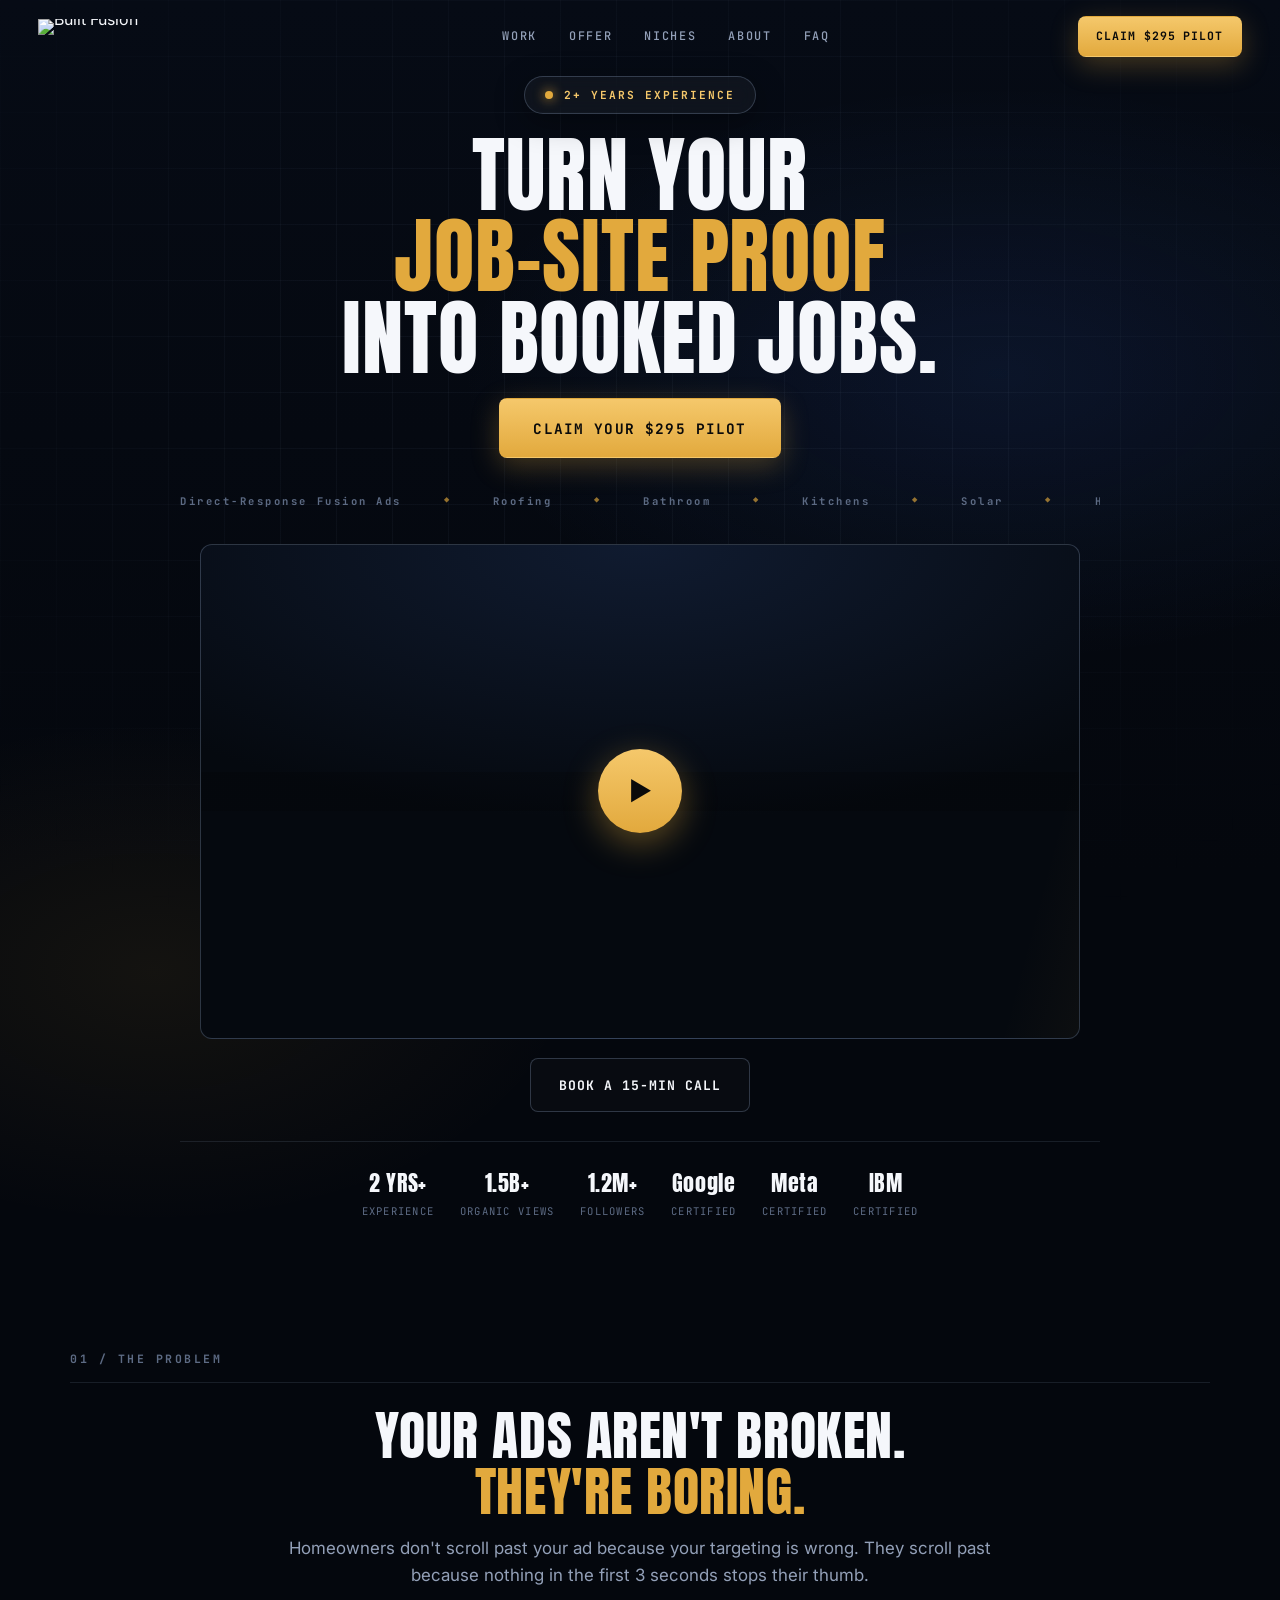
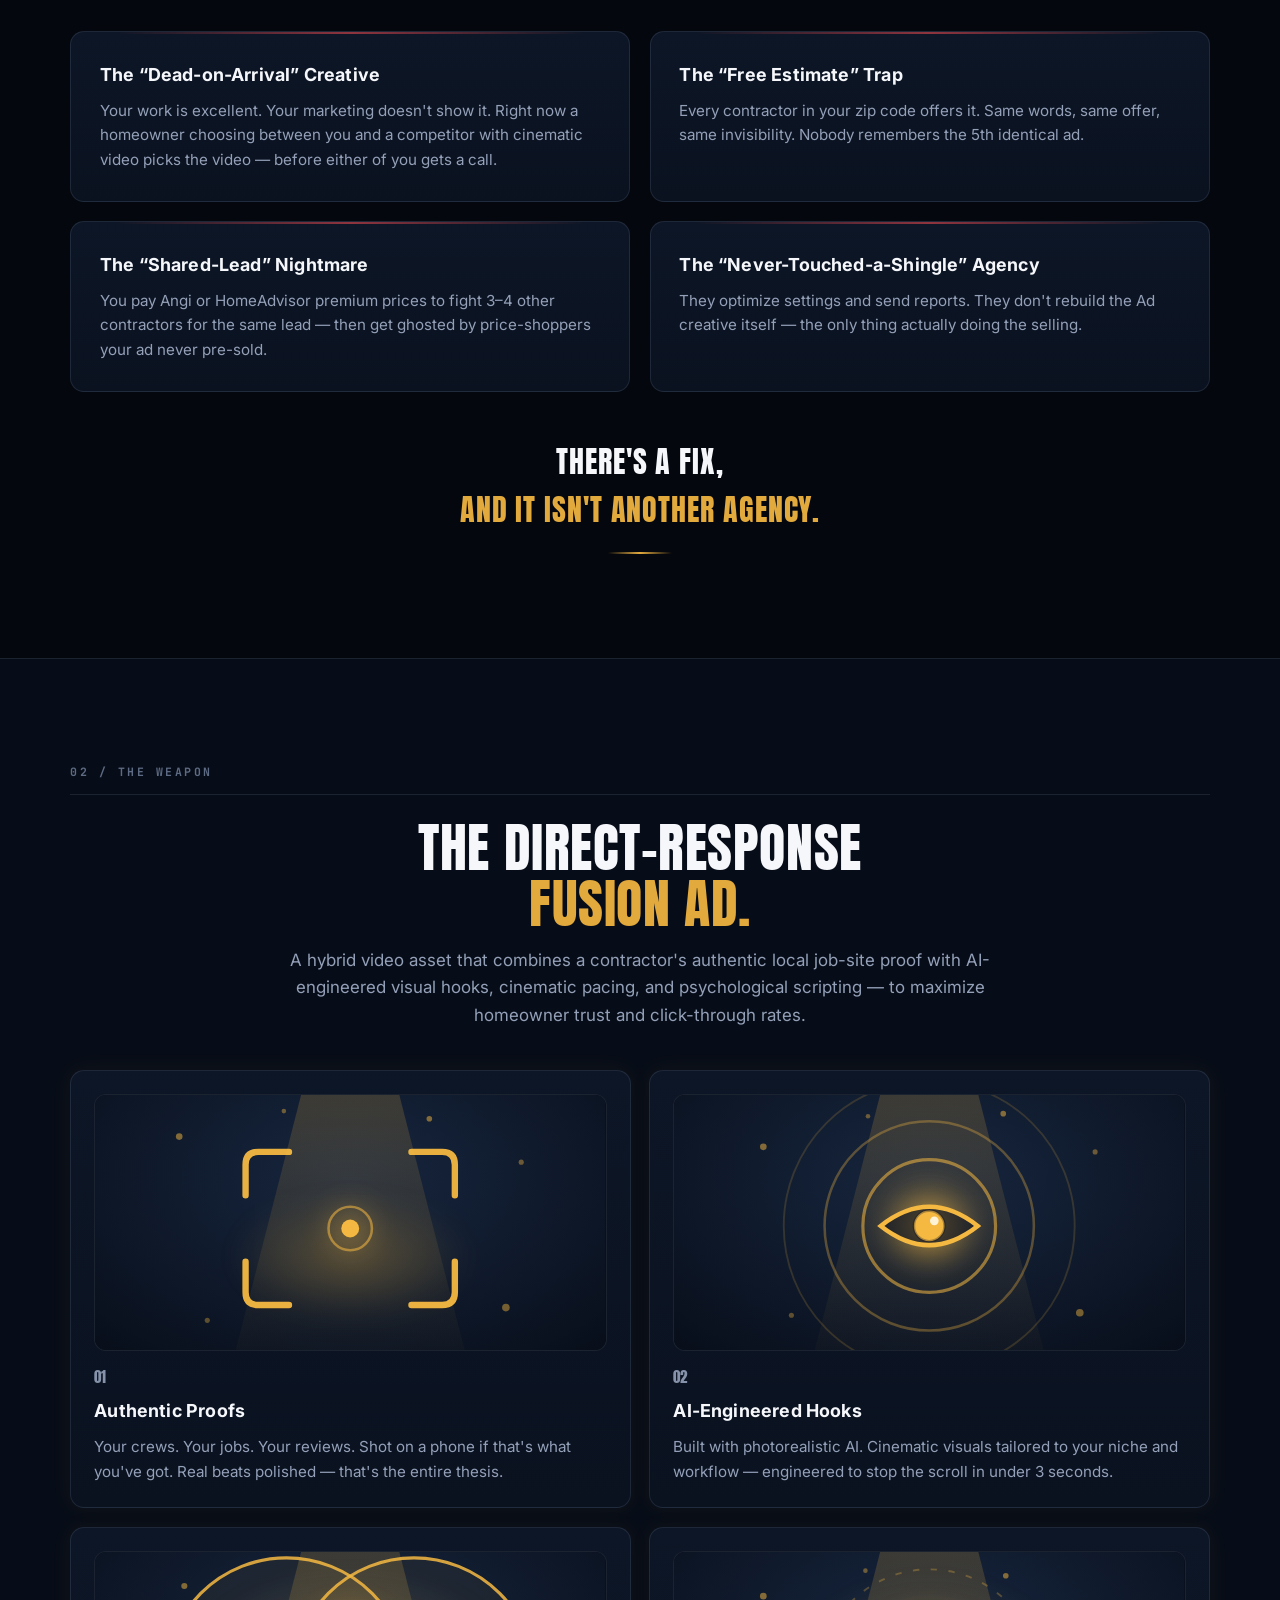
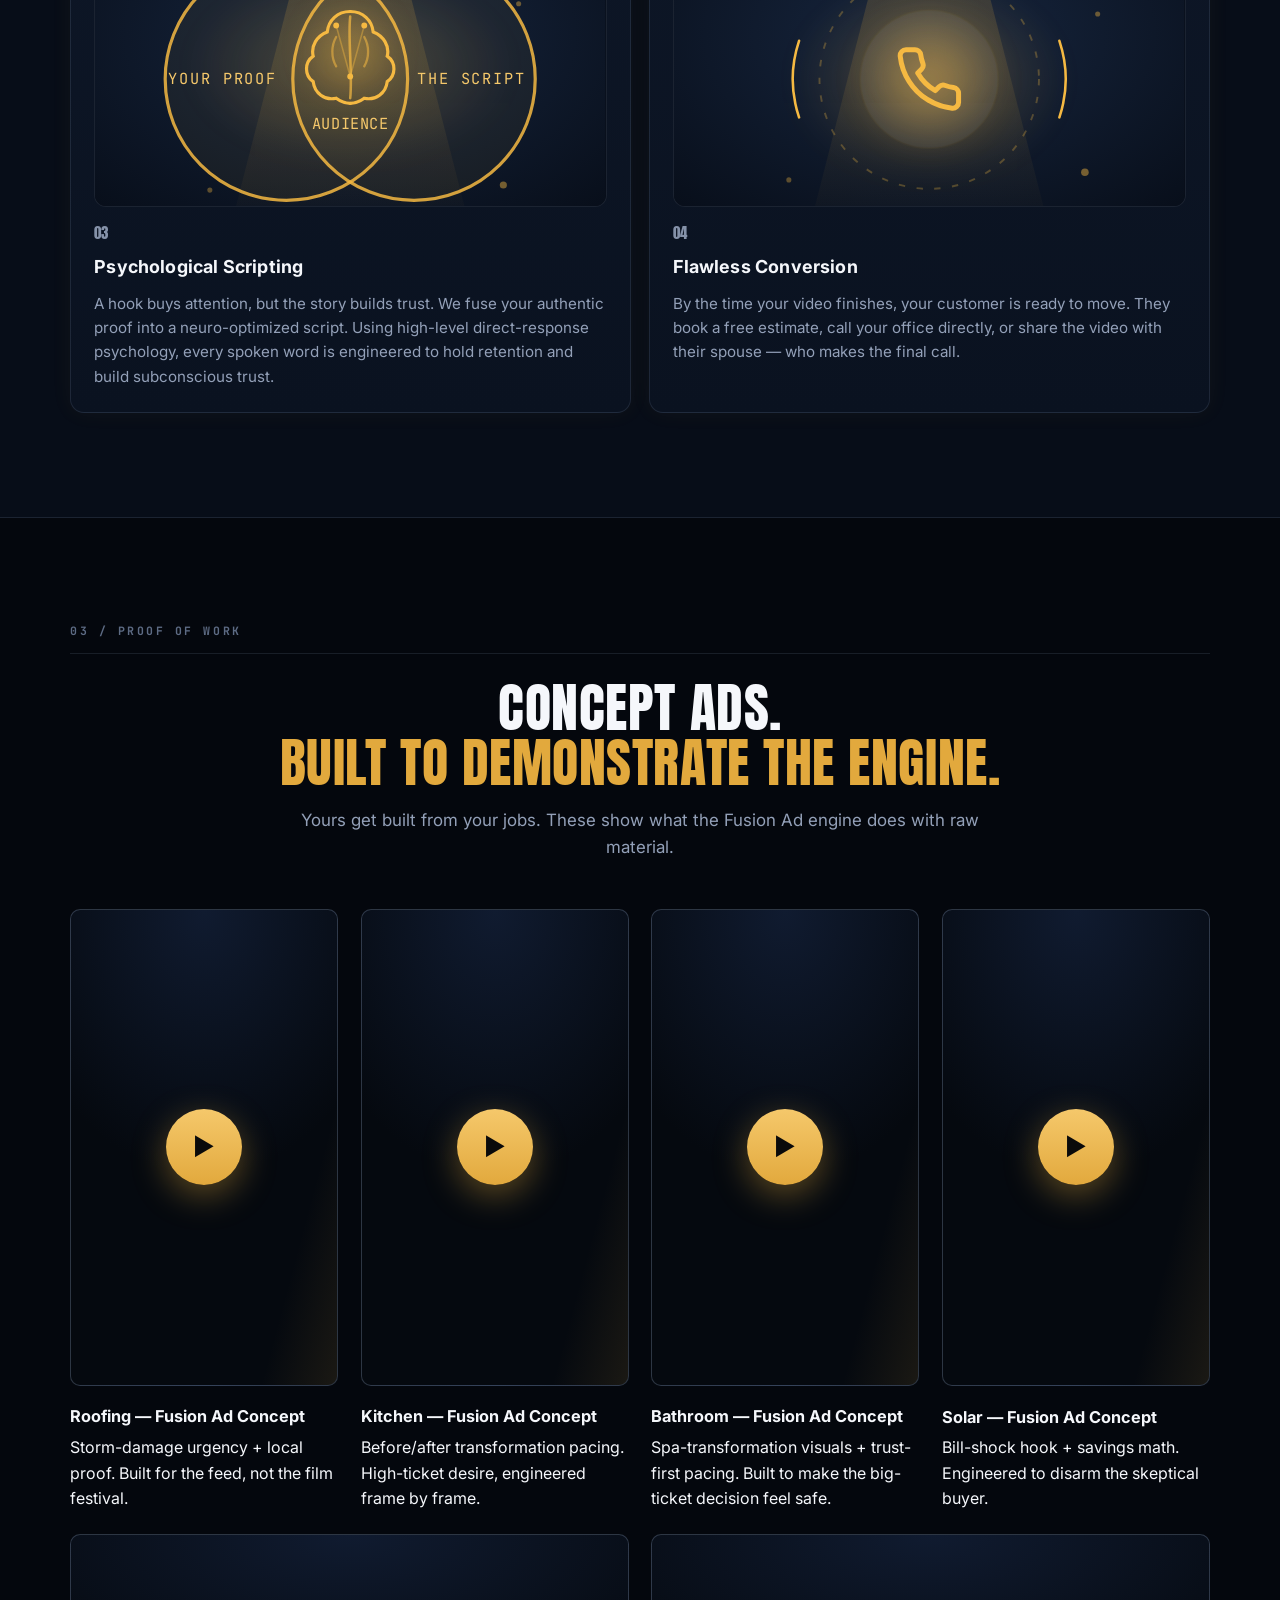
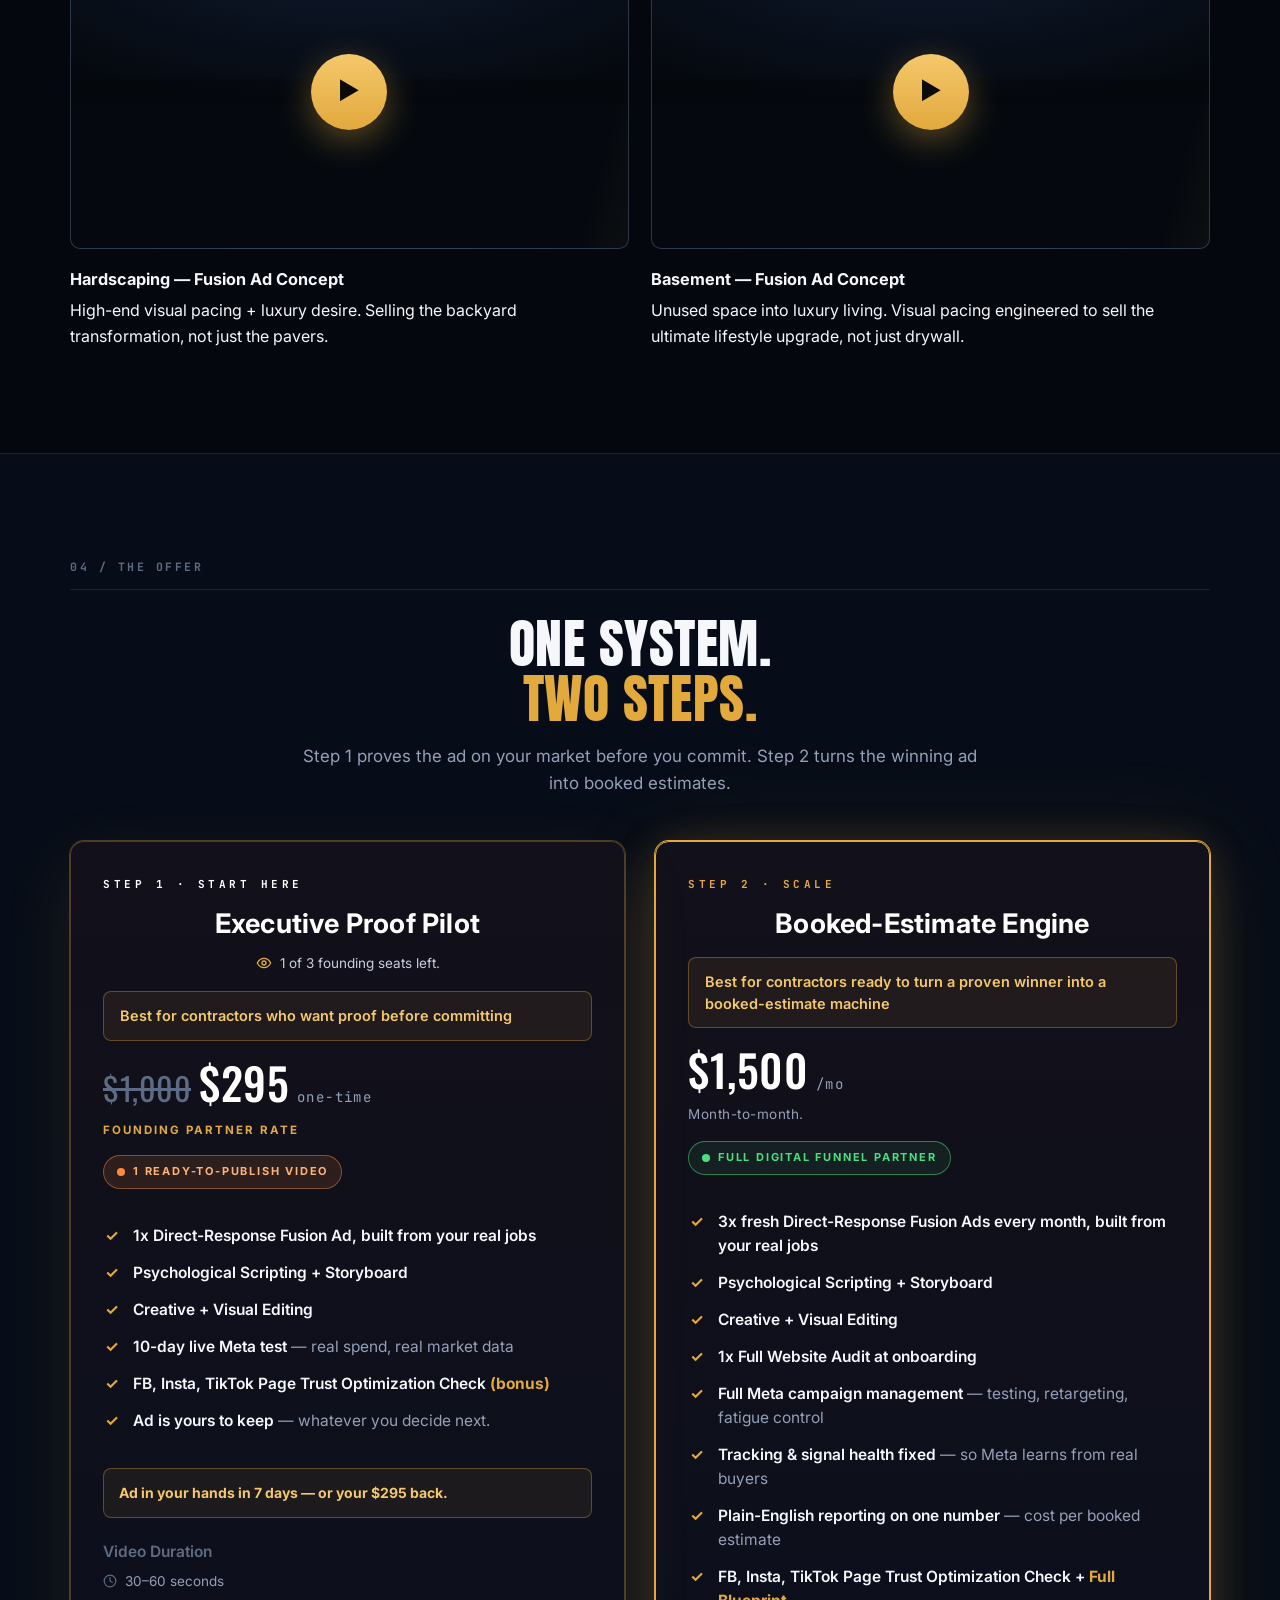
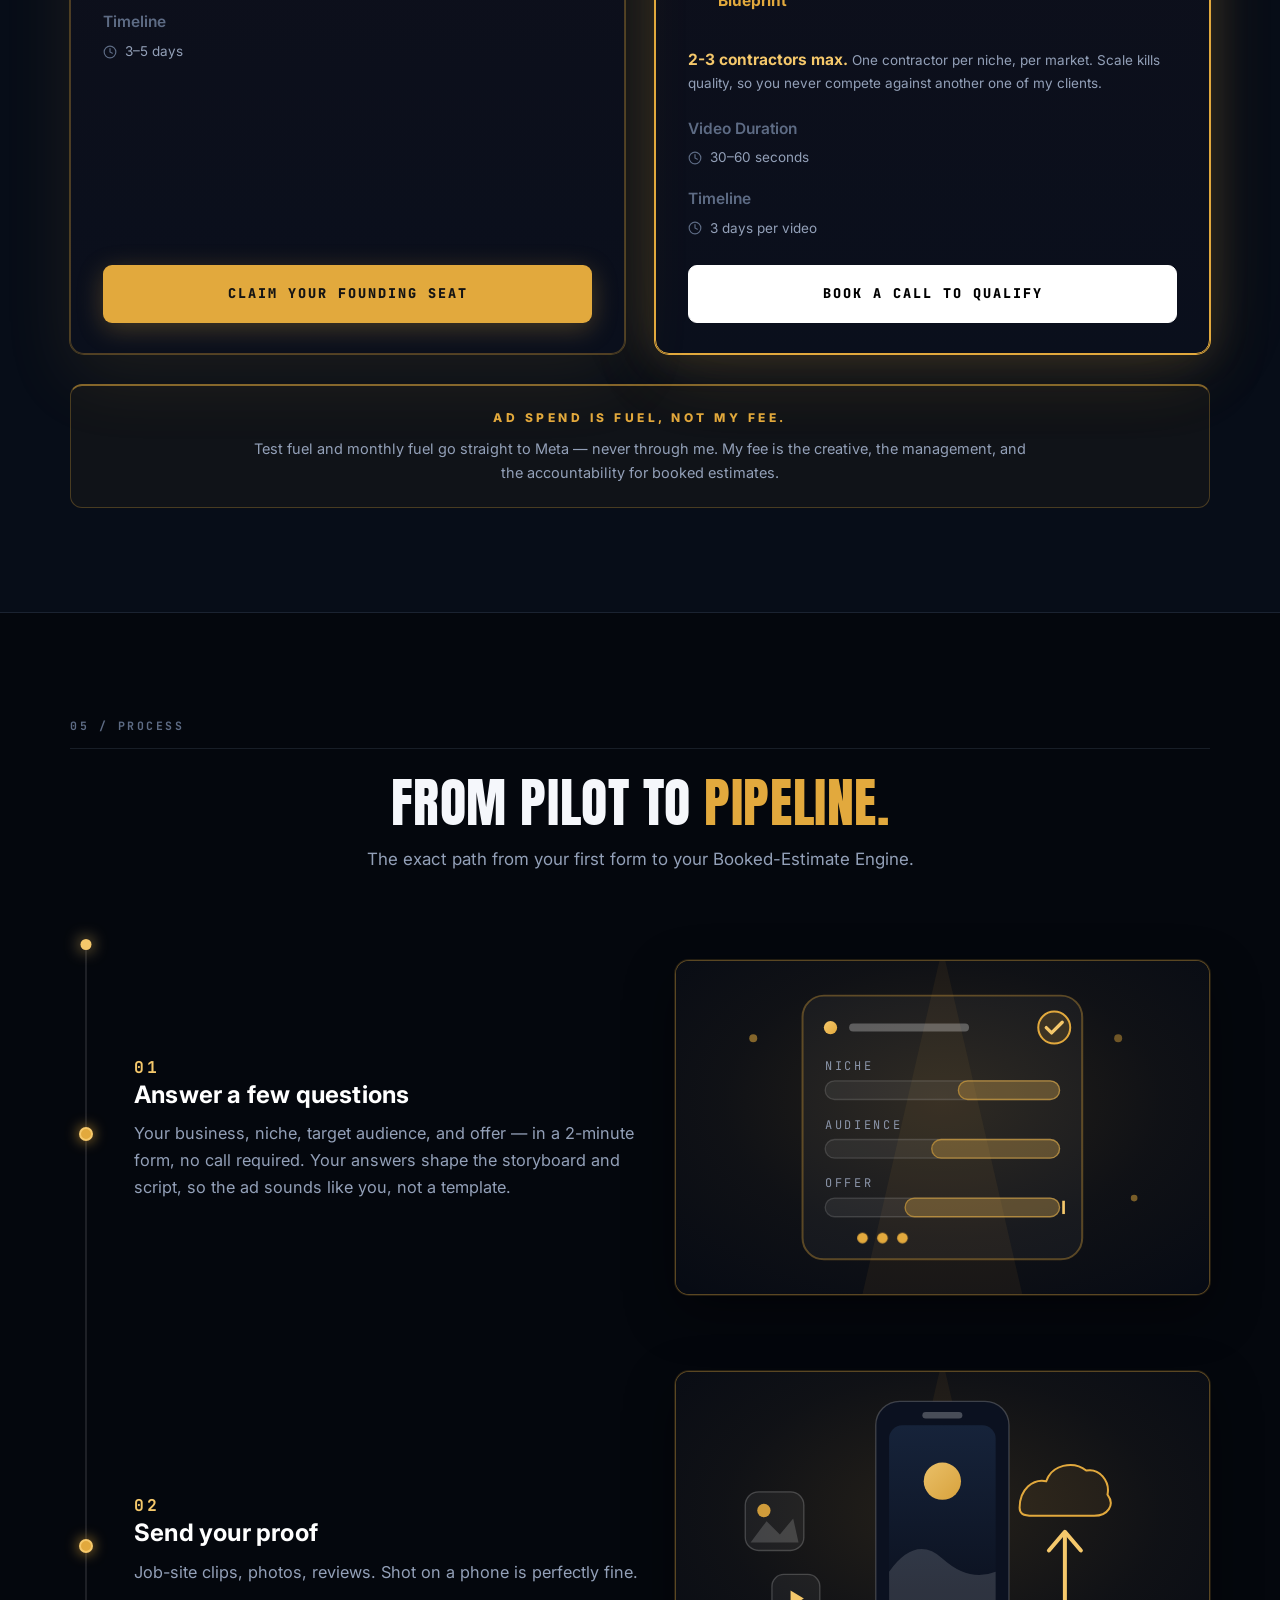
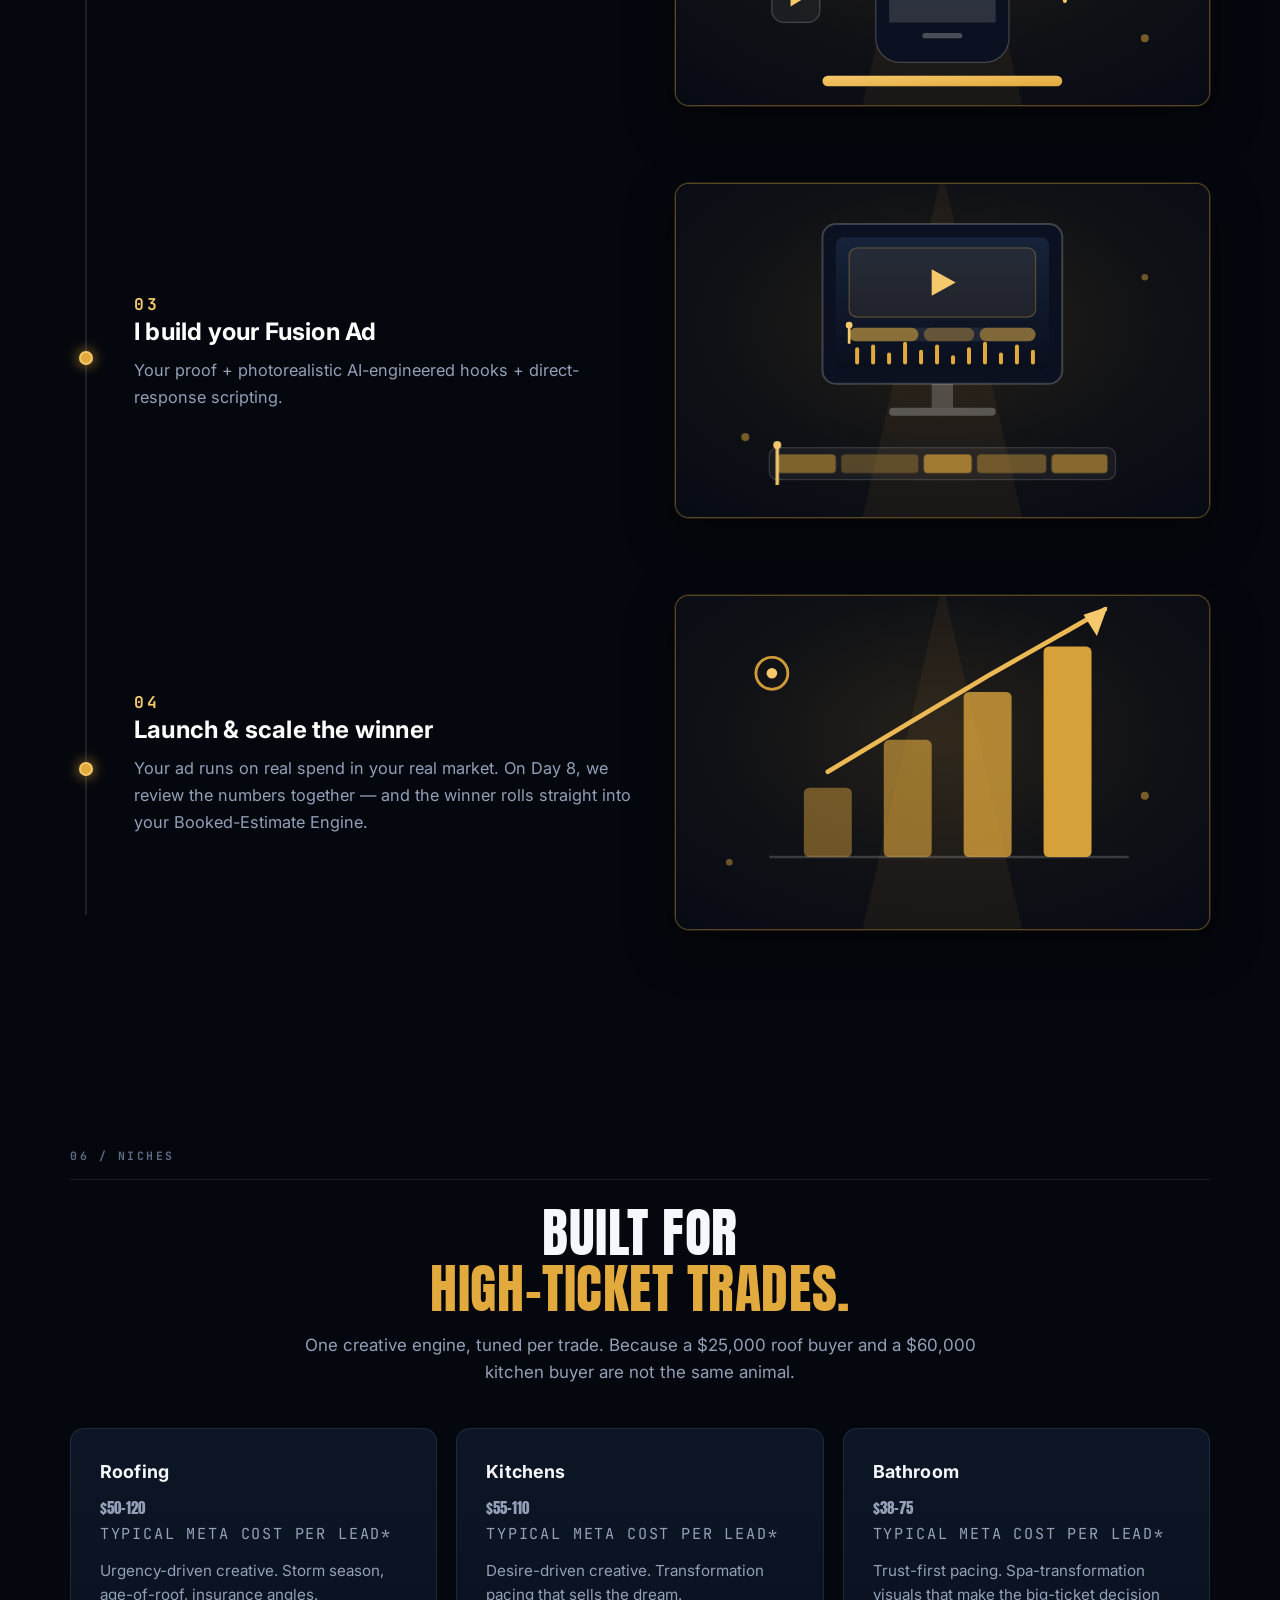
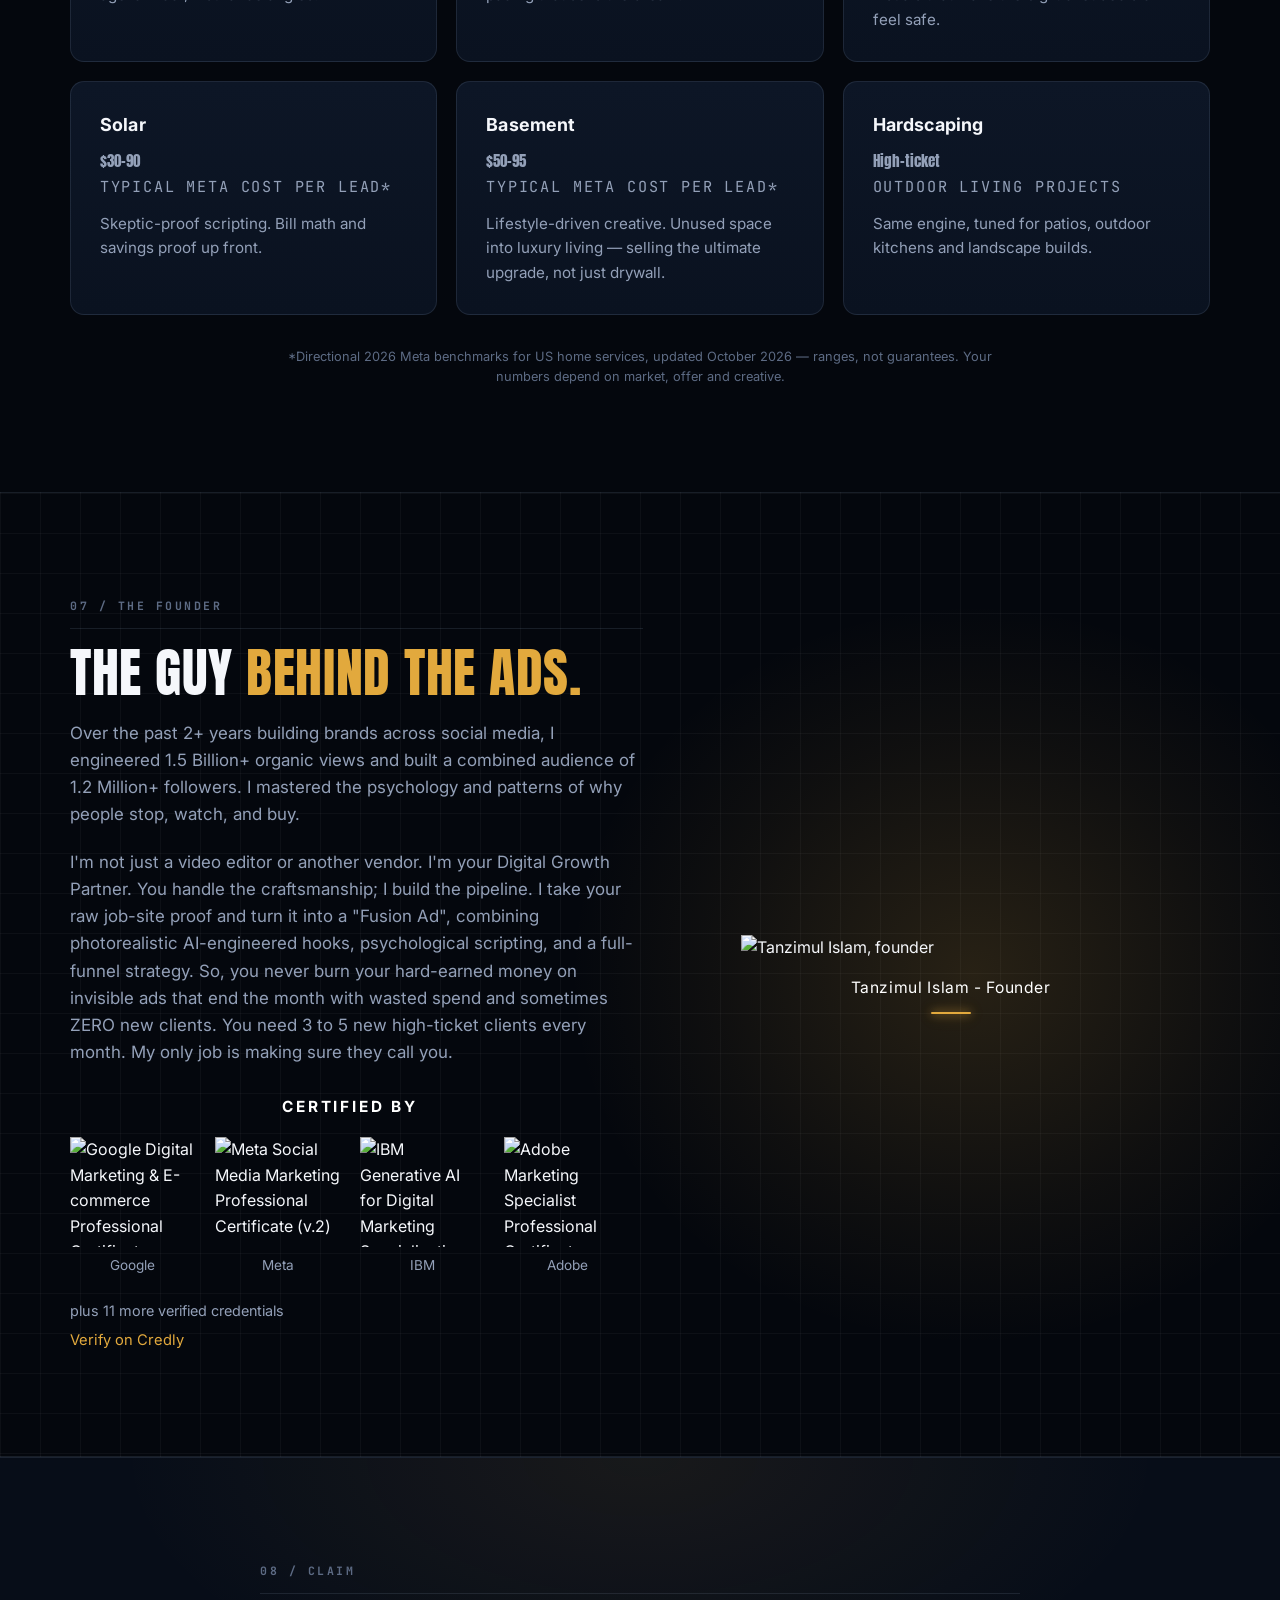
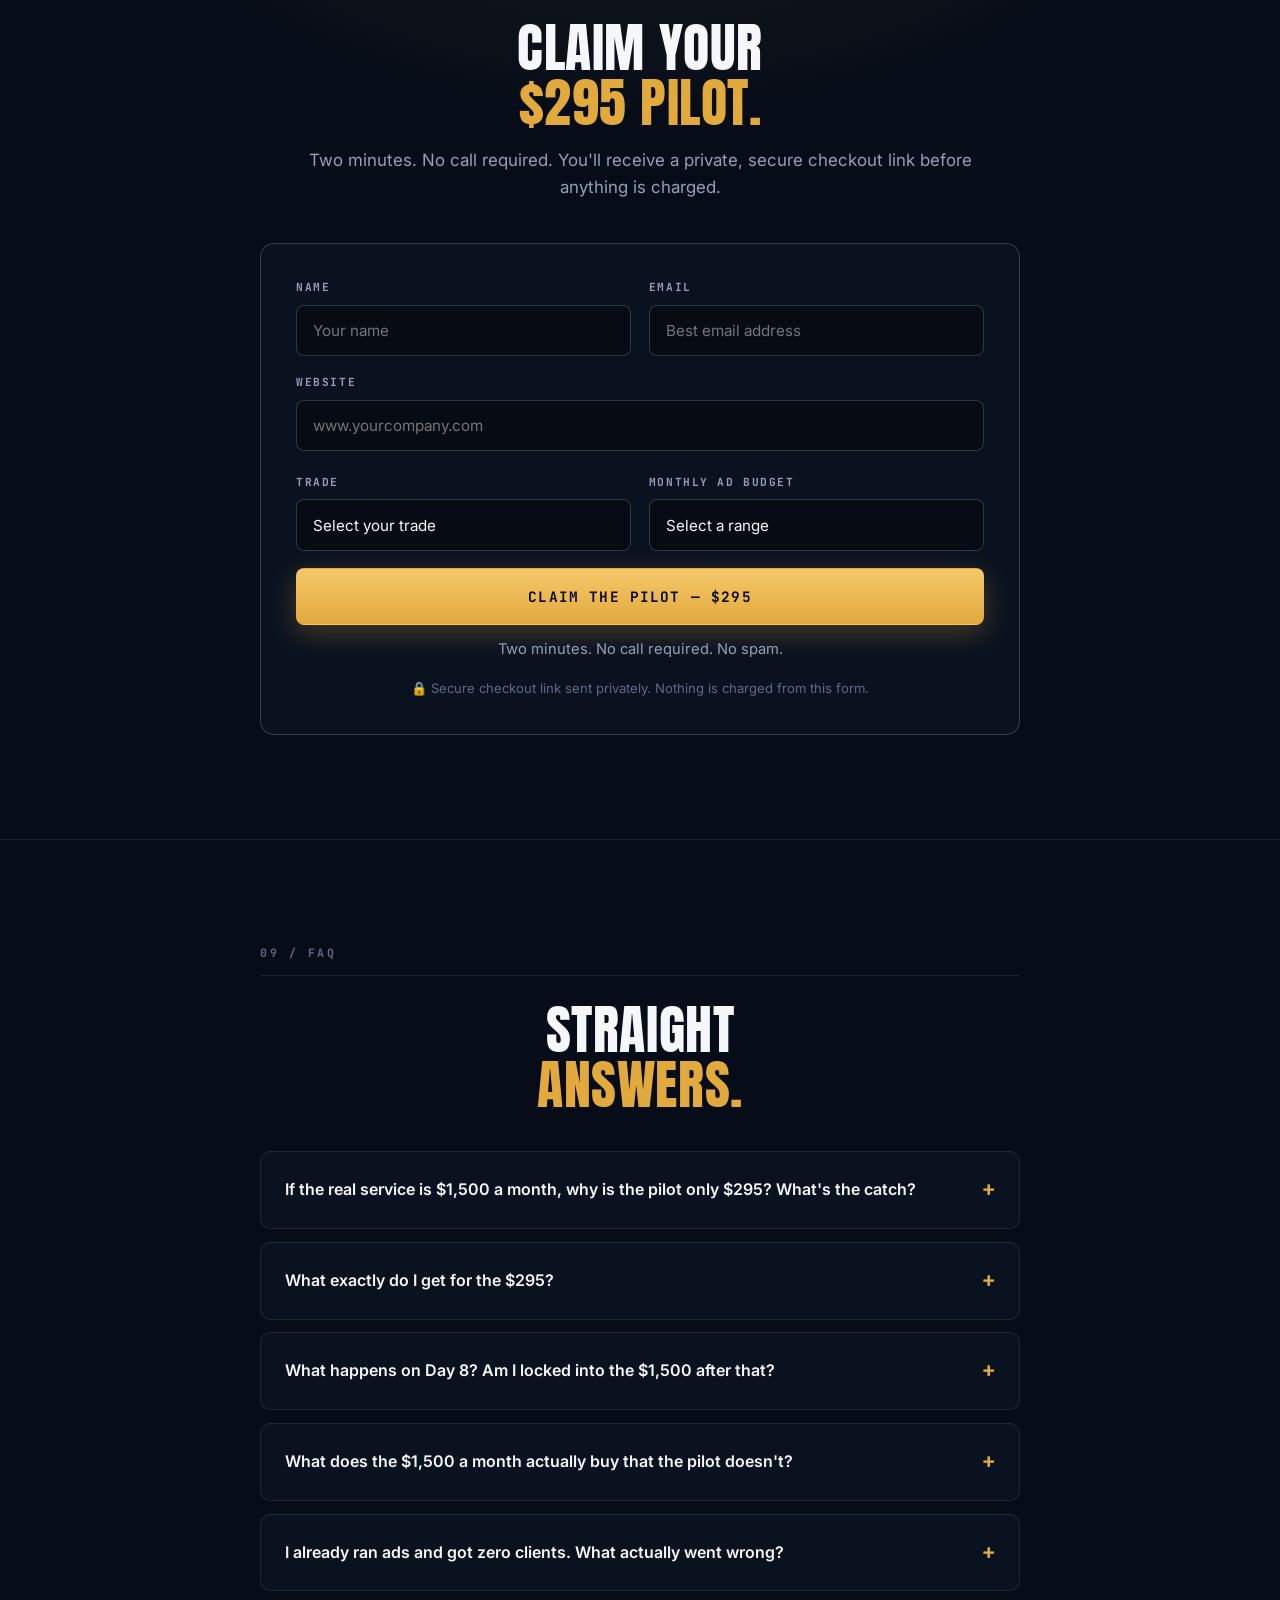
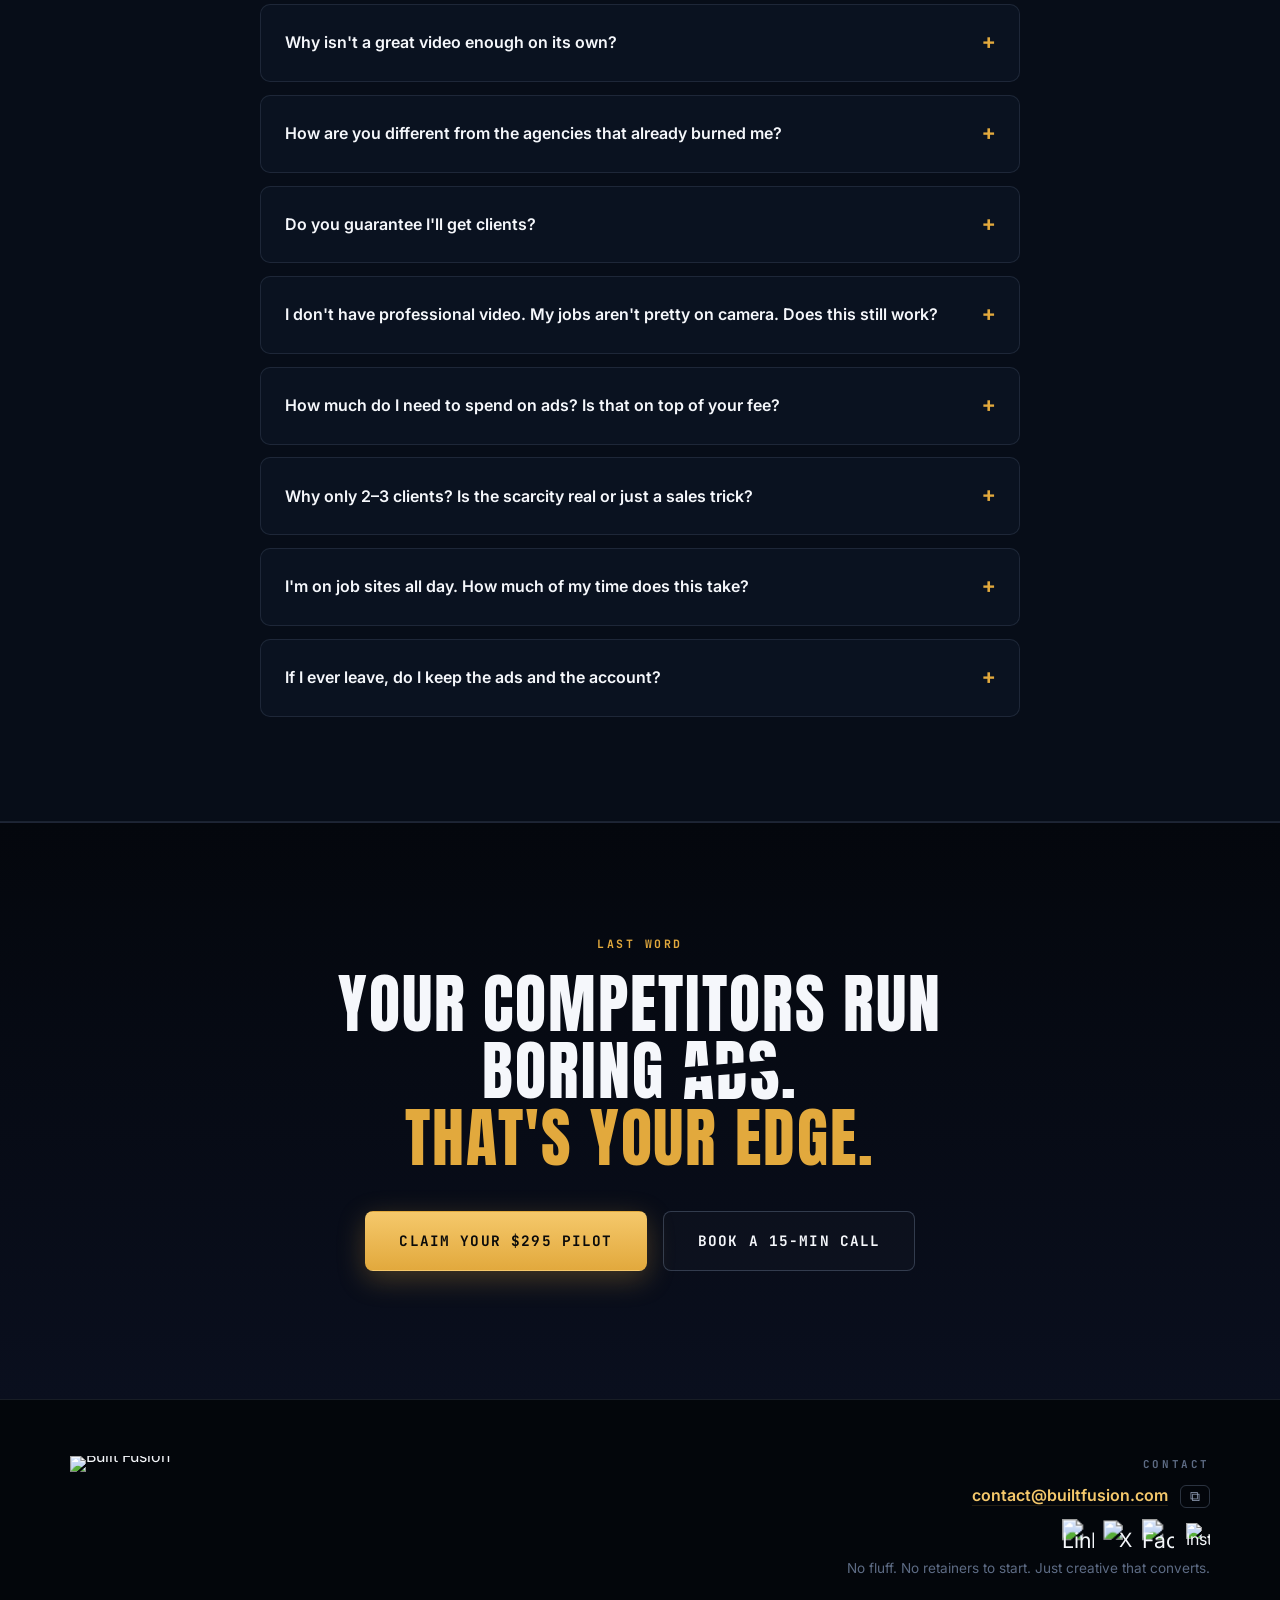
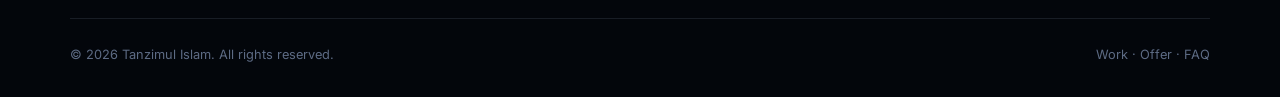
==== index.html @ 3ecbd436 "Add files via upload" ====
<!DOCTYPE html>
<html lang="en">
<head>
<meta charset="UTF-8">
<meta name="viewport" content="width=device-width, initial-scale=1.0">
<meta name="theme-color" content="#04070d">
<title>Built Fusion | Growth Partner for US Remodeling Contractors</title>
<meta name="description" content="We turn authentic job-site proof into booked estimates. Built Fusion is the exclusive digital growth partner for high-ticket US remodeling contractors.">
<meta property="og:title" content="Built Fusion | Growth Partner for US Remodeling Contractors">
<meta property="og:description" content="We turn authentic job-site proof into booked estimates. Built Fusion is the exclusive digital growth partner for high-ticket US remodeling contractors.">
<meta property="og:type" content="website">
<link rel="icon" type="image/png" href="assets/favicon.png">
<link rel="preconnect" href="https://fonts.googleapis.com">
<link rel="preconnect" href="https://fonts.gstatic.com" crossorigin>
<link href="https://fonts.googleapis.com/css2?family=Anton&family=Inter:wght@400;500;600;700&family=JetBrains+Mono:wght@400;500;700&family=Oswald:wght@500&display=swap" rel="stylesheet">
<link rel="stylesheet" href="styles.css">
</head>
<body>

<!-- ============ NAV ============ -->
<header class="nav" id="nav">
  <div class="nav-inner">
    <a href="#top" class="site-logo site-logo--header" aria-label="Built Fusion — home"><img src="assets/builtfusion-logo.svg" alt="Built Fusion" width="1151" height="192"></a>
    <nav class="nav-links" id="navLinks" aria-label="Primary">
      <a href="#work">Work</a>
      <a href="#offer">Offer</a>
      <a href="#niches">Niches</a>
      <a href="#about">About</a>
      <a href="#faq">FAQ</a>
    </nav>
    <div class="nav-cta">
      <a href="#pilot" class="btn btn-gold btn-sm">Claim $295 Pilot</a>
      <button class="nav-toggle" id="navToggle" aria-label="Open menu" aria-expanded="false">
        <span></span><span></span><span></span>
      </button>
    </div>
  </div>
  <div class="nav-mobile" id="navMobile">
    <a href="#work">Work</a>
    <a href="#offer">Offer</a>
    <a href="#niches">Niches</a>
    <a href="#about">About</a>
    <a href="#faq">FAQ</a>
    <a href="#pilot" class="btn btn-gold">Claim $295 Pilot</a>
  </div>
</header>

<main id="top">

<!-- ============ HERO V3 (competitor-rhythm rebuild) ============ -->
<section class="hero hero-v2">
  <div class="hero-bg" aria-hidden="true"></div>
  <div class="container hero-v2-inner">
    <p class="trust-pill" aria-label="Credentials">
      <span class="trust-dot" aria-hidden="true"></span>
      <span class="trust-pill-window" aria-hidden="true">
        <span class="trust-pill-track">
          <span>2+ Years Experience</span>
          <span>1.5B+ Organic Views</span>
          <span>1.2M+ Followers</span>
          <span>Google Certified</span>
          <span>Meta Certified</span>
          <span>2 YT Play Buttons</span>
        </span>
      </span>
      <span class="sr-only">2+ Years Experience, 1.5B+ Organic Views, 1.2M+ Followers, Google Certified, Meta Certified, 2 YouTube Play Buttons</span>
    </p>
    <h1 class="display display-v2">TURN YOUR<br><span class="gold">JOB-SITE PROOF</span><br>INTO BOOKED JOBS.</h1>
    <a href="#pilot" class="btn btn-gold btn-lg">Claim Your $295 Pilot</a>
    <div class="ticker ticker-hero" aria-hidden="true">
      <div class="ticker-track">
        <span>Direct-Response Fusion Ads</span><i>◆</i><span>Roofing</span><i>◆</i><span>Bathroom</span><i>◆</i><span>Kitchens</span><i>◆</i><span>Solar</span><i>◆</i><span>Hardscaping</span><i>◆</i><span>Basement Remodeling</span><i>◆</i>
        <span>Direct-Response Fusion Ads</span><i>◆</i><span>Roofing</span><i>◆</i><span>Bathroom</span><i>◆</i><span>Kitchens</span><i>◆</i><span>Solar</span><i>◆</i><span>Hardscaping</span><i>◆</i><span>Basement Remodeling</span><i>◆</i>
      </div>
    </div>
    <!-- HERO VSL — WISTIA -->
    <div class="video-frame hero-vsl" data-wistia="rzjz0b93ac" role="button" tabindex="0" aria-label="Play showreel">
      <span class="video-play" aria-hidden="true">▶</span>
      <span class="video-scan" aria-hidden="true"></span>
    </div>
    <a href="#pilot" class="btn btn-ghost">Book a 15-Min Call</a>
    <dl class="cred-strip cred-strip-center">
      <div><dt>2 YRS+</dt><dd>Experience</dd></div>
      <div><dt>1.5B+</dt><dd>Organic Views</dd></div>
      <div><dt>1.2M+</dt><dd>Followers</dd></div>
      <div><a href="https://www.credly.com/badges/3eb7378c-e826-47c8-8035-2d70ed73112c" target="_blank" rel="noopener"><dt>Google</dt></a><dd>Certified</dd></div>
      <div><a href="https://www.credly.com/badges/68cf8cee-ca7a-4096-86c7-1336a90ebb02" target="_blank" rel="noopener"><dt>Meta</dt></a><dd>Certified</dd></div>
      <div><a href="https://www.credly.com/badges/b26d3e7d-765d-4eda-b7af-c090bc86a1f5" target="_blank" rel="noopener"><dt>IBM</dt></a><dd>Certified</dd></div>
    </dl>
  </div>
</section>

<!-- ============ 01 PROBLEM ============ -->
<section class="section" id="problem">
  <div class="container">
    <p class="section-no">01 / THE PROBLEM</p>
    <h2 class="h2">YOUR ADS AREN'T BROKEN.<br><span class="gold">THEY'RE BORING.</span></h2>
        <p class="section-sub">Homeowners don't scroll past your ad because your targeting is wrong. They scroll past because nothing in the first 3 seconds stops their thumb.</p>
    <div class="grid-2 problem-grid">
      <article class="card problem-card">
        <h3>The &ldquo;Dead-on-Arrival&rdquo; Creative</h3>
        <p>Your work is excellent. Your marketing doesn't show it. Right now a homeowner choosing between you and a competitor with cinematic video picks the video &mdash; before either of you gets a call.</p>
      </article>
      <article class="card problem-card">
        <h3>The &ldquo;Free Estimate&rdquo; Trap</h3>
        <p>Every contractor in your zip code offers it. Same words, same offer, same invisibility. Nobody remembers the 5th identical ad.</p>
      </article>
      <article class="card problem-card">
        <h3>The &ldquo;Shared-Lead&rdquo; Nightmare</h3>
        <p>You pay Angi or HomeAdvisor premium prices to fight 3&ndash;4 other contractors for the same lead &mdash; then get ghosted by price-shoppers your ad never pre-sold.</p>
      </article>
      <article class="card problem-card">
        <h3>The &ldquo;Never-Touched-a-Shingle&rdquo; Agency</h3>
        <p>They optimize settings and send reports. They don't rebuild the Ad creative itself &mdash; the only thing actually doing the selling.</p>
      </article>
    </div>
    <p class="problem-bridge">There's a fix,<br><span class="gold">and it isn't another agency.</span></p>

  </div>
</section>

<!-- ============ 02 METHOD ============ -->
<section class="section section-alt" id="method">
  <div class="container">
    <p class="section-no">02 / THE WEAPON</p>
    <h2 class="h2">THE DIRECT-RESPONSE<br><span class="gold">FUSION AD.</span></h2>
    <p class="section-sub">A hybrid video asset that combines a contractor's authentic local job-site proof with AI-engineered visual hooks, cinematic pacing, and psychological scripting — to maximize homeowner trust and click-through rates.</p>
        <div class="weapon-grid">
      <article class="card pillar weapon-card">
        <div class="weapon-visual" aria-hidden="true">
          <svg viewBox="0 0 400 250" preserveAspectRatio="xMidYMid slice" role="img" aria-label="Authentic proof">
            <defs>
              <radialGradient id="w1v" cx="50%" cy="36%" r="78%">
                <stop offset="0%" stop-color="#17263f"/><stop offset="100%" stop-color="#070d18"/>
              </radialGradient>
              <linearGradient id="w1b" x1="0" y1="0" x2="0" y2="1">
                <stop offset="0%" stop-color="#f5b942" stop-opacity=".55"/><stop offset="100%" stop-color="#f5b942" stop-opacity="0"/>
              </linearGradient>
              <radialGradient id="w1g" cx="50%" cy="50%" r="50%">
                <stop offset="0%" stop-color="#f5b942" stop-opacity=".85"/><stop offset="100%" stop-color="#f5b942" stop-opacity="0"/>
              </radialGradient>
              <filter id="w1f" x="-60%" y="-60%" width="220%" height="220%"><feGaussianBlur stdDeviation="12"/></filter>
            </defs>
            <rect width="400" height="250" fill="url(#w1v)"/>
            <polygon points="168,0 232,0 296,250 104,250" fill="url(#w1b)" opacity=".38" class="w-beam"/>
            <ellipse cx="200" cy="152" rx="95" ry="48" fill="url(#w1g)" opacity=".3" filter="url(#w1f)"/>
            <g class="w-brackets" stroke="#f5b942" stroke-width="5" stroke-linecap="round" fill="none" opacity=".95">
              <path d="M118 104 V80 Q118 70 128 70 H152"/>
              <path d="M282 104 V80 Q282 70 272 70 H248"/>
              <path d="M118 156 V180 Q118 190 128 190 H152"/>
              <path d="M282 156 V180 Q282 190 272 190 H248"/>
            </g>
            <g class="w-focus">
              <circle cx="200" cy="130" r="17" fill="none" stroke="#f5b942" stroke-opacity=".55" stroke-width="2"/>
              <circle cx="200" cy="130" r="7" fill="#f5b942"/>
              <circle cx="200" cy="130" r="20" fill="url(#w1g)" opacity=".7" filter="url(#w1f)"/>
            </g>
            <g fill="#f5b942">
              <circle cx="66" cy="58" r="2.6" opacity=".5" class="w-particle"/><circle cx="334" cy="78" r="2" opacity=".4" class="w-particle"/>
              <circle cx="88" cy="202" r="2" opacity=".35" class="w-particle"/><circle cx="322" cy="192" r="3" opacity=".45" class="w-particle"/>
              <circle cx="148" cy="38" r="1.8" opacity=".4" class="w-particle"/><circle cx="262" cy="44" r="2.2" opacity=".5" class="w-particle"/>
            </g>
          </svg>
        </div>
        <p class="pillar-no">01</p>
        <h3>Authentic Proofs</h3>
        <p>Your crews. Your jobs. Your reviews. Shot on a phone if that's what you've got. Real beats polished — that's the entire thesis.</p>
      </article>
      <article class="card pillar weapon-card">
        <div class="weapon-visual" aria-hidden="true">
          <svg viewBox="0 0 400 250" preserveAspectRatio="xMidYMid slice" role="img" aria-label="AI-engineered hooks">
            <defs>
              <radialGradient id="w2v" cx="50%" cy="36%" r="78%">
                <stop offset="0%" stop-color="#17263f"/><stop offset="100%" stop-color="#070d18"/>
              </radialGradient>
              <linearGradient id="w2b" x1="0" y1="0" x2="0" y2="1">
                <stop offset="0%" stop-color="#f5b942" stop-opacity=".55"/><stop offset="100%" stop-color="#f5b942" stop-opacity="0"/>
              </linearGradient>
              <radialGradient id="w2g" cx="50%" cy="50%" r="50%">
                <stop offset="0%" stop-color="#f5b942" stop-opacity=".9"/><stop offset="100%" stop-color="#f5b942" stop-opacity="0"/>
              </radialGradient>
              <filter id="w2f" x="-60%" y="-60%" width="220%" height="220%"><feGaussianBlur stdDeviation="12"/></filter>
            </defs>
            <rect width="400" height="250" fill="url(#w2v)"/>
            <polygon points="168,0 232,0 296,250 104,250" fill="url(#w2b)" opacity=".38" class="w-beam"/>
            <circle cx="200" cy="128" r="34" fill="url(#w2g)" opacity=".75" filter="url(#w2f)"/>
            <g fill="none" stroke="#f5b942">
              <circle cx="200" cy="128" r="52" stroke-width="2.5" stroke-opacity=".55"/>
              <circle cx="200" cy="128" r="82" stroke-width="2" stroke-opacity=".32"/>
              <circle cx="200" cy="128" r="114" stroke-width="1.5" stroke-opacity=".16"/>
            </g>
            <g class="w-eye">
              <ellipse cx="200" cy="128" rx="42" ry="30" fill="url(#w2g)" opacity=".55" filter="url(#w2f)"/>
              <path d="M162 128 Q200 98 238 128 Q200 158 162 128 Z" fill="#0a1220" fill-opacity=".6" stroke="#f5b942" stroke-width="3.5"/>
              <circle cx="200" cy="128" r="12" fill="#f5b942"/>
              <circle cx="200" cy="128" r="12" fill="none" stroke="#0a0f1e" stroke-width="2" opacity=".3"/>
              <circle cx="204" cy="124" r="3.4" fill="#fff6df" opacity=".95"/>
            </g>
            <g fill="#f5b942">
              <circle cx="70" cy="66" r="2.6" opacity=".5" class="w-particle"/><circle cx="330" cy="70" r="2" opacity=".4" class="w-particle"/>
              <circle cx="92" cy="198" r="2" opacity=".35" class="w-particle"/><circle cx="318" cy="196" r="3" opacity=".45" class="w-particle"/>
              <circle cx="152" cy="42" r="1.8" opacity=".4" class="w-particle"/><circle cx="258" cy="40" r="2.2" opacity=".5" class="w-particle"/>
            </g>
          </svg>
        </div>
        <p class="pillar-no">02</p>
        <h3>AI-Engineered Hooks</h3>
        <p>Built with photorealistic AI. Cinematic visuals tailored to your niche and workflow — engineered to stop the scroll in under 3 seconds.</p>
      </article>
      <article class="card pillar weapon-card">
        <div class="weapon-visual" aria-hidden="true">
          <svg viewBox="0 0 400 250" preserveAspectRatio="xMidYMid slice" role="img" aria-label="Psychological scripting">
            <defs>
              <radialGradient id="w3v" cx="50%" cy="36%" r="78%">
                <stop offset="0%" stop-color="#17263f"/><stop offset="100%" stop-color="#070d18"/>
              </radialGradient>
              <linearGradient id="w3b" x1="0" y1="0" x2="0" y2="1">
                <stop offset="0%" stop-color="#f5b942" stop-opacity=".55"/><stop offset="100%" stop-color="#f5b942" stop-opacity="0"/>
              </linearGradient>
              <linearGradient id="w3bar" x1="0" y1="0" x2="0" y2="1">
                <stop offset="0%" stop-color="#ffd97a"/><stop offset="100%" stop-color="#c98a1f"/>
              </linearGradient>
              <radialGradient id="w3g" cx="50%" cy="50%" r="50%">
                <stop offset="0%" stop-color="#f5b942" stop-opacity=".8"/><stop offset="100%" stop-color="#f5b942" stop-opacity="0"/>
              </radialGradient>
              <filter id="w3f" x="-60%" y="-60%" width="220%" height="220%"><feGaussianBlur stdDeviation="12"/></filter>
            </defs>
            <rect width="400" height="250" fill="url(#w3v)"/>
            <polygon points="168,0 232,0 296,250 104,250" fill="url(#w3b)" opacity=".38" class="w-beam"/>
                                    <ellipse cx="200" cy="115" rx="130" ry="75" fill="url(#w3g)" opacity=".28" filter="url(#w3f)"/>
            <circle cx="150" cy="125" r="95" fill="#f5b942" opacity=".05"/>
            <circle cx="250" cy="125" r="95" fill="#f5b942" opacity=".05"/>
            <g fill="none" stroke="#f5b942">
              <circle cx="150" cy="125" r="95" stroke-width="2.5" stroke-opacity=".85"/>
              <circle cx="250" cy="125" r="95" stroke-width="2.5" stroke-opacity=".85"/>
            </g>
            <text x="100" y="129" text-anchor="middle" font-family="'JetBrains Mono', monospace" font-size="12" letter-spacing="1.5" fill="#f5c86b">YOUR PROOF</text>
            <text x="295" y="129" text-anchor="middle" font-family="'JetBrains Mono', monospace" font-size="12" letter-spacing="1.5" fill="#f5c86b">THE SCRIPT</text>
            <g class="w-brain" stroke="#f5b942" fill="none" stroke-linecap="round">
              <ellipse cx="200" cy="102" rx="38" ry="40" fill="url(#w3g)" opacity=".5" filter="url(#w3f)" stroke="none"/>
              <path d="M200 72 C190 72 183 79 182 88 C174 91 169 99 171 107 C164 112 164 122 171 127 C172 136 180 142 189 140 C193 143 197 144 200 144" stroke-width="2.5"/>
              <path d="M200 72 C210 72 217 79 218 88 C226 91 231 99 229 107 C236 112 236 122 229 127 C228 136 220 142 211 140 C207 143 203 144 200 144" stroke-width="2.5"/>
              <path d="M200 76 C198 94 202 120 200 140" stroke-width="2" stroke-opacity=".7"/>
              <path d="M189 92 C185 99 185 108 189 115" stroke-width="1.8" stroke-opacity=".55"/>
              <path d="M211 92 C215 99 215 108 211 115" stroke-width="1.8" stroke-opacity=".55"/>
              <path d="M189 83 L200 123 L211 83" stroke-width="1.2" stroke-opacity=".4"/>
              <circle cx="189" cy="83" r="2.3" fill="#f5b942" stroke="none"/>
              <circle cx="211" cy="83" r="2.3" fill="#f5b942" stroke="none"/>
              <circle cx="200" cy="123" r="2.3" fill="#f5b942" stroke="none"/>
            </g>
            <text x="200" y="164" text-anchor="middle" font-family="'JetBrains Mono', monospace" font-size="12" letter-spacing="0.5" fill="#f5c86b">AUDIENCE</text>
            <g fill="#f5b942">
              <circle cx="70" cy="52" r="2.4" opacity=".5" class="w-particle"/><circle cx="332" cy="66" r="2" opacity=".4" class="w-particle"/>
              <circle cx="90" cy="212" r="2" opacity=".35" class="w-particle"/><circle cx="320" cy="208" r="2.8" opacity=".45" class="w-particle"/>
            </g>
          </svg>
        </div>
        <p class="pillar-no">03</p>
        <h3>Psychological Scripting</h3>
        <p>A hook buys attention, but the story builds trust. We fuse your authentic proof into a neuro-optimized script. Using high-level direct-response psychology, every spoken word is engineered to hold retention and build subconscious trust.</p>
      </article>
      <article class="card pillar weapon-card">
        <div class="weapon-visual" aria-hidden="true">
          <svg viewBox="0 0 400 250" preserveAspectRatio="xMidYMid slice" role="img" aria-label="Flawless conversion">
            <defs>
              <radialGradient id="w4v" cx="50%" cy="36%" r="78%">
                <stop offset="0%" stop-color="#17263f"/><stop offset="100%" stop-color="#070d18"/>
              </radialGradient>
              <linearGradient id="w4b" x1="0" y1="0" x2="0" y2="1">
                <stop offset="0%" stop-color="#f5b942" stop-opacity=".55"/><stop offset="100%" stop-color="#f5b942" stop-opacity="0"/>
              </linearGradient>
              <radialGradient id="w4g" cx="50%" cy="50%" r="50%">
                <stop offset="0%" stop-color="#f5b942" stop-opacity=".85"/><stop offset="100%" stop-color="#f5b942" stop-opacity="0"/>
              </radialGradient>
              <filter id="w4f" x="-60%" y="-60%" width="220%" height="220%"><feGaussianBlur stdDeviation="12"/></filter>
            </defs>
            <rect width="400" height="250" fill="url(#w4v)"/>
            <polygon points="168,0 232,0 296,250 104,250" fill="url(#w4b)" opacity=".38" class="w-beam"/>
                        <ellipse cx="200" cy="125" rx="110" ry="80" fill="url(#w4g)" opacity=".3" filter="url(#w4f)"/>
            <g class="w-ringwaves" fill="none" stroke="#f5b942" stroke-linecap="round">
              <path d="M98 95 Q88 125 98 155" stroke-width="2"/>
              <path d="M302 95 Q312 125 302 155" stroke-width="2"/>
            </g>
            <circle cx="200" cy="125" r="86" fill="none" stroke="#f5b942" stroke-opacity=".28" stroke-width="1.5" stroke-dasharray="5 9"/>
            <circle cx="200" cy="125" r="58" fill="url(#w4g)" opacity=".5" filter="url(#w4f)"/>
            <circle cx="200" cy="125" r="54" fill="#ffffff" opacity=".06" stroke="#f5b942" stroke-opacity=".55" stroke-width="1.5"/>
            <g transform="translate(200,125) scale(2.3) translate(-12,-12)">
              <g class="w-phone" fill="none" stroke="#f5b942" stroke-width="1.7" stroke-linecap="round" stroke-linejoin="round">
                <path d="M22 16.92v3a2 2 0 0 1-2.18 2 19.79 19.79 0 0 1-8.63-3.07 19.5 19.5 0 0 1-6-6 19.79 19.79 0 0 1-3.07-8.67A2 2 0 0 1 4.11 2h3a2 2 0 0 1 2 1.72 12.84 12.84 0 0 0 .7 2.81 2 2 0 0 1-.45 2.11L8.09 9.91a16 16 0 0 0 6 6l1.27-1.27a2 2 0 0 1 2.11-.45 12.84 12.84 0 0 0 2.81.7A2 2 0 0 1 22 16.92z"/>
              </g>
            </g>
            <g fill="#f5b942">
              <circle cx="70" cy="60" r="2.6" opacity=".5" class="w-particle"/><circle cx="332" cy="74" r="2" opacity=".4" class="w-particle"/>
              <circle cx="90" cy="204" r="2" opacity=".35" class="w-particle"/><circle cx="322" cy="198" r="3" opacity=".45" class="w-particle"/>
              <circle cx="150" cy="40" r="1.8" opacity=".4" class="w-particle"/><circle cx="260" cy="44" r="2.2" opacity=".5" class="w-particle"/>
            </g>
          </svg>
        </div>
        <p class="pillar-no">04</p>
        <h3>Flawless Conversion</h3>
        <p>By the time your video finishes, your customer is ready to move. They book a free estimate, call your office directly, or share the video with their spouse — who makes the final call.</p>
      </article>
    </div>

  </div>
</section>

<!-- ============ 03 WORK ============ -->
<section class="section" id="work">
  <div class="container">
    <p class="section-no">03 / PROOF OF WORK</p>
    <h2 class="h2">CONCEPT ADS.<br><span class="gold">BUILT TO DEMONSTRATE THE ENGINE.</span></h2>
    <p class="section-sub">Yours get built from your jobs. These show what the Fusion Ad engine does with raw material.</p>
    <div class="proof-grid">

      <!-- VERTICAL 1 — Roofing / 9:16 -->
      <article class="video-card proof-v" data-wistia="" data-orientation="vertical">
        <div class="video-frame" role="button" tabindex="0" aria-label="Play Roofing Fusion Ad concept">
          <span class="video-play" aria-hidden="true">▶</span>
          <span class="video-scan" aria-hidden="true"></span>
        </div>
        <h3><span class="title-full">Roofing — Fusion Ad Concept</span><span class="title-short">Roofing</span></h3>
        <p>Storm-damage urgency + local proof. Built for the feed, not the film festival.</p>
      </article>

      <!-- VERTICAL 2 — Kitchen / 9:16 — WISTIA -->
      <article class="video-card proof-v" data-wistia="kp5bpqs1z4" data-orientation="vertical">
        <div class="video-frame" role="button" tabindex="0" aria-label="Play Kitchen Fusion Ad concept">
          <span class="video-play" aria-hidden="true">▶</span>
          <span class="video-scan" aria-hidden="true"></span>
        </div>
        <h3><span class="title-full">Kitchen — Fusion Ad Concept</span><span class="title-short">Kitchen</span></h3>
        <p>Before/after transformation pacing. High-ticket desire, engineered frame by frame.</p>
      </article>

      <!-- VERTICAL 3 — Bathroom / 9:16 -->
      <article class="video-card proof-v" data-wistia="" data-orientation="vertical">
        <div class="video-frame" role="button" tabindex="0" aria-label="Play Bathroom Fusion Ad concept">
          <span class="video-play" aria-hidden="true">▶</span>
          <span class="video-scan" aria-hidden="true"></span>
        </div>
        <h3><span class="title-full">Bathroom — Fusion Ad Concept</span><span class="title-short">Bathroom</span></h3>
        <p>Spa-transformation visuals + trust-first pacing. Built to make the big-ticket decision feel safe.</p>
      </article>

      <!-- VERTICAL 4 — Solar / 9:16 -->
      <article class="video-card proof-v" data-wistia="" data-orientation="vertical">
        <div class="video-frame" role="button" tabindex="0" aria-label="Play Solar Fusion Ad concept">
          <span class="video-play" aria-hidden="true">▶</span>
          <span class="video-scan" aria-hidden="true"></span>
        </div>
        <h3><span class="title-full">Solar — Fusion Ad Concept</span><span class="title-short">Solar</span></h3>
        <p>Bill-shock hook + savings math. Engineered to disarm the skeptical buyer.</p>
      </article>

      <!-- LANDSCAPE 5 — Hardscaping / 16:9 -->
      <article class="video-card proof-l" data-wistia="" data-orientation="landscape">
        <div class="video-frame" role="button" tabindex="0" aria-label="Play Hardscaping Fusion Ad concept">
          <span class="video-play" aria-hidden="true">▶</span>
          <span class="video-scan" aria-hidden="true"></span>
        </div>
        <h3><span class="title-full">Hardscaping — Fusion Ad Concept</span><span class="title-short">Hardscaping</span></h3>
        <p>High-end visual pacing + luxury desire. Selling the backyard transformation, not just the pavers.</p>
      </article>

      <!-- LANDSCAPE 6 — Basement / 16:9 — WISTIA -->
      <article class="video-card proof-l" data-wistia="4zbppuax5t" data-orientation="landscape">
        <div class="video-frame" role="button" tabindex="0" aria-label="Play Basement Fusion Ad concept">
          <span class="video-play" aria-hidden="true">▶</span>
          <span class="video-scan" aria-hidden="true"></span>
        </div>
        <h3><span class="title-full">Basement — Fusion Ad Concept</span><span class="title-short">Basement</span></h3>
        <p>Unused space into luxury living. Visual pacing engineered to sell the ultimate lifestyle upgrade, not just drywall.</p>
      </article>

    </div>
  </div>
</section>
<!-- ============ 04 OFFER (v9 font-size & color corrections, Section 04 only) ============ -->
<section class="section section-alt" id="offer">
  <div class="container">
    <p class="section-no">04 / THE OFFER</p>
    <h2 class="h2" style="text-align:center">ONE SYSTEM.<br><span class="gold">TWO STEPS.</span></h2>
    <p class="section-sub" style="text-align:center;margin-left:auto;margin-right:auto">Step 1 proves the ad on your market before you commit. Step 2 turns the winning ad into booked estimates.</p>
    <div id="offer-v5">
    <style>
#offer-v5 * { margin: 0; padding: 0; box-sizing: border-box; }
#offer-v5 .cards { display: flex; gap: 30px; margin-top: 44px; position: relative; align-items: stretch; }
#offer-v5 .card { flex: 1; background: #0a0f1c; border: 1px solid #232c3d; border-radius: 14px; padding: 34px 32px 30px; display: flex; flex-direction: column; }
#offer-v5 .card.hero, #offer-v5 .card.plain { background: linear-gradient(180deg,#12101a,#0a0f1c); }
/* Step 1 is deliberately de-elevated: its whole frame — border AND
   1px outline — is muted to rgba(226,169,61,.3), a soft bronze-gold
   whisper. Drop shadow and background are unchanged. */
#offer-v5 .card.hero { border: 1px solid rgba(226,169,61,.3); box-shadow: 0 0 0 1px rgba(226,169,61,.3), 0 24px 70px rgba(226,169,61,.10); }
/* Step 2 aura — static only, zero animation. Step 2 keeps the full
   bright frame (1px solid gold border + 1px gold outline + the same
   0 24px 70px drop shadow as Step 1) and adds two soft golden glow
   layers on top, so the core $1,500 offer radiates a subtle,
   expensive aura and silently outranks the muted Step 1. Same glow
   on all sizes. */
#offer-v5 .card.plain { border: 1px solid #e2a93d; box-shadow: 0 0 0 1px #e2a93d, 0 24px 70px rgba(226,169,61,.10), 0 0 40px rgba(226,169,61,.15), 0 0 100px rgba(226,169,61,.08); }
#offer-v5 .head { text-align: left; }
#offer-v5 .eyebrow { font-family: "JetBrains Mono", monospace; font-size: 11px; letter-spacing: 3.5px; font-weight: 700; text-transform: uppercase; text-align: left; }
#offer-v5 .eyebrow.white { color: #ffffff; }
#offer-v5 .eyebrow.yellow { color: #e2a93d; }
#offer-v5 .card h2 { font-size: 27px; margin: 14px 0 0; color: #fff; letter-spacing: .2px; line-height: 1.15; text-align: center; }
#offer-v5 .top-scarcity { display: flex; justify-content: center; align-items: center; gap: 8px; margin-top: 14px; font-size: 13.5px; color: #c7d0de; line-height: 1.5; }
#offer-v5 .top-scarcity svg { flex-shrink: 0; color: #e2a93d; transform-box: fill-box; transform-origin: center; animation: blink 1s infinite; }
@keyframes blink { 0%, 90%, 100% { transform: scaleY(1); } 95% { transform: scaleY(0.1); } }
#offer-v5 .target-inset { margin-top: 18px; background: rgba(226,169,61,.08); border: 1px solid rgba(226,169,61,.35); border-radius: 8px; padding: 13px 16px; font-size: 14.5px; font-weight: 600; color: #f5c86b; line-height: 1.5; }
#offer-v5 .price { margin: 20px 0 2px; display: flex; align-items: baseline; flex-wrap: wrap; gap: 8px; }
#offer-v5 .price .anchor { color: var(--dim); text-decoration: line-through; font-size: 32px; font-weight: 400; font-family: Oswald, "Arial Narrow", Arial, sans-serif; letter-spacing: .5px; }
#offer-v5 .price .now { font-family: Oswald, "Arial Narrow", Arial, sans-serif; font-weight: 500; font-size: 44px; color: #fff; letter-spacing: .5px; line-height: 1; }
#offer-v5 .price .per { color: #93a0b8; font-size: 14px; }
#offer-v5 .rate { font-size: 11.5px; letter-spacing: 2px; color: #e2a93d; text-transform: uppercase; margin: 6px 0 14px; font-weight: 700; }
#offer-v5 .rate.dim { color: #93a0b8; font-weight: 400; letter-spacing: .5px; text-transform: none; font-size: 13.5px; }
#offer-v5 .badge { display: inline-flex; align-items: center; gap: 8px; align-self: flex-start; font-size: 11px; letter-spacing: 1.8px; font-weight: 700; text-transform: uppercase; border-radius: 999px; padding: 7px 13px; margin: 2px 0 22px; }
#offer-v5 .badge-orange { color: #ffb27a; background: rgba(255,138,61,.12); border: 1px solid rgba(255,138,61,.45); }
#offer-v5 .badge-green { color: #4ade80; background: rgba(74,222,128,.08); border: 1px solid rgba(74,222,128,.50); }
#offer-v5 .dot-orange { width: 8px; height: 8px; border-radius: 50%; background: #ff8a3d; flex-shrink: 0; animation: ov5pulse-orange 1.8s infinite; }
@keyframes ov5pulse-orange { 0% { box-shadow: 0 0 0 0 rgba(255,138,61,.55); } 70% { box-shadow: 0 0 0 7px rgba(255,138,61,0); } 100% { box-shadow: 0 0 0 0 rgba(255,138,61,0); } }
#offer-v5 .live-dot { width: 8px; height: 8px; border-radius: 50%; background: #4ade80; flex-shrink: 0; animation: ov5pulse 1.8s infinite; }
@keyframes ov5pulse { 0% { box-shadow: 0 0 0 0 rgba(74,222,128,.55); } 70% { box-shadow: 0 0 0 7px rgba(74,222,128,0); } 100% { box-shadow: 0 0 0 0 rgba(74,222,128,0); } }
#offer-v5 .stack { list-style: none; }
#offer-v5 .stack li { font-size: 15.5px; font-weight: 600; color: #f5f7fb; line-height: 1.55; margin: 13px 0; padding-left: 30px; position: relative; }
#offer-v5 .stack li::before { content: "✓"; color: #e2a93d; font-weight: 700; position: absolute; left: 2px; top: 0; }
#offer-v5 .stack li span { font-weight: 400; color: #93a0b8; }
#offer-v5 .stack li .bonus { color: #e2a93d; font-weight: 700; }
#offer-v5 .stack li .hl { color: #e2a93d; font-size: 15.5px; font-weight: 700; }
#offer-v5 .guarantee { margin-top: 22px; background: rgba(226,169,61,.08); border: 1px solid rgba(226,169,61,.35); border-radius: 8px; padding: 13px 15px; font-size: 14px; color: #f5c86b; line-height: 1.55; font-weight: 700; }
#offer-v5 .scarcity-block { margin-top: 22px; font-size: 13.5px; color: #93a0b8; line-height: 1.6; }
#offer-v5 .scarcity-block b { color: #f5c86b; font-size: 15.5px; font-weight: 700; }
#offer-v5 .meta { margin-top: 22px; display: flex; flex-direction: column; gap: 18px; }
#offer-v5 .meta-label { font-size: 15.5px; font-weight: 600; color: #5d6b84; }
#offer-v5 .meta-value { display: flex; align-items: center; gap: 8px; margin-top: 6px; font-size: 13.5px; color: #93a0b8; }
#offer-v5 .meta-value svg { flex-shrink: 0; color: #5d6b84; }
#offer-v5 .cta { margin-top: auto; padding-top: 26px; }
#offer-v5 .btn { display: block; text-align: center; text-decoration: none; font-weight: 800; letter-spacing: 2px; font-size: 13.5px; text-transform: uppercase; border-radius: 9px; padding: 17px 12px; }
#offer-v5 .btn.gold { background: #e2a93d; color: #141414; box-shadow: 0 6px 26px rgba(226,169,61,.28); }
#offer-v5 .btn.ghost { border: 1px solid #3a465c; color: #f5f7fb; background: rgba(255,255,255,.02); }
/* Step 2 CTA ONLY — pure white premium button. Scoped to .card.plain
   so Step 1's gold button and every other ghost button on the site
   stay untouched. Border set to #ffffff (not removed) so the edge
   stays clean white with zero size shift; weight stays 800 from
   #offer-v5 .btn. Hover is a gentle tactile lift — scale 1.02 plus
   a soft white shadow, smoothed by the global .btn transition. */
#offer-v5 .card.plain .btn.ghost { background: #ffffff; color: #000000; border-color: #ffffff; }
#offer-v5 .card.plain .btn.ghost:hover { transform: scale(1.02); box-shadow: 0 10px 28px rgba(255,255,255,.22); }
#offer-v5 .fuel { margin-top: 30px; border: 1px solid rgba(226,169,61,.28); border-top: 2px solid rgba(226,169,61,.55); background: rgba(226,169,61,.045); border-radius: 12px; padding: 22px 30px; text-align: center; }
#offer-v5 .fuel .label { font-size: 12px; letter-spacing: 3.5px; color: #e2a93d; font-weight: 800; text-transform: uppercase; margin-bottom: 10px; }
#offer-v5 .fuel p { font-size: 14.5px; color: #93a0b8; line-height: 1.65; max-width: 780px; margin: 0 auto; }
@media (max-width: 880px) {#offer-v5 .cards { flex-direction: column; gap: 28px; }
#offer-v5 .card { padding: 28px 24px; }
#offer-v5 .price .now { font-size: 38px; }
#offer-v5 .price .anchor { font-size: 28px; }}
    </style>
    <div class="cards">

    <div class="card hero">
      <div class="head">
        <div class="eyebrow white">Step 1 · Start Here</div>
        <h2>Executive Proof Pilot</h2>
        <div class="top-scarcity"><svg width="16" height="16" viewBox="0 0 24 24" fill="none" stroke="currentColor" stroke-width="2" stroke-linecap="round" stroke-linejoin="round" aria-hidden="true"><path d="M2 12s3.5-7 10-7 10 7 10 7-3.5 7-10 7-10-7-10-7Z"/><circle cx="12" cy="12" r="3"/></svg><span>1 of 3 founding seats left.</span></div>
      </div>
      <div class="target-inset">Best for contractors who want proof before committing</div>
      <div class="price"><span class="anchor">$1,000</span><span class="now">$295</span> <span class="per">one-time</span></div>
      <div class="rate">Founding Partner Rate</div>
      <span class="badge badge-orange"><span class="dot-orange" aria-hidden="true"></span>1 Ready-to-Publish Video</span>
      <ul class="stack">
        <li>1x Direct-Response Fusion Ad, built from your real jobs</li>
        <li>Psychological Scripting + Storyboard</li>
        <li>Creative + Visual Editing</li>
        <li>10-day live Meta test <span>— real spend, real market data</span></li>
        <li>FB, Insta, TikTok Page Trust Optimization Check <span class="bonus">(bonus)</span></li>
        <li>Ad is yours to keep <span>— whatever you decide next.</span></li>
      </ul>
      <div class="guarantee">Ad in your hands in 7 days — or your $295 back.</div>
      <div class="meta">
        <div><div class="meta-label">Video Duration</div><div class="meta-value"><svg width="14" height="14" viewBox="0 0 24 24" fill="none" stroke="currentColor" stroke-width="2" stroke-linecap="round" stroke-linejoin="round" aria-hidden="true"><circle cx="12" cy="12" r="10"/><path d="M12 6v6l4 2"/></svg><span>30–60 seconds</span></div></div>
        <div><div class="meta-label">Timeline</div><div class="meta-value"><svg width="14" height="14" viewBox="0 0 24 24" fill="none" stroke="currentColor" stroke-width="2" stroke-linecap="round" stroke-linejoin="round" aria-hidden="true"><circle cx="12" cy="12" r="10"/><path d="M12 6v6l4 2"/></svg><span>3–5 days</span></div></div>
      </div>
      <div class="cta"><a class="btn gold" href="#pilot">Claim Your Founding Seat</a></div>
    </div>

    <div class="card plain">
      <div class="head">
        <div class="eyebrow yellow">Step 2 · Scale</div>
        <h2>Booked-Estimate Engine</h2>
      </div>
      <div class="target-inset">Best for contractors ready to turn a proven winner into a booked-estimate machine</div>
      <div class="price"><span class="now">$1,500</span><span class="per">/mo</span></div>
      <div class="rate dim">Month-to-month.</div>
      <span class="badge badge-green"><span class="live-dot" aria-hidden="true"></span>Full Digital Funnel Partner</span>
      <ul class="stack">
        <li>3x fresh Direct-Response Fusion Ads every month, built from your real jobs</li>
        <li>Psychological Scripting + Storyboard</li>
        <li>Creative + Visual Editing</li>
        <li>1x Full Website Audit at onboarding</li>
        <li>Full Meta campaign management <span>— testing, retargeting, fatigue control</span></li>
        <li>Tracking &amp; signal health fixed <span>— so Meta learns from real buyers</span></li>
        <li>Plain-English reporting on one number <span>— cost per booked estimate</span></li>
        <li>FB, Insta, TikTok Page Trust Optimization Check + <span class="hl">Full Blueprint</span></li>
      </ul>
      <div class="scarcity-block"><b>2-3 contractors max.</b> One contractor per niche, per market. Scale kills quality, so you never compete against another one of my clients.</div>
      <div class="meta">
        <div><div class="meta-label">Video Duration</div><div class="meta-value"><svg width="14" height="14" viewBox="0 0 24 24" fill="none" stroke="currentColor" stroke-width="2" stroke-linecap="round" stroke-linejoin="round" aria-hidden="true"><circle cx="12" cy="12" r="10"/><path d="M12 6v6l4 2"/></svg><span>30–60 seconds</span></div></div>
        <div><div class="meta-label">Timeline</div><div class="meta-value"><svg width="14" height="14" viewBox="0 0 24 24" fill="none" stroke="currentColor" stroke-width="2" stroke-linecap="round" stroke-linejoin="round" aria-hidden="true"><circle cx="12" cy="12" r="10"/><path d="M12 6v6l4 2"/></svg><span>3 days per video</span></div></div>
      </div>
      <div class="cta"><a class="btn ghost" href="#pilot">Book a Call to Qualify</a></div>
    </div>
  </div>

  <div class="fuel">
    <div class="label">Ad Spend Is Fuel, Not My Fee.</div>
    <p>Test fuel and monthly fuel go straight to Meta — never through me. My fee is the creative, the management, and the accountability for booked estimates.</p>
  </div>
    </div>
  </div>
</section>

<!-- ============ 05 PROCESS ============ -->
<section class="section" id="process">
  <div class="container">
    <p class="section-no">05 / PROCESS</p>
    <h2 class="h2">FROM PILOT TO <span class="gold">PIPELINE.</span></h2>
    <p class="section-sub" style="margin-bottom:0">The exact path from your first form to your Booked-Estimate Engine.</p>
    <div class="tl" id="processTl">
      <div class="tl-track" aria-hidden="true"><div class="tl-fill"></div></div>

      <!-- STEP 01 : FORM / Q&A -->
      <article class="tl-step">
        <span class="tl-node" aria-hidden="true"></span>
        <div class="tl-text">
          <p class="tl-no">01</p>
          <h3>Answer a few questions</h3>
          <p>Your business, niche, target audience, and offer — in a 2-minute form, no call required. Your answers shape the storyboard and script, so the ad sounds like you, not a template.</p>
        </div>
        <div class="tl-visual">
          <svg viewBox="0 0 400 250" preserveAspectRatio="xMidYMid slice" role="img" aria-label="Questionnaire form illustration">
            <defs>
              <radialGradient id="tl1vig" cx="50%" cy="42%" r="75%">
                <stop offset="0%" stop-color="#e2a93d" stop-opacity=".14"/>
                <stop offset="55%" stop-color="#e2a93d" stop-opacity=".04"/>
                <stop offset="100%" stop-color="#e2a93d" stop-opacity="0"/>
              </radialGradient>
              <linearGradient id="tl1gold" x1="0" y1="0" x2="1" y2="1">
                <stop offset="0%" stop-color="#f5c86b"/><stop offset="100%" stop-color="#e2a93d"/>
              </linearGradient>
            </defs>
            <rect width="400" height="250" fill="#070b14"/>
            <polygon points="200,-10 140,250 260,250" fill="#e2a93d" opacity=".06"/>
            <rect width="400" height="250" fill="url(#tl1vig)"/>
            <circle class="tl-float" cx="58" cy="58" r="3" fill="#e2a93d" opacity=".55"/>
            <circle class="tl-float" cx="344" cy="178" r="2.5" fill="#e2a93d" opacity=".5" style="animation-delay:1.4s"/>
            <circle class="tl-float" cx="332" cy="58" r="3" fill="#e2a93d" opacity=".45" style="animation-delay:2.2s"/>
            <rect x="95" y="26" width="210" height="198" rx="16" fill="rgba(255,255,255,.04)" stroke="rgba(226,169,61,.35)" stroke-width="1.5"/>
            <circle cx="116" cy="50" r="5" fill="url(#tl1gold)"/>
            <rect x="130" y="47" width="90" height="6" rx="3" fill="rgba(255,255,255,.28)"/>
            <g class="tl-node-blink">
              <circle cx="284" cy="50" r="12" fill="rgba(226,169,61,.15)" stroke="#e2a93d" stroke-width="1.5"/>
              <path d="M278 50 l4 4 l8 -8" fill="none" stroke="#f5c86b" stroke-width="2.5" stroke-linecap="round" stroke-linejoin="round"/>
            </g>
            <g class="tl-row d1">
              <text x="112" y="82" font-family="JetBrains Mono, monospace" font-size="9" letter-spacing="2" fill="#8a94a8">NICHE</text>
              <rect x="112" y="90" width="176" height="14" rx="7" fill="rgba(255,255,255,.06)" stroke="rgba(255,255,255,.14)"/>
              <rect x="212" y="90" width="76" height="14" rx="7" fill="rgba(226,169,61,.28)" stroke="rgba(226,169,61,.6)"/>
            </g>
            <g class="tl-row d2">
              <text x="112" y="126" font-family="JetBrains Mono, monospace" font-size="9" letter-spacing="2" fill="#8a94a8">AUDIENCE</text>
              <rect x="112" y="134" width="176" height="14" rx="7" fill="rgba(255,255,255,.06)" stroke="rgba(255,255,255,.14)"/>
              <rect x="192" y="134" width="96" height="14" rx="7" fill="rgba(226,169,61,.28)" stroke="rgba(226,169,61,.6)"/>
            </g>
            <g class="tl-row d3">
              <text x="112" y="170" font-family="JetBrains Mono, monospace" font-size="9" letter-spacing="2" fill="#8a94a8">OFFER</text>
              <rect x="112" y="178" width="176" height="14" rx="7" fill="rgba(255,255,255,.06)" stroke="rgba(255,255,255,.14)"/>
              <rect x="172" y="178" width="116" height="14" rx="7" fill="rgba(226,169,61,.28)" stroke="rgba(226,169,61,.6)"/>
              <rect class="tl-blink" x="290" y="180" width="2" height="10" fill="#f5c86b"/>
            </g>
            <circle class="tl-bounce" cx="140" cy="208" r="4" fill="#e2a93d"/>
            <circle class="tl-bounce" cx="155" cy="208" r="4" fill="#e2a93d" style="animation-delay:.15s"/>
            <circle class="tl-bounce" cx="170" cy="208" r="4" fill="#e2a93d" style="animation-delay:.3s"/>
          </svg>
        </div>
      </article>

      <!-- STEP 02 : UPLOADING PROOF -->
      <article class="tl-step">
        <span class="tl-node" aria-hidden="true"></span>
        <div class="tl-text">
          <p class="tl-no">02</p>
          <h3>Send your proof</h3>
          <p>Job-site clips, photos, reviews. Shot on a phone is perfectly fine.</p>
        </div>
        <div class="tl-visual">
          <svg viewBox="0 0 400 250" preserveAspectRatio="xMidYMid slice" role="img" aria-label="Uploading job-site proof illustration">
            <defs>
              <radialGradient id="tl2vig" cx="50%" cy="42%" r="75%">
                <stop offset="0%" stop-color="#e2a93d" stop-opacity=".14"/>
                <stop offset="55%" stop-color="#e2a93d" stop-opacity=".04"/>
                <stop offset="100%" stop-color="#e2a93d" stop-opacity="0"/>
              </radialGradient>
              <linearGradient id="tl2gold" x1="0" y1="0" x2="1" y2="1">
                <stop offset="0%" stop-color="#f5c86b"/><stop offset="100%" stop-color="#e2a93d"/>
              </linearGradient>
              <linearGradient id="tl2scr" x1="0" y1="0" x2="0" y2="1">
                <stop offset="0%" stop-color="#16233a"/><stop offset="100%" stop-color="#0a0f1c"/>
              </linearGradient>
            </defs>
            <rect width="400" height="250" fill="#070b14"/>
            <polygon points="200,-10 140,250 260,250" fill="#e2a93d" opacity=".06"/>
            <rect width="400" height="250" fill="url(#tl2vig)"/>
            <g class="tl-float" style="animation-delay:.4s">
              <rect x="52" y="90" width="44" height="44" rx="10" fill="rgba(255,255,255,.05)" stroke="rgba(255,255,255,.2)"/>
              <circle cx="66" cy="104" r="5" fill="#e2a93d" opacity=".9"/>
              <path d="M56 128 L68 112 L78 122 L88 110 L92 128 Z" fill="rgba(255,255,255,.16)"/>
            </g>
            <g class="tl-float" style="animation-delay:1.3s">
              <rect x="72" y="152" width="36" height="36" rx="9" fill="rgba(255,255,255,.05)" stroke="rgba(255,255,255,.2)"/>
              <path d="M86 164 l10 6 -10 6 z" fill="#f5c86b"/>
            </g>
            <rect x="150" y="22" width="100" height="196" rx="18" fill="#0b1120" stroke="rgba(255,255,255,.2)"/>
            <rect x="185" y="30" width="30" height="5" rx="2.5" fill="rgba(255,255,255,.25)"/>
            <rect x="160" y="40" width="80" height="148" rx="10" fill="url(#tl2scr)"/>
            <circle cx="200" cy="82" r="14" fill="url(#tl2gold)" opacity=".95"/>
            <path d="M160 150 Q180 122 200 140 T240 150 V188 H160 Z" fill="rgba(255,255,255,.14)"/>
            <rect x="185" y="196" width="30" height="4" rx="2" fill="rgba(255,255,255,.25)"/>
            <g fill="none" stroke="#e2a93d" stroke-width="1.5">
              <path d="M 258 102 C 258 88 268 80 278 82 C 282 70 298 66 308 74 C 318 72 326 82 324 92 C 330 100 324 108 314 108 L 268 108 C 260 108 258 106 258 102 Z" fill="rgba(226,169,61,.08)"/>
            </g>
            <g class="tl-rise" stroke="#f5c86b" stroke-width="3" stroke-linecap="round" stroke-linejoin="round" fill="none">
              <line x1="292" y1="172" x2="292" y2="122"/>
              <polyline points="280,134 292,120 304,134"/>
            </g>
            <rect x="110" y="228" width="180" height="8" rx="4" fill="rgba(255,255,255,.08)"/>
            <rect class="tl-bar" x="110" y="228" width="180" height="8" rx="4" fill="url(#tl2gold)"/>
            <circle class="tl-float" cx="352" cy="200" r="3" fill="#e2a93d" opacity=".5" style="animation-delay:2s"/>
          </svg>
        </div>
      </article>

      <!-- STEP 03 : AI / BRAIN EDITING -->
      <article class="tl-step">
        <span class="tl-node" aria-hidden="true"></span>
        <div class="tl-text">
          <p class="tl-no">03</p>
          <h3>I build your Fusion Ad</h3>
          <p>Your proof + photorealistic AI-engineered hooks + direct-response scripting.</p>
        </div>
        <div class="tl-visual">
          <svg viewBox="0 0 400 250" preserveAspectRatio="xMidYMid slice" role="img" aria-label="AI editing brain illustration">
            <defs>
              <radialGradient id="tl3vig" cx="50%" cy="42%" r="75%">
                <stop offset="0%" stop-color="#e2a93d" stop-opacity=".14"/>
                <stop offset="55%" stop-color="#e2a93d" stop-opacity=".04"/>
                <stop offset="100%" stop-color="#e2a93d" stop-opacity="0"/>
              </radialGradient>
              <linearGradient id="tl3gold" x1="0" y1="0" x2="1" y2="1">
                <stop offset="0%" stop-color="#f5c86b"/><stop offset="100%" stop-color="#e2a93d"/>
              </linearGradient>
              <linearGradient id="tl3scr" x1="0" y1="0" x2="0" y2="1">
                <stop offset="0%" stop-color="#16233a"/><stop offset="100%" stop-color="#0a0f1c"/>
              </linearGradient>
            </defs>
            <rect width="400" height="250" fill="#070b14"/>
            <polygon points="200,-10 140,250 260,250" fill="#e2a93d" opacity=".06"/>
            <rect width="400" height="250" fill="url(#tl3vig)"/>
            <g>
              <rect x="192" y="150" width="16" height="18" fill="rgba(255,255,255,.2)"/>
              <rect x="160" y="168" width="80" height="6" rx="3" fill="rgba(255,255,255,.25)"/>
              <rect x="110" y="30" width="180" height="120" rx="10" fill="#0b1120" stroke="rgba(255,255,255,.2)" stroke-width="1.5"/>
              <rect x="120" y="40" width="160" height="100" rx="6" fill="url(#tl3scr)"/>
              <rect x="130" y="48" width="140" height="52" rx="6" fill="rgba(226,169,61,.08)" stroke="rgba(226,169,61,.3)"/>
              <path d="M 192 64 L 210 74 L 192 84 Z" fill="#f5c86b"/>
              <rect x="130" y="108" width="140" height="10" rx="5" fill="rgba(255,255,255,.08)"/>
              <rect x="130" y="108" width="52" height="10" rx="5" fill="rgba(226,169,61,.55)"/>
              <rect x="186" y="108" width="38" height="10" rx="5" fill="rgba(226,169,61,.35)"/>
              <rect x="228" y="108" width="42" height="10" rx="5" fill="rgba(226,169,61,.5)"/>
              <g class="tl-sweep-sm">
                <line x1="130" y1="106" x2="130" y2="120" stroke="#f5c86b" stroke-width="2"/>
                <circle cx="130" cy="106" r="2.5" fill="#f5c86b"/>
              </g>
              <g stroke="#e2a93d" stroke-width="3" stroke-linecap="round">
                <line class="tl-eq" x1="136" y1="134" x2="136" y2="124"/>
                <line class="tl-eq" x1="148" y1="134" x2="148" y2="122" style="animation-delay:.15s"/>
                <line class="tl-eq" x1="160" y1="134" x2="160" y2="128" style="animation-delay:.3s"/>
                <line class="tl-eq" x1="172" y1="134" x2="172" y2="120" style="animation-delay:.45s"/>
                <line class="tl-eq" x1="184" y1="134" x2="184" y2="126" style="animation-delay:.6s"/>
                <line class="tl-eq" x1="196" y1="134" x2="196" y2="122" style="animation-delay:.75s"/>
                <line class="tl-eq" x1="208" y1="134" x2="208" y2="130" style="animation-delay:.9s"/>
                <line class="tl-eq" x1="220" y1="134" x2="220" y2="124" style="animation-delay:1.05s"/>
                <line class="tl-eq" x1="232" y1="134" x2="232" y2="120" style="animation-delay:1.2s"/>
                <line class="tl-eq" x1="244" y1="134" x2="244" y2="128" style="animation-delay:.3s"/>
                <line class="tl-eq" x1="256" y1="134" x2="256" y2="122" style="animation-delay:.6s"/>
                <line class="tl-eq" x1="268" y1="134" x2="268" y2="126" style="animation-delay:.9s"/>
              </g>
            </g>
            <rect x="70" y="198" width="260" height="24" rx="6" fill="rgba(255,255,255,.05)" stroke="rgba(255,255,255,.14)"/>
            <g class="tl-row d1">
              <rect x="76" y="203" width="44" height="14" rx="3" fill="rgba(226,169,61,.5)"/>
              <rect x="124" y="203" width="58" height="14" rx="3" fill="rgba(226,169,61,.3)"/>
              <rect x="186" y="203" width="36" height="14" rx="3" fill="rgba(226,169,61,.65)"/>
              <rect x="226" y="203" width="52" height="14" rx="3" fill="rgba(226,169,61,.4)"/>
              <rect x="282" y="203" width="42" height="14" rx="3" fill="rgba(226,169,61,.55)"/>
            </g>
            <g class="tl-sweep">
              <line x1="76" y1="196" x2="76" y2="226" stroke="#f5c86b" stroke-width="2.5"/>
              <circle cx="76" cy="196" r="3" fill="#f5c86b"/>
            </g>
            <circle class="tl-float" cx="52" cy="190" r="3" fill="#e2a93d" opacity=".5" style="animation-delay:.8s"/>
            <circle class="tl-float" cx="352" cy="70" r="2.5" fill="#e2a93d" opacity=".45" style="animation-delay:1.8s"/>
          </svg>
        </div>
      </article>

      <!-- STEP 04 : SCALING / ENGINE -->
      <article class="tl-step">
        <span class="tl-node" aria-hidden="true"></span>
        <div class="tl-text">
          <p class="tl-no">04</p>
          <h3>Launch &amp; scale the winner</h3>
          <p>Your ad runs on real spend in your real market. On Day 8, we review the numbers together — and the winner rolls straight into your Booked-Estimate Engine.</p>
        </div>
        <div class="tl-visual">
          <svg viewBox="0 0 400 250" preserveAspectRatio="xMidYMid slice" role="img" aria-label="Scaling growth chart illustration">
            <defs>
              <radialGradient id="tl4vig" cx="50%" cy="42%" r="75%">
                <stop offset="0%" stop-color="#e2a93d" stop-opacity=".14"/>
                <stop offset="55%" stop-color="#e2a93d" stop-opacity=".04"/>
                <stop offset="100%" stop-color="#e2a93d" stop-opacity="0"/>
              </radialGradient>
              <linearGradient id="tl4gold" x1="0" y1="0" x2="1" y2="1">
                <stop offset="0%" stop-color="#f5c86b"/><stop offset="100%" stop-color="#e2a93d"/>
              </linearGradient>
            </defs>
            <rect width="400" height="250" fill="#070b14"/>
            <polygon points="200,-10 140,250 260,250" fill="#e2a93d" opacity=".06"/>
            <rect width="400" height="250" fill="url(#tl4vig)"/>
            <g class="tl-ping">
              <circle cx="72" cy="58" r="12" fill="none" stroke="rgba(226,169,61,.7)" stroke-width="2"/>
            </g>
            <g class="tl-ping" style="animation-delay:1.2s">
              <circle cx="72" cy="58" r="12" fill="none" stroke="rgba(226,169,61,.7)" stroke-width="2"/>
            </g>
            <circle cx="72" cy="58" r="4" fill="#f5c86b"/>
            <line x1="70" y1="196" x2="340" y2="196" stroke="rgba(255,255,255,.18)" stroke-width="2"/>
            <rect class="tl-grow" x="96" y="144" width="36" height="52" rx="4" fill="rgba(226,169,61,.45)"/>
            <rect class="tl-grow" x="156" y="108" width="36" height="88" rx="4" fill="rgba(226,169,61,.6)" style="animation-delay:.3s"/>
            <rect class="tl-grow" x="216" y="72" width="36" height="124" rx="4" fill="rgba(226,169,61,.75)" style="animation-delay:.6s"/>
            <rect class="tl-grow" x="276" y="38" width="36" height="158" rx="4" fill="rgba(226,169,61,.95)" style="animation-delay:.9s"/>
            <path class="tl-draw" d="M114 132 L174 96 L234 60 L294 26 L322 10" fill="none" stroke="url(#tl4gold)" stroke-width="3.5" stroke-linecap="round" stroke-linejoin="round"/>
            <polygon points="324,8 306,14 316,30" fill="#f5c86b"/>
            <circle class="tl-float" cx="352" cy="150" r="3" fill="#e2a93d" opacity=".5" style="animation-delay:.6s"/>
            <circle class="tl-float" cx="40" cy="200" r="2.5" fill="#e2a93d" opacity=".45" style="animation-delay:1.6s"/>
          </svg>
        </div>
      </article>
    </div>
    <style>
      #process .tl{position:relative;margin-top:3rem}
      #process .tl-track{position:absolute;left:15px;top:24px;bottom:24px;width:2px;background:rgba(255,255,255,.10);border-radius:2px;pointer-events:none}
      #process .tl-fill{position:absolute;left:0;top:0;width:100%;height:0%;background:linear-gradient(180deg,#f5c86b,#e2a93d);box-shadow:0 0 12px rgba(226,169,61,.55);border-radius:2px}
      #process .tl-fill::after{content:"";position:absolute;left:50%;bottom:-5px;width:11px;height:11px;transform:translateX(-50%);border-radius:50%;background:#f5c86b;box-shadow:0 0 16px rgba(245,200,107,.9)}
      #process .tl-step{position:relative;display:grid;grid-template-columns:32px minmax(0,1fr) minmax(0,1.05fr);gap:1.4rem 2rem;align-items:center;padding:2.4rem 0}
      #process .tl-step:first-child{padding-top:.6rem}
      #process .tl-step:last-child{padding-bottom:.6rem}
      #process .tl-node{width:14px;height:14px;border-radius:50%;background:#0a0f1c;border:2px solid rgba(255,255,255,.30);justify-self:center;margin-top:14px;flex-shrink:0;transition:background .5s ease,border-color .5s ease,box-shadow .5s ease}
      #process .tl-step.in .tl-node{background:#e2a93d;border-color:#f5c86b;box-shadow:0 0 14px rgba(226,169,61,.85)}
      #process .tl-no{font-family:"JetBrains Mono",monospace;font-size:11px;letter-spacing:3px;font-weight:700;color:#8a94a8;margin:0 0 10px;transition:color .5s ease}
      #process .tl-step.in .tl-no{color:#f5c86b}
      #process .tl-text h3{font-size:1.5rem;line-height:1.2;color:#fff;margin:0 0 .65rem;letter-spacing:.2px}
      #process .tl-text p{color:var(--muted);line-height:1.65;font-size:1.02rem;margin:0}
      #process .tl-visual{border:1px solid var(--line);border-radius:var(--radius);overflow:hidden;background:#070b14;transition:border-color .6s ease,box-shadow .6s ease}
      #process .tl-step.in .tl-visual{border-color:rgba(226,169,61,.38);box-shadow:0 0 0 1px rgba(226,169,61,.14),0 18px 50px rgba(0,0,0,.45)}
      #process .tl-visual svg{display:block;width:100%;height:auto;aspect-ratio:8/5}
      html.tl-js #process .tl-step{opacity:0;transform:translateY(26px);transition:opacity .7s ease,transform .7s ease}
      html.tl-js #process .tl-step.in{opacity:1;transform:none}
      html.tl-js #process .tl-step .tl-row{opacity:0}
      html.tl-js #process .tl-step.in .tl-row{animation:tl-row-in .6s ease forwards}
      html.tl-js #process .tl-step.in .d1{animation-delay:.10s}
      html.tl-js #process .tl-step.in .d2{animation-delay:.25s}
      html.tl-js #process .tl-step.in .d3{animation-delay:.40s}
      @keyframes tl-row-in{from{opacity:0;transform:translateY(8px)}to{opacity:1;transform:none}}
      @keyframes tl-float{0%,100%{transform:translateY(0)}50%{transform:translateY(-8px)}}
      @keyframes tl-bounce{0%,100%{transform:translateY(0);opacity:.55}50%{transform:translateY(-5px);opacity:1}}
      @keyframes tl-blink{0%,100%{opacity:1}50%{opacity:0}}
      @keyframes tl-rise{0%{transform:translateY(6px);opacity:0}30%{opacity:1}100%{transform:translateY(-10px);opacity:0}}
      @keyframes tl-bar{0%{transform:scaleX(0)}55%{transform:scaleX(1)}100%{transform:scaleX(1)}}
      @keyframes tl-node-blink{0%,100%{opacity:.35}50%{opacity:1}}
      @keyframes tl-sweep{0%{transform:translateX(0)}100%{transform:translateX(254px)}}
      @keyframes tl-eq{0%,100%{transform:scaleY(.45)}50%{transform:scaleY(1)}}
      @keyframes tl-sweep-sm{0%{transform:translateX(0)}100%{transform:translateX(140px)}}
      @keyframes tl-grow{0%{transform:scaleY(0)}35%{transform:scaleY(1)}100%{transform:scaleY(1)}}
      @keyframes tl-draw{0%{stroke-dashoffset:340}45%{stroke-dashoffset:0}100%{stroke-dashoffset:0}}
      @keyframes tl-ping{0%{transform:scale(.7);opacity:.8}100%{transform:scale(1.8);opacity:0}}
      #process .tl-float{animation:tl-float 5s ease-in-out infinite}
      #process .tl-bounce{animation:tl-bounce 1.2s ease-in-out infinite}
      #process .tl-blink{animation:tl-blink 1.1s ease-in-out infinite}
      #process .tl-rise{animation:tl-rise 2.2s ease-in-out infinite}
      #process .tl-bar{transform-box:fill-box;transform-origin:left center;animation:tl-bar 4s ease-in-out infinite}
      #process .tl-node-blink{animation:tl-node-blink 2s ease-in-out infinite}
      #process .tl-sweep{animation:tl-sweep 5s linear infinite}
      #process .tl-eq{transform-box:fill-box;transform-origin:center;animation:tl-eq 1.6s ease-in-out infinite}
      #process .tl-sweep-sm{animation:tl-sweep-sm 4s linear infinite}
      #process .tl-grow{transform-box:fill-box;transform-origin:bottom center;animation:tl-grow 6s ease-in-out infinite}
      #process .tl-draw{stroke-dasharray:340;animation:tl-draw 6s ease-in-out infinite}
      #process .tl-ping{transform-box:fill-box;transform-origin:center;animation:tl-ping 2.4s ease-out infinite}
      @media(max-width:760px){
        #process .tl-step{grid-template-columns:28px minmax(0,1fr);gap:1.1rem 1.2rem;padding:1.8rem 0}
        #process .tl-visual{grid-column:2}
        #process .tl-track{left:13px}
        #process .tl-text h3{font-size:1.3rem}
        #process .tl-text p{font-size:.98rem}
      }
      @media (prefers-reduced-motion:reduce){
        html.tl-js #process .tl-step{opacity:1;transform:none;transition:none}
        html.tl-js #process .tl-step .tl-row{opacity:1 !important;animation:none !important}
        #process .tl-float,#process .tl-bounce,#process .tl-blink,#process .tl-rise,#process .tl-bar,#process .tl-node-blink,#process .tl-sweep,#process .tl-sweep-sm,#process .tl-eq,#process .tl-grow,#process .tl-draw,#process .tl-ping{animation:none}
      }
    </style>
  </div>
</section>

<!-- ============ 06 NICHES ============ -->
<section class="section" id="niches">
  <div class="container">
    <p class="section-no">06 / NICHES</p>
    <h2 class="h2">BUILT FOR<br><span class="gold">HIGH-TICKET TRADES.</span></h2>
    <p class="section-sub">One creative engine, tuned per trade. Because a $25,000 roof buyer and a $60,000 kitchen buyer are not the same animal.</p>
    <div class="grid-3">
      <article class="card niche">
        <h3>Roofing</h3>
        <p class="niche-stat">$50–120</p>
        <p class="niche-label">typical Meta cost per lead*</p>
        <p>Urgency-driven creative. Storm season, age-of-roof, insurance angles.</p>
      </article>
      <article class="card niche">
        <h3>Kitchens</h3>
        <p class="niche-stat">$55–110</p>
        <p class="niche-label">typical Meta cost per lead*</p>
        <p>Desire-driven creative. Transformation pacing that sells the dream.</p>
      </article>
      <article class="card niche">
        <h3>Bathroom</h3>
        <p class="niche-stat">$38–75</p>
        <p class="niche-label">typical Meta cost per lead*</p>
        <p>Trust-first pacing. Spa-transformation visuals that make the big-ticket decision feel safe.</p>
      </article>
      <article class="card niche">
        <h3>Solar</h3>
        <p class="niche-stat">$30–90</p>
        <p class="niche-label">typical Meta cost per lead*</p>
        <p>Skeptic-proof scripting. Bill math and savings proof up front.</p>
      </article>
      <article class="card niche">
        <h3>Basement</h3>
        <p class="niche-stat">$50–95</p>
        <p class="niche-label">typical Meta cost per lead*</p>
        <p>Lifestyle-driven creative. Unused space into luxury living — selling the ultimate upgrade, not just drywall.</p>
      </article>
      <article class="card niche">
        <h3>Hardscaping</h3>
        <p class="niche-stat">High-ticket</p>
        <p class="niche-label">outdoor living projects</p>
        <p>Same engine, tuned for patios, outdoor kitchens and landscape builds.</p>
      </article>
    </div>
    <p class="footnote">*Directional 2026 Meta benchmarks for US home services, updated October 2026 — ranges, not guarantees. Your numbers depend on market, offer and creative.</p>
  </div>
</section>

<!-- ============ 07 ABOUT ============ -->
<section class="section section-alt" id="about">
  <style>
    #about{background-color:#04070d;background-image:radial-gradient(ellipse 45% 55% at 76% 50%,rgba(226,169,61,.16) 0%,rgba(226,169,61,.05) 45%,transparent 70%),linear-gradient(rgba(255,255,255,.035) 1px,transparent 1px),linear-gradient(90deg,rgba(255,255,255,.035) 1px,transparent 1px);background-size:auto,40px 40px,40px 40px;background-repeat:no-repeat,repeat,repeat}
    #about .founder-grid{display:grid;grid-template-columns:1.05fr .95fr;gap:0 3rem;align-items:center;text-align:left}
    #about .section-no{grid-column:1;grid-row:1;margin:0 0 1rem;text-align:left}
    #about .h2{grid-column:1;grid-row:2;margin:0 0 1.2rem;text-align:left}
    #about .founder-fig{grid-column:2;grid-row:1/span 7;width:min(420px,100%);margin:0 auto}
    #about .founder-fig img{width:100%;height:auto;display:block}
    #about .founder-fig figcaption{position:relative;color:#fff;font-size:.98rem;letter-spacing:.04em;text-align:center;margin-top:.9rem;padding-bottom:14px}
    #about .founder-fig figcaption::after{content:"";position:absolute;left:50%;bottom:0;transform:translateX(-50%);width:40px;height:2px;background:var(--gold);border-radius:2px;box-shadow:0 0 8px rgba(226,169,61,.8),0 0 16px rgba(226,169,61,.4)}
    #about .founder-copy{grid-column:1;grid-row:3;margin:0 0 1.8rem}
    #about .founder-copy p{color:var(--muted);font-size:1.06rem;margin:0 0 1.3rem;text-align:left}
    #about .founder-copy p:last-child{margin-bottom:0}
    #about .founder-badge-label{grid-column:1;grid-row:4;font-size:.96rem;font-weight:700;letter-spacing:.18em;text-transform:uppercase;color:#fff;margin:0 0 1.1rem;text-align:center;max-width:560px}
    #about .founder-badges{grid-column:1;grid-row:5;display:grid;grid-template-columns:repeat(4,1fr);gap:1.2rem;max-width:560px;margin:0;align-items:center}
    #about .founder-badges a{display:flex;flex-direction:column;align-items:center;justify-content:center;gap:.5rem;text-decoration:none}
    #about .founder-badges img{height:110px;width:auto;max-width:100%;object-fit:contain;transition:transform .25s ease,filter .25s ease}
    #about .founder-badges a:hover img{transform:translateY(-3px);filter:drop-shadow(0 6px 18px rgba(226,169,61,.25))}
    #about .founder-badges a span{color:var(--muted);font-size:.85rem;text-align:center;transition:color .25s ease}
    #about .founder-badges a:hover span{color:#fff}
    #about .founder-cred-note{grid-column:1;grid-row:6;color:var(--muted);font-size:.9rem;margin:1.4rem 0 .4rem;text-align:left}
    #about .founder-cred-link{grid-column:1;grid-row:7;color:var(--gold);font-size:.92rem;text-underline-offset:3px;text-align:left}
    @media (max-width:768px){
      #about{background-image:radial-gradient(ellipse 75% 45% at 50% 22%,rgba(226,169,61,.16) 0%,rgba(226,169,61,.05) 45%,transparent 70%),linear-gradient(rgba(255,255,255,.035) 1px,transparent 1px),linear-gradient(90deg,rgba(255,255,255,.035) 1px,transparent 1px)}
      #about .founder-grid{display:block;text-align:center}
      #about .h2,#about .founder-copy p,#about .founder-badge-label,#about .founder-cred-note,#about .founder-cred-link{text-align:center}
      #about .section-no{text-align:left}
      #about .h2{margin-bottom:1.4rem}
      #about .founder-fig{width:min(340px,82vw);margin:0 auto 2rem}
      #about .founder-copy{margin-bottom:2rem}
      #about .founder-copy p{margin:0 auto 1.3rem}
      #about .founder-badge-label{margin-bottom:1.1rem}
      #about .founder-badges{margin:0 auto}
      #about .founder-cred-note{margin:1.4rem 0 .4rem}
    }
    @media (max-width:600px){
      #about .founder-badges{grid-template-columns:repeat(2,1fr);gap:1rem;max-width:420px}
      #about .founder-badges img{height:96px}
    }
    @media (prefers-reduced-motion:reduce){
      #about .founder-badges img,#about .founder-badges a span{transition:none}
    }
  </style>
  <div class="container founder-grid">
    <p class="section-no">07 / THE FOUNDER</p>
    <h2 class="h2">THE GUY <span class="gold">BEHIND THE ADS.</span></h2>
    <figure class="founder-fig"><img src="assets/founder-tanzim-2.webp" alt="Tanzimul Islam, founder" loading="lazy" decoding="async"><figcaption>Tanzimul Islam - Founder</figcaption></figure>
    <div class="founder-copy">
      <p>Over the past 2+ years building brands across social media, I engineered 1.5 Billion+ organic views and built a combined audience of 1.2 Million+ followers. I mastered the psychology and patterns of why people stop, watch, and buy.</p>
      <p>I'm not just a video editor or another vendor. I'm your Digital Growth Partner. You handle the craftsmanship; I build the pipeline. I take your raw job-site proof and turn it into a "Fusion Ad", combining photorealistic AI-engineered hooks, psychological scripting, and a full-funnel strategy. So, you never burn your hard-earned money on invisible ads that end the month with wasted spend and sometimes ZERO new clients. You need 3 to 5 new high-ticket clients every month. My only job is making sure they call you.</p>
    </div>
    <p class="founder-badge-label">Certified By</p>
    <div class="founder-badges">
      <a href="https://www.credly.com/badges/3eb7378c-e826-47c8-8035-2d70ed73112c" target="_blank" rel="noopener"><img src="assets/badge-google.webp" alt="Google Digital Marketing &amp; E-commerce Professional Certificate" loading="lazy" decoding="async"><span>Google</span></a>
      <a href="https://www.credly.com/badges/68cf8cee-ca7a-4096-86c7-1336a90ebb02" target="_blank" rel="noopener"><img src="assets/badge-meta.webp" alt="Meta Social Media Marketing Professional Certificate (v.2)" loading="lazy" decoding="async"><span>Meta</span></a>
      <a href="https://www.credly.com/badges/b26d3e7d-765d-4eda-b7af-c090bc86a1f5" target="_blank" rel="noopener"><img src="assets/badge-ibm.webp" alt="IBM Generative AI for Digital Marketing Specialization" loading="lazy" decoding="async"><span>IBM</span></a>
      <a href="https://www.credly.com/badges/5990de8f-0e8b-4fc1-a4fe-09ab785ec7e0" target="_blank" rel="noopener"><img src="assets/badge-adobe.webp" alt="Adobe Marketing Specialist Professional Certificate" loading="lazy" decoding="async"><span>Adobe</span></a>
    </div>
    <p class="founder-cred-note">plus 11 more verified credentials</p>
    <a class="founder-cred-link" href="https://www.credly.com/users/tanzim_hq" target="_blank" rel="noopener">Verify on Credly</a>
  </div>
</section>


<!-- ============ 08 PILOT INTAKE ============ -->
<section class="section pilot-section" id="pilot">
  <div class="container narrow">
    <p class="section-no">08 / CLAIM</p>
    <h2 class="h2">CLAIM YOUR<br><span class="gold">$295 PILOT.</span></h2>
    <p class="section-sub">Two minutes. No call required. You'll receive a private, secure checkout link before anything is charged.</p>
    <style>
      #pilot .form-micro{text-align:center;color:var(--muted);font-size:.92rem;margin:.85rem 0 0}
      #pilot .booking-incomplete{background:var(--panel);border:1px solid var(--gold);border-radius:var(--radius);padding:1.4rem 1.6rem;margin-top:1.6rem;text-align:center}
      #pilot .booking-incomplete p{color:var(--ink);margin:0 0 1rem}
      #pilot .success-mark svg{width:34px;height:34px;display:block}
      #pilot .success-wait{color:var(--ink);text-align:center;margin-bottom:1.4rem}
      #pilot .success-linkedin-btn{display:inline-block;background:#ffffff;color:#000000;font-weight:700;padding:.9rem 1.6rem;border-radius:.5rem;text-decoration:none}
    </style>
    <form class="pilot-form" id="pilotForm" novalidate>
      <div class="form-row">
        <label>Name<input type="text" name="name" required autocomplete="name" placeholder="Your name"></label>
        <label>Email<input type="email" name="email" required autocomplete="email" placeholder="Best email address"></label>
      </div>
      <label class="form-full">Website<input type="url" name="website" required autocomplete="url" placeholder="www.yourcompany.com"></label>
      <div class="form-row">
        <label>Trade
          <select name="trade" required>
            <option value="" disabled selected>Select your trade</option>
            <option>Roofing</option><option>Kitchens</option><option>Bathrooms</option><option>Solar</option><option>Basements</option><option>Hardscaping</option><option>Other</option>
          </select>
        </label>
        <label>Monthly ad budget
          <select name="budget" required>
            <option value="" disabled selected>Select a range</option>
            <option>Not running ads yet</option><option>Under $2k/mo</option><option>$2k – $5k/mo</option><option>$5k – $15k/mo</option><option>$15k+/mo</option>
          </select>
        </label>
      </div>
      <!-- PAYMENT PLACEHOLDER: connect your Stripe Payment Link here.
           When ready, replace the form's submit behavior in app.js with a
           redirect to your Stripe/Payment checkout URL. -->
      <!-- Cal element-click embed code begins -->
      <script type="text/javascript">
        (function (C, A, L) { let p = function (a, ar) { a.q.push(ar); }; let d = C.document; C.Cal = C.Cal || function () { let cal = C.Cal; let ar = arguments; if (!cal.loaded) { cal.ns = {}; cal.q = cal.q || []; d.head.appendChild(d.createElement("script")).src = A; cal.loaded = true; } if (ar[0] === L) { const api = function () { p(api, arguments); }; const namespace = ar[1]; api.q = api.q || []; if(typeof namespace === "string"){cal.ns[namespace] = cal.ns[namespace] || api;p(cal.ns[namespace], ar);p(cal, ["initNamespace", namespace]);} else p(cal, ar); return;} p(cal, ar); }; })(window, "https://app.cal.com/embed/embed.js", "init");
      Cal("init", "discovery-call", {origin:"https://app.cal.com"});
      Cal.config = Cal.config || {};
      Cal.config.forwardQueryParams = true;
        Cal.ns["discovery-call"]("ui", {"hideEventTypeDetails":false,"layout":"month_view"});
        </script>
        <!-- Cal element-click embed code ends -->
      <button type="submit" class="btn btn-gold btn-lg btn-block">Claim the Pilot — $295</button>
      <p class="form-micro">Two minutes. No call required. No spam.</p>
      <p class="form-secure">🔒 Secure checkout link sent privately. Nothing is charged from this form.</p>
      <p class="form-error" id="formError" role="alert" hidden>Please fill in your name, email, website, trade and budget.</p>
    </form>
    <div class="booking-incomplete" id="bookingIncomplete" role="alert" hidden>
      <p>Booking incomplete. Your pilot spot is not reserved yet.</p>
      <button type="button" class="btn btn-ghost" id="tryAgainBtn">Try Again</button>
    </div>
    <div class="pilot-success" id="pilotSuccess" hidden>
      <p class="success-mark" aria-hidden="true"><svg viewBox="0 0 24 24" width="34" height="34" fill="none" aria-hidden="true"><path d="M4.5 12.5 10 18 19.5 6.5" stroke="#FFFFFF" stroke-width="3.5" stroke-linecap="round" stroke-linejoin="round"/></svg></p>
      <h3>Application received.</h3>
      <p>Watch your inbox — your private $295 checkout link and delivery date are on the way. Welcome to creative that doesn't look like everyone else's.</p>
      <p class="success-wait">For more queries, wait for our email.</p>
      <a href="https://www.linkedin.com/in/tanzimhq" target="_blank" rel="noopener" class="success-linkedin-btn">Check my LinkedIn ➔</a>
    </div>
  </div>
</section>

<!-- ============ 09 FAQ ============ -->
<section class="section section-alt" id="faq">
  <div class="container narrow">
    <p class="section-no">09 / FAQ</p>
    <h2 class="h2">STRAIGHT<br><span class="gold">ANSWERS.</span></h2>
    <div class="faq">
      <details class="faq-item">
        <summary>If the real service is $1,500 a month, why is the pilot only $295? What's the catch?</summary>
        <p>No catch, but there is a reason, and it's in your favor. The $295 is a founding partner rate, not the real price. I strictly limit my roster to 3 active partners at a time, and I'd rather prove the system on your market than pitch it in a slide deck. The pilot is Step 1 of the system, not a cheap version of it. You get one real Fusion Ad, built from your real proof, launched on real spend in your real market. If it proves itself, Step 2 scales it. If it doesn't impress you, you keep the ad and we part ways. The $295 is a filter: it keeps out owners who aren't serious, and it keeps me honest, because I only earn the partnership if the proof earns it first.</p>
      </details>
      <details class="faq-item">
        <summary>What exactly do I get for the $295?</summary>
        <p>One Fusion Ad, built for your niche and your market, from your job-site proof. It's in your hands in 7 days, or your $295 back. That guarantee covers delivery, and it's the only guarantee I make in writing at this stage (more on that below). The ad launches on real ad spend in your real market, and on Day 8 we review the numbers together. What you don't get: a template, a stock video with your logo pasted on it, or a free trial of management. The pilot is the product. The partnership comes after, and only if the numbers say it should.</p>
      </details>
      <details class="faq-item">
        <summary>What happens on Day 8? Am I locked into the $1,500 after that?</summary>
        <p>No. Day 8 is a Data and Scale Review: you and I look at what your ad actually did in your market, in plain numbers, and decide together. The partnership is month-to-month, with written 90-day expectations so both of us know exactly what "working" means. Expectations, not a contract term. You can still leave any month. You're never locked in, and the pilot ad is yours either way. One more thing, because everyone asks: the $295 isn't deducted from the retainer. It's carried, not credited. The winning ad itself rolls into the partnership. The fee doesn't come off the price. Here's the bridge most agencies never build: the pilot proves the ad, and the partnership scales the winner. You commit to Step 2 with data in hand, not faith. If the data says no, you walk away with a real ad for $295.</p>
      </details>
      <details class="faq-item">
        <summary>What does the $1,500 a month actually buy that the pilot doesn't?</summary>
        <p>The pilot proves one ad. The partnership builds your pipeline. It's $1,500 a month at the founding rate. Every month you get 3 new Fusion Ads, so your best hooks keep getting sharper instead of going stale. I run your full Meta campaigns, because the Fusion Ad is a feed asset. It creates demand where homeowners scroll instead of waiting for them to search. I keep testing: winners get more spend, losers get killed, and the learning compounds. I set up tracking that ties every booked estimate back to the ad that produced it, so you stop guessing what your money did. You get plain-English reporting on one number that matters: cost per booked estimate. And your pages get a full trust optimization pass, because homeowners check your Facebook before they call. The pilot is proof of concept. The partnership is the machine that turns proof into a pipeline.</p>
      </details>
      <details class="faq-item">
        <summary>I already ran ads and got zero clients. What actually went wrong?</summary>
        <p>Usually, nothing was wrong with your work. The sale was lost in the first 5 seconds. It's rarely because of poor craftsmanship or bad service. It's because the ads are boring: zero engaging hooks, weak scripting, and no clear call to action. In today's crowded digital world, attention is everything. If you can't capture it, you simply don't exist. Too many remodeling brands burn their hard-earned money on invisible ads, ending the month with wasted spend and sometimes ZERO new clients.</p>
      </details>
      <details class="faq-item">
        <summary>Why isn't a great video enough on its own?</summary>
        <p>Content is everything today, but one great video alone still isn't enough. It only converts as a system, and the system has three parts. The ad has to stop the scroll. Management has to put it in front of the right homeowners and kill what doesn't work. And the funnel has to finish the job: the homeowner clicks, checks your page and reviews, builds trust, and books. Break any one of the three and the deal dies. That's what a Fusion Ad fixes first. The pilot proves it, and the partnership runs all three.</p>
      </details>
      <details class="faq-item">
        <summary>How are you different from the agencies that already burned me?</summary>
        <p>The stories I hear are always the same: a monthly fee, a 12-page report nobody reads, settings "optimized," and leads that were already sold to 3 or 4 other contractors. Here's the difference, and it's structural. Most agencies never touch the ad itself. They run the same boring video everyone else runs and fiddle with the settings around it. I rebuild the Ad itself from your real proof: your crews, your jobs, your reviews. Your leads come only to you, from your own ad account, in your own market. And I take one contractor per niche, per market, so you never compete against another one of my clients. No shared leads. No hidden markup on your spend. No 12-month lock-in. No jargon report. Just an ad that looks like you, and numbers you can read.</p>
      </details>
      <details class="faq-item">
        <summary>Do you guarantee I'll get clients?</summary>
        <p>No. And you should run from anyone who does. Nobody honest can guarantee booked jobs, because homeowners, markets, and seasons all move. Here's what I do guarantee, in writing: your pilot ad in your hands in 7 days, or your $295 back. That's a delivery guarantee, and it's the honest one. The pilot exists for exactly this reason: instead of buying my promises, you buy proof. You watch your own ad perform in your own market for real money, and then you decide. In the partnership, we put 90-day expectations in writing before we scale, so "is this working" is never a feeling. It's a number we both agreed on.</p>
      </details>
      <details class="faq-item">
        <summary>I don't have professional video. My jobs aren't pretty on camera. Does this still work?</summary>
        <p>Good. Your phone is enough, and pretty is not the point. Homeowners don't hire the contractor with the glossiest video. They hire the one they believe. Real job-site clips, real photos, real reviews: that's the trust material, and it's the entire thesis of the Fusion Ad. The AI handles the hooks, the pacing, and the polish. Reality handles the trust. What I need from you is simple: clips from your jobs, photos of finished work, and your best reviews. Shot on a phone is perfectly fine. If your work is good, the camera already has everything it needs.</p>
      </details>
      <details class="faq-item">
        <summary>How much do I need to spend on ads? Is that on top of your fee?</summary>
        <p>Yes, and I'll say it plainly because agencies hide it: ad spend is fuel, not my fee. Your spend goes straight to Meta, inside your own ad account. I don't take a cut of it. And you'll know the exact pilot test budget before you spend a cent. For these trades, plan on $3,000 to $4,000 a month in ad spend once we're scaling. That's not an arbitrary number. At typical Meta costs for roofing, kitchens, and solar, that's what buys enough real traffic to judge an ad honestly and scale a winner. Less than that and you're guessing, not testing. If that range doesn't fit your budget, say so now, because the pilot can't prove anything on pocket change, and I'd rather turn you away than sell you a test designed to fail.</p>
      </details>
      <details class="faq-item">
        <summary>Why only 2–3 clients? Is the scarcity real or just a sales trick?</summary>
        <p>It's real, and it's the reason the work is good. I build every ad myself. No juniors, no outsourcing, no templates. There are only so many ads one person can build to this standard in a month. And there's a second reason that matters more to you: I take one contractor per niche, per market. If I took your competitor across town, I'd be running your money against your money. Scale kills quality, so seats stay scarce by design. Right now there are 3 founding seats. When they're gone, the founding rate closes with them.</p>
      </details>
      <details class="faq-item">
        <summary>I'm on job sites all day. How much of my time does this take?</summary>
        <p>Almost none, because the system was built for owners in trucks, not owners at desks. You fill out a 2-minute form. You send your proof from your phone. We talk once on Day 8. That's it. No weekly meetings, no homework, no 12-page reports to decode. The one job that stays yours is answering the phone, because booked estimates decay fast: the homeowner who just watched your ad and called is hottest in the first hour. If you won't answer the phone when booked estimates call, don't buy this. I build the pipeline. You close the jobs. That's the whole division of labor.</p>
      </details>
      <details class="faq-item">
        <summary>If I ever leave, do I keep the ads and the account?</summary>
        <p>Yes. All of it. Your ad account is yours. Your Fusion Ads are yours. Your data is yours. The pilot ad is yours from day one, and everything built in the partnership stays with you if you ever walk away. No hostage clauses, no "approval" games, no deleting your ads on the way out. Month-to-month means you can leave any month, and that's deliberate: it means the work has to earn the renewal every single month. A partner who can only keep you with a contract isn't a partner. He's a landlord.</p>
      </details>
    </div>
  </div>
</section>

<!-- ============ FINAL CTA ============ -->
<section class="final-cta">
  <div class="container narrow">
    <p class="eyebrow">LAST WORD</p>
    <h2 class="display display-sm last-word">YOUR COMPETITORS RUN BORING <span class="slice-ads" data-text="ADS">ADS</span>.<br><span class="gold">THAT'S YOUR EDGE.</span></h2>
    <div class="hero-ctas" style="justify-content:center;">
      <a href="#pilot" class="btn btn-gold btn-lg">Claim Your $295 Pilot</a>
      <a href="#pilot" class="btn btn-ghost btn-lg">Book a 15-Min Call</a>
    </div>
  </div>
</section>

</main>

<!-- ============ FOOTER ============ -->
<footer class="footer">
  <div class="container footer-grid">
    <div class="footer-brand">
      <a href="#top" class="site-logo site-logo--footer" aria-label="Built Fusion — home"><img src="assets/builtfusion-logo.svg" alt="Built Fusion" width="1151" height="192"></a>
    </div>
    <div class="footer-contact">
      <p class="footer-label">CONTACT</p>
      <p><a href="mailto:contact@builtfusion.com" class="footer-email">contact@builtfusion.com</a>
      <button class="copy-btn" id="copyEmail" aria-label="Copy email address">⧉</button></p>
      <p class="footer-social">
        <a href="https://www.linkedin.com/in/tanzimhq" target="_blank" rel="noopener" aria-label="LinkedIn"><img class="social-icon social-icon--linkedin" src="assets/social-linkedin.svg" alt="LinkedIn" width="24" height="24"></a>
        <a href="https://x.com/Tanzim_HQ" target="_blank" rel="noopener" aria-label="X"><img class="social-icon social-icon--x" src="assets/social-x.svg" alt="X" width="24" height="24"></a>
        <a href="https://www.facebook.com/people/Tanzimul-Islam/61593958412052/" target="_blank" rel="noopener" aria-label="Facebook"><img class="social-icon social-icon--facebook" src="assets/social-facebook.svg" alt="Facebook" width="24" height="24"></a>
        <a href="https://www.instagram.com/tanzim_hq" target="_blank" rel="noopener" aria-label="Instagram"><img class="social-icon social-icon--instagram" src="assets/social-instagram.svg" alt="Instagram" width="24" height="24"></a>
      </p>
      <p class="footer-note">No fluff. No retainers to start. Just creative that converts.</p>
    </div>
  </div>
  <div class="container footer-base">
    <p>© <span id="year">2026</span> Tanzimul Islam. All rights reserved.</p>
    <p class="footer-links"><a href="#work">Work</a> · <a href="#offer">Offer</a> · <a href="#faq">FAQ</a></p>
  </div>
</footer>

<!-- ============ STICKY MOBILE CTA ============ -->
<div class="sticky-cta" id="stickyCta" aria-hidden="false">
  <div class="sticky-cta-inner">
    <div class="sticky-cta-text"><strong><s style="color:var(--dim); font-weight:400; margin-right:6px;">$1,000</s>$295 Pilot</strong><span>Direct-Response Fusion Ad</span></div>
    <a href="#pilot" class="btn btn-gold btn-sm">Claim Now</a>
  </div>
</div>

<!-- ============ VIDEO MODAL ============ -->
<div class="modal" id="videoModal" hidden role="dialog" aria-modal="true" aria-label="Video preview">
  <div class="modal-box">
    <button class="modal-close" id="modalClose" aria-label="Close">✕</button>
    <div class="modal-frame" id="modalFrame">
      <p class="modal-soon">FULL CONCEPT VIDEO DROPS HERE.</p>
      <p class="modal-hint">Embed slot ready — paste a Wistia ID into <code>data-wistia</code> in the code.</p>
    </div>
  </div>
</div>

<script src="https://fast.wistia.net/assets/external/E-v1.js" async></script>
<script src="app.js"></script>
</body>
</html>
---- styles.css ----
/* ============================================================
   TANZIMUL ISLAM — tanzimulislam.com
   Dark cinematic brutalist-premium. Mobile-first.
   ============================================================ */
:root{
  --bg:#04070d;
  --bg2:#070d18;
  --panel:#0a1220;
  --panel2:#0d1626;
  --ink:#f5f7fb;
  --muted:#93a0b8;
  --dim:#5d6b84;
  --gold:#e2a93d;
  --gold-hi:#f5c86b;
  --gold-dim:rgba(226,169,61,.14);
  --blue:#3d7bff;
  --line:rgba(148,170,200,.14);
  --line-strong:rgba(148,170,200,.28);
  --radius:14px;
  --font-display:'Anton',Impact,sans-serif;
  --font-body:'Inter',system-ui,sans-serif;
  --font-mono:'JetBrains Mono',ui-monospace,monospace;
}
*{margin:0;padding:0;box-sizing:border-box}
html{scroll-behavior:smooth}
section[id],footer[id]{scroll-margin-top:84px}
a:focus-visible,button:focus-visible,summary:focus-visible,.video-frame:focus-visible,[tabindex]:focus-visible{
  outline:2px solid var(--gold);outline-offset:3px;border-radius:4px;
}
body{
  background:var(--bg);
  color:var(--ink);
  font-family:var(--font-body);
  font-size:16px;line-height:1.6;
  -webkit-font-smoothing:antialiased;
  overflow-x:hidden;
}
::selection{background:var(--gold);color:#04070d}
img{max-width:100%;display:block}
a{color:inherit;text-decoration:none}
.container{width:min(1140px,92%);margin:0 auto}
.container.narrow{width:min(760px,92%)}

/* ---------- Typography ---------- */
.display{
  font-family:var(--font-display);
  font-size:clamp(3rem,9vw,6.2rem);
  line-height:.98;letter-spacing:.01em;
  text-transform:uppercase;font-weight:400;
}
.display-sm{font-size:clamp(2.2rem,6vw,4rem)}
.h2{
  font-family:var(--font-display);font-weight:400;
  font-size:clamp(2rem,5.4vw,3.4rem);
  line-height:1.02;text-transform:uppercase;letter-spacing:.01em;
  margin:.6rem 0 1rem;
}
.gold{color:var(--gold)}
.eyebrow{
  font-family:var(--font-mono);font-size:.72rem;font-weight:700;
  letter-spacing:.22em;text-transform:uppercase;color:var(--gold);
  margin-bottom:1.1rem;
}
.section-no{
  font-family:var(--font-mono);font-size:.72rem;font-weight:700;
  letter-spacing:.22em;color:var(--dim);text-transform:uppercase;
  border-bottom:1px solid var(--line);padding-bottom:.8rem;margin-bottom:1.6rem;
}
.section-sub{color:var(--muted);font-size:1.06rem;max-width:44rem;margin:0 auto 2.6rem;text-align:center}
.lede{color:var(--muted);font-size:1.08rem;max-width:36rem}
.lede strong{color:var(--ink)}

/* ---------- Buttons ---------- */
.btn{
  display:inline-flex;align-items:center;justify-content:center;
  font-family:var(--font-mono);font-weight:700;font-size:.82rem;
  letter-spacing:.08em;text-transform:uppercase;
  padding:.95rem 1.7rem;border-radius:8px;border:1px solid transparent;
  cursor:pointer;transition:transform .15s ease,box-shadow .15s ease,background .15s ease;
  white-space:nowrap;
}
.btn:active{transform:translateY(1px)}
.btn-gold{background:linear-gradient(180deg,var(--gold-hi),var(--gold));color:#0a0a0a;box-shadow:0 8px 28px rgba(226,169,61,.28)}
.btn-gold:hover{box-shadow:0 10px 34px rgba(226,169,61,.45);transform:translateY(-1px)}
.btn-ghost{border-color:var(--line-strong);color:var(--ink);background:rgba(255,255,255,.02)}
.btn-ghost:hover{border-color:var(--gold);color:var(--gold-hi)}
.btn-lg{padding:1.1rem 2.1rem;font-size:.9rem}
.btn-sm{padding:.65rem 1.1rem;font-size:.72rem}
.btn-block{width:100%}

/* ---------- Nav ---------- */
.nav{position:fixed;inset:0 0 auto 0;z-index:100;transition:background .25s ease,border-color .25s ease;border-bottom:1px solid transparent}
.nav.scrolled{background:rgba(4,7,13,.88);backdrop-filter:blur(14px);border-bottom-color:var(--line)}
.nav-inner{width:min(1240px,94%);margin:0 auto;display:flex;align-items:center;justify-content:space-between;padding:1rem 0}
.site-logo{display:inline-flex;align-items:center;line-height:0;flex:none}
.site-logo img{display:block;height:2.25rem;width:auto;max-width:100%}
.site-logo--footer img{height:2.5rem}
.nav-links{display:flex;gap:2rem}
.nav-links a{font-family:var(--font-mono);font-size:.74rem;font-weight:500;letter-spacing:.14em;text-transform:uppercase;color:var(--muted);transition:color .15s}
.nav-links a:hover{color:var(--gold-hi)}
.nav-cta{display:flex;align-items:center;gap:1rem}
.nav-toggle{display:none;background:none;border:0;cursor:pointer;flex-direction:column;gap:5px;padding:.5rem}
.nav-toggle span{width:24px;height:2px;background:var(--ink);display:block;transition:.2s}
.nav-mobile{display:none;flex-direction:column;gap:.4rem;padding:1rem 4% 1.4rem;background:rgba(4,7,13,.97);border-bottom:1px solid var(--line)}
.nav-mobile a:not(.btn){font-family:var(--font-mono);font-size:.85rem;letter-spacing:.14em;text-transform:uppercase;color:var(--muted);padding:.7rem 0;border-bottom:1px solid var(--line)}
.nav-mobile.open{display:flex}

/* ---------- Hero ---------- */
.hero{position:relative;padding:9.5rem 0 4.5rem;overflow:hidden}
.hero-bg{
  position:absolute;inset:0;pointer-events:none;
  background:
    radial-gradient(900px 480px at 78% 30%,rgba(61,123,255,.10),transparent 60%),
    radial-gradient(700px 420px at 12% 78%,rgba(226,169,61,.07),transparent 60%),
    linear-gradient(180deg,#060b15 0%,#04070d 70%);
}
.hero-bg::after{
  content:"";position:absolute;inset:0;
  background-image:linear-gradient(rgba(148,170,200,.05) 1px,transparent 1px),linear-gradient(90deg,rgba(148,170,200,.05) 1px,transparent 1px);
  background-size:56px 56px;
  mask-image:radial-gradient(ellipse 90% 70% at 50% 30%,#000 30%,transparent 75%);
}
.hero-grid{position:relative;display:grid;grid-template-columns:1.15fr .85fr;gap:3rem;align-items:center}
.hero-ctas{display:flex;gap:1rem;margin:2rem 0 1rem;flex-wrap:wrap}
.micro-trust{font-family:var(--font-mono);font-size:.74rem;color:var(--dim);letter-spacing:.04em}
.cred-strip{
  display:flex;gap:1.6rem;flex-wrap:wrap;margin-top:2.4rem;
  padding-top:1.6rem;border-top:1px solid var(--line);
}
.cred-strip div{display:flex;flex-direction:column;gap:.15rem}
.cred-strip dt{font-family:var(--font-display);font-size:1.35rem;letter-spacing:.03em;color:var(--ink)}
.cred-strip dd{font-family:var(--font-mono);font-size:.66rem;letter-spacing:.12em;text-transform:uppercase;color:var(--dim);margin:0}
/* Credly links on the certification items: the anchor wraps the <dt>
   (not the whole <div>), so the <div> stays the flex child and the
   strip layout is untouched. Link keeps the existing styling — same
   color, no underline — so the strip reads exactly as before. */
.cred-strip a{display:block;color:inherit;text-decoration:none}
.play-icon{color:var(--gold);font-size:1.1rem}
.hero-portrait{position:relative;display:flex;flex-direction:column;align-items:center}
.portrait-glow{
  position:absolute;inset:8% -6% 0;pointer-events:none;
  background:radial-gradient(ellipse 60% 55% at 50% 42%,rgba(226,169,61,.20),rgba(61,123,255,.10) 55%,transparent 72%);
  filter:blur(10px);
}
.portrait-img{
  position:relative;width:min(380px,80%);aspect-ratio:3/3.6;object-fit:cover;object-position:top center;
  /* seamless cinematic blend into the dark hero */
  -webkit-mask-image:linear-gradient(180deg,#000 62%,transparent 99%);
  mask-image:linear-gradient(180deg,#000 62%,transparent 99%);
  filter:drop-shadow(0 24px 60px rgba(0,0,0,.55)) saturate(1.04);
}
.portrait-caption{font-family:var(--font-mono);font-size:.68rem;letter-spacing:.28em;color:var(--dim);margin-top:.9rem}
.scroll-hint{
  position:absolute;left:50%;bottom:1.1rem;transform:translateX(-50%);
  color:var(--dim);font-size:1.2rem;animation:bob 2.2s ease-in-out infinite;
}
@keyframes bob{0%,100%{transform:translate(-50%,0)}50%{transform:translate(-50%,8px)}}

/* ---------- Ticker ---------- */
.ticker{border-top:1px solid var(--line);border-bottom:1px solid var(--line);background:#050a14;overflow:hidden;padding:.85rem 0}
.ticker-track{display:flex;gap:2.2rem;width:max-content;animation:tick 26s linear infinite;font-family:var(--font-mono);font-size:.74rem;font-weight:700;letter-spacing:.24em;color:var(--dim);white-space:nowrap}
.ticker-track i{color:var(--gold);font-style:normal}
@keyframes tick{to{transform:translateX(-50%)}}

/* ---------- Sections & cards ---------- */
.section{padding:6.5rem 0}
.section-alt{background:var(--bg2);border-top:1px solid var(--line);border-bottom:1px solid var(--line)}
.section .h2,.section .eyebrow{text-align:center}
.section .section-no{text-align:left}
.grid-2{display:grid;grid-template-columns:repeat(2,1fr);gap:1.2rem}
.grid-3{display:grid;grid-template-columns:repeat(3,1fr);gap:1.2rem}
.grid-4{display:grid;grid-template-columns:repeat(4,1fr);gap:1.2rem}
.card{
  background:linear-gradient(180deg,var(--panel2),var(--panel));
  border:1px solid var(--line);border-radius:var(--radius);
  padding:1.8rem;transition:border-color .2s,transform .2s;
}
.card:hover{border-color:var(--line-strong);transform:translateY(-3px)}
.card h3{font-size:1.12rem;font-weight:700;margin-bottom:.6rem;letter-spacing:.01em}
.card p{color:var(--muted);font-size:.95rem}
.pillar{position:relative}
.pillar-no{font-family:var(--font-display);font-size:2.6rem;color:var(--gold);opacity:.9;line-height:1;margin-bottom:.8rem}

/* ---------- Video placeholders ---------- */
.video-card .video-frame{
  position:relative;aspect-ratio:16/9;border-radius:10px;overflow:hidden;cursor:pointer;
  background:
    radial-gradient(120% 90% at 50% 0%,#101b30 0%,#05090f 62%),
    #05090f;
  border:1px solid var(--line-strong);
  display:flex;align-items:center;justify-content:center;
  transition:border-color .2s,box-shadow .2s;
}
.video-card .video-frame:hover,.video-card .video-frame:focus-visible{border-color:var(--gold);box-shadow:0 0 0 1px var(--gold),0 18px 50px rgba(0,0,0,.5);outline:none}
.video-frame::before{ /* letterbox bars for cinematic feel */
  content:"";position:absolute;inset:0;
  background:repeating-linear-gradient(0deg,transparent 0 46%,rgba(0,0,0,.55) 46% 54%,transparent 54% 100%);
  opacity:.35;pointer-events:none;
}
.video-scan{
  position:absolute;inset:0;pointer-events:none;
  background:linear-gradient(105deg,transparent 40%,rgba(226,169,61,.10) 50%,transparent 60%);
  background-size:250% 100%;animation:scan 4.5s ease-in-out infinite;
}
@keyframes scan{0%{background-position:120% 0}55%,100%{background-position:-120% 0}}
/* No text badges on videos: thumbnail + gold play button only. */
.video-thumb{position:absolute;inset:0;width:100%;height:100%;object-fit:cover;object-position:center;display:block;pointer-events:none}
.video-frame.has-thumb::before{display:none}
.video-frame.has-thumb .video-scan{display:none}
.video-frame.has-thumb{background:#05090f}
.video-play{
  position:relative;z-index:2;width:76px;height:76px;border-radius:50%;
  display:flex;align-items:center;justify-content:center;font-size:1.5rem;color:#0a0a0a;
  background:linear-gradient(180deg,var(--gold-hi),var(--gold));
  box-shadow:0 10px 34px rgba(226,169,61,.4);transition:transform .18s;
}
.video-frame:hover .video-play{transform:scale(1.08)}
.video-card h3{margin:1.1rem 0 .35rem;font-size:1.02rem}

/* ============ 03 PROOF — 4+2 hybrid grid (isolated) ============ */
.proof-grid{display:grid;grid-template-columns:repeat(4,1fr);gap:1.4rem;margin-top:3rem}
.proof-v .video-frame{aspect-ratio:9/16}
.proof-v .video-frame::before{display:none} /* no letterbox bars on vertical */
.proof-l{grid-column:span 2}
.proof-grid .title-short{display:none}
@media(max-width:900px){
  .proof-grid{grid-template-columns:repeat(2,1fr)}
  .proof-l{grid-column:span 2}
}
@media(max-width:760px){
  /* Mobile staggered 2-1-2-1 grid, CSS-only reordering (DOM order unchanged,
     so desktop and tablet grids are untouched). Visual order: Roofing,
     Kitchen, Hardscaping, Bathroom, Solar, Basement. */
  .proof-grid{grid-template-columns:1fr 1fr;gap:1rem}
  .proof-grid > :nth-child(1){order:1}
  .proof-grid > :nth-child(2){order:2}
  .proof-grid > :nth-child(5){order:3;grid-column:span 2}
  .proof-grid > :nth-child(3){order:4}
  .proof-grid > :nth-child(4){order:5}
  .proof-grid > :nth-child(6){order:6;grid-column:span 2}
  .proof-v{width:auto;max-width:none;margin-inline:0}
  .proof-l{grid-column:span 2}
  /* Mobile short titles: full title hidden, short title shown. */
  .proof-grid .title-full{display:none}
  .proof-grid .title-short{display:inline}
  /* Mobile description: clamped to 2 lines, click to toggle full text.
     max-height transition fakes a smooth expansion; each card toggles
     independently via the .expanded class in app.js. */
  .proof-grid .video-card > p{display:-webkit-box;-webkit-line-clamp:2;line-clamp:2;-webkit-box-orient:vertical;overflow:hidden;cursor:pointer;max-height:3.2em;transition:max-height .35s ease}
  .proof-grid .video-card > p.expanded{display:block;-webkit-line-clamp:unset;line-clamp:unset;max-height:20em}
}

/* ---------- Offer ---------- */
.offer-grid{align-items:stretch}
.offer-card{display:flex;flex-direction:column}
.offer-card .btn{margin-top:auto}
.offer-tag{font-family:var(--font-mono);font-size:.66rem;font-weight:700;letter-spacing:.24em;color:var(--dim);margin-bottom:.7rem}
.offer-primary{border:1px solid var(--gold);box-shadow:0 0 0 1px var(--gold),0 24px 70px rgba(226,169,61,.10);background:linear-gradient(180deg,#12101a,#0a0f1c)}
.offer-primary .offer-tag{color:var(--gold-hi)}
.price{font-family:var(--font-display);font-size:3rem;letter-spacing:.02em;margin:.4rem 0 1.1rem}
.price span{font-family:var(--font-mono);font-size:.78rem;color:var(--dim);letter-spacing:.1em}
.offer-list{list-style:none;margin-bottom:1.2rem;display:flex;flex-direction:column;gap:.65rem}
.offer-list li{position:relative;padding-left:1.6rem;color:var(--muted);font-size:.95rem}
.offer-list li::before{content:"✓";position:absolute;left:0;color:var(--gold);font-weight:700}
.offer-note{font-size:.85rem;color:var(--dim);border-top:1px solid var(--line);padding-top:1rem;margin-bottom:1.4rem}
.offer-note strong{color:var(--gold-hi)}

/* ---------- Niches ---------- */
.niche-stat{font-family:var(--font-display);font-size:2rem;color:var(--gold);margin:.5rem 0 .1rem}
.niche-label{font-family:var(--font-mono);font-size:.66rem;letter-spacing:.12em;text-transform:uppercase;color:var(--dim);margin-bottom:.8rem}
.footnote{margin-top:2rem;text-align:center;color:var(--dim);font-size:.8rem;max-width:46rem;margin-left:auto;margin-right:auto}

/* ---------- About ---------- */
.about-grid{display:grid;grid-template-columns:1fr 1fr;gap:3.5rem;align-items:start}
.about-grid .h2,.about-grid .eyebrow{text-align:left}
.cred-list{list-style:none;display:flex;flex-direction:column;gap:1rem}
.cred-list li{
  display:flex;gap:1rem;align-items:flex-start;
  background:linear-gradient(180deg,var(--panel2),var(--panel));
  border:1px solid var(--line);border-radius:10px;padding:1.1rem 1.3rem;
}
.cred-check{
  flex:none;width:30px;height:30px;border-radius:50%;
  background:var(--gold-dim);border:1px solid var(--gold);color:var(--gold-hi);
  display:flex;align-items:center;justify-content:center;font-weight:700;
}
.cred-list strong{display:block;font-size:.98rem}
.cred-list span{color:var(--muted);font-size:.86rem}

/* ---------- Steps ---------- */
.step-no{font-family:var(--font-display);font-size:2.4rem;color:transparent;-webkit-text-stroke:1.5px var(--gold);margin-bottom:.7rem}

/* ---------- FAQ ---------- */
.faq{display:flex;flex-direction:column;gap:.8rem;margin-top:2.4rem}
.faq-item{background:var(--panel);border:1px solid var(--line);border-radius:10px;overflow:hidden}
.faq-item summary{
  cursor:pointer;list-style:none;padding:1.25rem 1.5rem;font-weight:600;font-size:1rem;
  display:flex;justify-content:space-between;align-items:center;gap:1rem;
}
.faq-item summary::-webkit-details-marker{display:none}
.faq-item summary::after{content:"+";font-family:var(--font-mono);color:var(--gold);font-size:1.4rem;flex:none;transition:transform .2s}
.faq-item[open] summary::after{transform:rotate(45deg)}
.faq-item p{padding:0 1.5rem 1.4rem;color:var(--muted);font-size:.95rem}

/* ---------- Pilot form ---------- */
.pilot-section{background:radial-gradient(800px 400px at 50% 0%,rgba(226,169,61,.08),transparent 65%),var(--bg2);border-top:1px solid var(--line)}
.pilot-form{background:var(--panel);border:1px solid var(--line-strong);border-radius:var(--radius);padding:2.2rem;margin-top:2.4rem}
.form-row{display:grid;grid-template-columns:1fr 1fr;gap:1.1rem;margin-bottom:1.1rem}
.pilot-form label{display:flex;flex-direction:column;gap:.5rem;font-family:var(--font-mono);font-size:.7rem;font-weight:700;letter-spacing:.14em;text-transform:uppercase;color:var(--muted)}
.pilot-form input,.pilot-form select,.pilot-form textarea{
  font-family:var(--font-body);font-size:.95rem;color:var(--ink);
  background:#060b14;border:1px solid var(--line-strong);border-radius:8px;
  padding:.95rem 1rem;width:100%;transition:border-color .15s;
}
.pilot-form input:focus,.pilot-form select:focus,.pilot-form textarea:focus{outline:none;border-color:var(--gold)}
.pilot-form select{appearance:none}
.form-full{margin-bottom:1.4rem}
.opt{color:var(--dim);font-weight:400}
.form-secure{text-align:center;font-size:.82rem;color:var(--dim);margin-top:1rem}
.form-error{color:#ff7a7a;font-size:.85rem;margin-top:1rem;text-align:center;font-family:var(--font-body);text-transform:none;letter-spacing:0}
.pilot-success{background:var(--panel);border:1px solid var(--gold);border-radius:var(--radius);padding:3rem 2.2rem;margin-top:2.4rem;text-align:center}
.success-mark{width:64px;height:64px;margin:0 auto 1.2rem;border-radius:50%;background:#22c55e;border:1px solid #22c55e;color:#ffffff;font-size:1.8rem;display:flex;align-items:center;justify-content:center}
.pilot-success h3{font-family:var(--font-display);font-weight:400;font-size:clamp(1.9rem,5vw,2.6rem);line-height:1.05;letter-spacing:.01em;margin-bottom:.8rem;text-transform:uppercase;-webkit-font-smoothing:antialiased;text-rendering:optimizeLegibility}
.pilot-success p{color:var(--muted);max-width:30rem;margin:0 auto 1.6rem}

/* ---------- Final CTA & footer ---------- */
.final-cta{padding:7rem 0;text-align:center;background:linear-gradient(180deg,var(--bg) 0%,#0a0f1e 100%);border-top:1px solid var(--line)}
.final-cta .hero-ctas{margin-top:2.4rem}
.footer{border-top:1px solid var(--line);padding:3.5rem 0 2rem;background:#03060b}
.footer-grid{display:flex;justify-content:space-between;align-items:flex-start;gap:2rem;flex-wrap:wrap;margin-bottom:2.4rem}
.footer-brand{display:flex;align-items:center}
.footer-contact{text-align:right}
.footer-social{display:flex;gap:1rem;justify-content:flex-end;margin-top:.9rem}
.footer-social a,.footer-social-pending{display:inline-flex;line-height:0}
.footer-social img{display:block;height:1.5rem;width:auto}
.footer-social a:hover{opacity:.7}
/* Optical balance: Instagram fills its 24px box; the other three do not.
   Measured at 480px render: Instagram 480px tall, LinkedIn/Facebook 360px,
   X 390px. Scale the smaller three so their visual height matches Instagram. */
.footer-social .social-icon--linkedin{transform:scale(1.33)}
.footer-social .social-icon--facebook{transform:scale(1.33)}
.footer-social .social-icon--x{transform:scale(1.23)}
/* ---------- LAST WORD ---------- */
.final-cta .last-word{font-weight:400;letter-spacing:.03em;line-height:1.05}
/* Negative-space slice: the word itself is split into two clipped halves
   with a diagonal transparent gap between them. No colored line is painted,
   so the section background shows through the cut at any viewport size. */
.slice-ads{position:relative;display:inline-block;white-space:nowrap;color:transparent}
.slice-ads::before,.slice-ads::after{content:attr(data-text);position:absolute;inset:0;color:var(--ink);pointer-events:none}
.slice-ads::before{clip-path:polygon(0 0,100% 0,100% 34%,0 46%);transform:translate(-.015em,-.02em)}
.slice-ads::after{clip-path:polygon(0 58%,100% 46%,100% 100%,0 100%);transform:translate(.015em,.02em)}
.footer-label{font-family:var(--font-mono);font-size:.68rem;font-weight:700;letter-spacing:.24em;color:var(--dim);margin-bottom:.6rem}
.footer-email{font-weight:600;color:var(--gold-hi);border-bottom:1px solid var(--gold-dim)}
.footer-email:hover{border-bottom-color:var(--gold)}
.copy-btn{background:none;border:1px solid var(--line-strong);color:var(--muted);border-radius:6px;padding:.15rem .55rem;cursor:pointer;margin-left:.5rem;font-size:.85rem}
.copy-btn:hover{color:var(--gold-hi);border-color:var(--gold)}
.copy-btn.copied{color:var(--gold-hi);border-color:var(--gold)}
.footer-note{color:var(--dim);font-size:.85rem;margin-top:.7rem}
.footer-base{display:flex;justify-content:space-between;gap:1rem;flex-wrap:wrap;border-top:1px solid var(--line);padding-top:1.6rem;color:var(--dim);font-size:.8rem}
.footer-links a{color:var(--dim)}
.footer-links a:hover{color:var(--gold-hi)}

/* ---------- Sticky mobile CTA ---------- */
.sticky-cta{
  display:none;position:fixed;left:0;right:0;bottom:0;z-index:90;
  transform:translateY(110%);transition:transform .3s ease;
  background:rgba(4,7,13,.94);backdrop-filter:blur(12px);
  border-top:1px solid var(--gold-dim);
  padding:.7rem 4% calc(.7rem + env(safe-area-inset-bottom));
}
.sticky-cta.show{transform:none}
.sticky-cta-inner{display:flex;align-items:center;justify-content:space-between;gap:1rem}
.sticky-cta-text{display:flex;flex-direction:column;line-height:1.3}
.sticky-cta-text strong{font-family:var(--font-display);font-size:1.05rem;letter-spacing:.04em}
.sticky-cta-text span{font-family:var(--font-mono);font-size:.62rem;letter-spacing:.14em;text-transform:uppercase;color:var(--dim)}

/* ---------- Modal ---------- */
.modal{position:fixed;inset:0;z-index:200;background:rgba(2,4,8,.85);backdrop-filter:blur(8px);display:flex;align-items:center;justify-content:center;padding:1.2rem}
.modal[hidden]{display:none}
.modal-box{position:relative;width:min(860px,100%);background:var(--panel2);border:1px solid var(--line-strong);border-radius:var(--radius);overflow:hidden}
.modal-close{position:absolute;top:.7rem;right:.7rem;z-index:2;background:rgba(4,7,13,.7);border:1px solid var(--line-strong);color:var(--ink);width:38px;height:38px;border-radius:50%;cursor:pointer;font-size:1rem}
.modal-close:hover{border-color:var(--gold);color:var(--gold-hi)}
.modal-frame{aspect-ratio:16/9;display:flex;flex-direction:column;align-items:center;justify-content:center;gap:.8rem;background:#04070d;text-align:center;padding:2rem}
.modal-box.modal-vertical{width:min(420px,50vh,92vw)}
.modal-frame.modal-vertical{aspect-ratio:9/16;max-height:90vh}
.modal-frame iframe{width:100%;height:100%;border:0}
/* Wistia cover-fill: zero black borders, vertical AND landscape.
   The modal frame already matches the video aspect (9:16 vertical,
   16:9 landscape), so a 100% x 100% iframe is edge-to-edge in the
   normal case. The .modal-video wrap is inset -1% (102% x 102%) as
   the cover-crop safeguard: it crops ~1% at the edges — invisible
   on a concept ad — instead of ever showing a pillarbox/letterbox
   sliver from rounding or player chrome. object-fit:cover and
   object-position:center are kept on the iframe itself per the
   brief. Padding is removed only while a video is playing, so the
   placeholder text keeps its own spacing. */
.modal-frame{position:relative}
.modal-frame.modal-video{padding:0;background:#000;overflow:hidden}
.modal-frame.modal-video .modal-wistia-wrap{position:absolute;inset:-1%;width:102%;height:102%}
.modal-frame.modal-video .modal-wistia-wrap iframe{width:100%;height:100%;object-fit:cover;object-position:center;display:block;border:0;background:#000}
.modal-soon{font-family:var(--font-display);font-size:clamp(1.4rem,4vw,2.2rem);letter-spacing:.04em}
.modal-hint{color:var(--dim);font-size:.85rem}
.modal-hint code{color:var(--gold-hi);font-family:var(--font-mono);font-size:.8rem}
/* Desktop landscape modal size (2026-11-10): 1100px sweet spot.
   Landscape ONLY — the :not(.modal-vertical) selector leaves the
   vertical Kitchen modal completely untouched. No min()/calc()
   formulas: width 100% with a hard max-width of 1100px, giving a
   neat floating 1100x619 box, flex-centered by .modal with plenty
   of dark backdrop visible around all sides. Applies to video
   modals AND placeholders, so the container size stays consistent.
   Tablet/mobile untouched. */
@media (min-width:992px){
  .modal-box:not(.modal-vertical){width:100%;max-width:1100px}
}

/* ---------- Reveal on scroll ---------- */
.reveal{opacity:0;transform:translateY(26px);transition:opacity .7s ease,transform .7s ease}
.reveal.visible{opacity:1;transform:none}
@media (prefers-reduced-motion:reduce){
  .reveal{opacity:1;transform:none;transition:none}
  .ticker-track,.video-scan,.scroll-hint{animation:none}
  html{scroll-behavior:auto}
}

/* ---------- Responsive ---------- */
@media (max-width:960px){
  .hero-grid{grid-template-columns:1fr;gap:2.4rem}
  .hero{padding-top:7.5rem}
  .hero-portrait{order:2}
  .portrait-img{width:min(320px,74%)}
  .grid-4{grid-template-columns:repeat(2,1fr)}
  .about-grid{grid-template-columns:1fr;gap:2.4rem}
}
@media (max-width:720px){
  .sticky-cta{display:block}
  .nav-links{display:none}
  .nav-toggle{display:flex}
  .nav-cta .btn{display:none}
  .grid-2,.grid-3{grid-template-columns:1fr}
  .section{padding:4.5rem 0}
  .hero-ctas .btn{flex:1 1 100%}
  .form-row{grid-template-columns:1fr}
  .pilot-form{padding:1.5rem}
  .cred-strip{gap:1.1rem}
  .cred-strip dt{font-size:1.15rem}
  .site-logo--header img{height:2rem}
  .site-logo--footer img{height:2.25rem}
  .final-cta .last-word{font-size:clamp(1.7rem,8.5vw,2.4rem);letter-spacing:.02em;line-height:1.12}
  .footer-grid{flex-direction:column;align-items:center;text-align:center}
  .footer-contact{text-align:center}
  .footer-social{justify-content:center}
  .footer-base{justify-content:center;text-align:center}
  /* Niches sticky stack (mobile only): a grid item is trapped inside its own grid row, so position:sticky on .card.niche would do nothing while .grid-3 stays a grid. The niches grid becomes a block stack on mobile; cards then stick at top:100px (just below the ~64px fixed nav) and slide over each other. margin-bottom keeps the 1.2rem grid gap. */
  #niches .grid-3{display:block}
  #niches .card.niche{position:sticky;top:100px;margin-bottom:1.2rem}
}
@media (max-width:520px){
  .grid-4{grid-template-columns:1fr}
  .display{font-size:clamp(2.6rem,13vw,3.4rem)}
}

/* ============ HERO V2 — mobile-first teardown (isolated) ============ */
.hero-v2{min-height:100svh;display:flex;align-items:center;padding:0}
.hero-v2-inner{position:relative;display:flex;flex-direction:column;align-items:center;text-align:center;
  gap:clamp(.55rem,1.6svh,.9rem);width:min(920px,92%);
  padding-top:calc(58px + 2svh);padding-bottom:3svh}
/* Trust flip bar — 6 verified credentials, pure CSS rotation */
.trust-flip{display:inline-flex;align-items:center;gap:.6rem;margin:0;border:1px solid var(--line-strong);
  background:rgba(255,255,255,.03);border-radius:999px;padding:.5rem 1.05rem;
  font-family:var(--font-mono);font-size:.7rem;font-weight:700;letter-spacing:.16em;text-transform:uppercase}
.trust-dot{width:7px;height:7px;border-radius:50%;background:var(--gold);box-shadow:0 0 10px var(--gold);flex:none}
.flip-window{display:inline-block;overflow:hidden;height:1.5em;line-height:1.5em}
.flip-track{display:flex;flex-direction:column;animation:trustflip 18s ease-in-out infinite}
.flip-track>span{height:1.5em;line-height:1.5em;white-space:nowrap;color:var(--gold-hi)}
@keyframes trustflip{
  0%,14%{transform:translateY(0)}
  17%,31%{transform:translateY(-1.5em)}
  34%,48%{transform:translateY(-3em)}
  51%,65%{transform:translateY(-4.5em)}
  68%,82%{transform:translateY(-6em)}
  85%,97%{transform:translateY(-7.5em)}
  100%{transform:translateY(0)}
}
.sr-only{position:absolute;width:1px;height:1px;overflow:hidden;clip:rect(0 0 0 0);white-space:nowrap}
/* Headline — centered, fluid */
.display-v2{font-size:clamp(2.3rem,11vw,5.2rem)}
/* Hero VSL — full-width 16:9 */
.hero-vsl{position:relative;width:100%;max-width:880px;aspect-ratio:16/9;border-radius:12px;overflow:hidden;
  cursor:pointer;border:1px solid var(--line-strong);display:flex;align-items:center;justify-content:center;
  background:radial-gradient(120% 90% at 50% 0%,#101b30 0%,#05090f 62%),#05090f;
  transition:border-color .2s,box-shadow .2s}
.hero-vsl:hover,.hero-vsl:focus-visible{border-color:var(--gold);box-shadow:0 0 0 1px var(--gold),0 18px 50px rgba(0,0,0,.5)}
.hero-vsl .video-play{width:84px;height:84px;font-size:1.6rem}
@media (max-width:720px){
  .hero-v2-inner .btn-lg{width:100%;max-width:420px}
  .display-v2{font-size:clamp(2.3rem,12.5vw,3.2rem)}
}
@media (prefers-reduced-motion:reduce){.flip-track{animation:none}}

/* ============ HERO V3 — competitor-rhythm rebuild (isolated) ============ */
.eyebrow-badge{margin:0;border:1px solid var(--line-strong);border-radius:999px;
  padding:.55rem 1.25rem;background:rgba(255,255,255,.03);text-align:center;
  font-size:.68rem;max-width:100%}
/* Niche marquee inside hero — dim, slow, premium proof-whisper */
.ticker-hero{border:0;background:transparent;padding:.9rem 0;width:100%;overflow:hidden}
.ticker-hero .ticker-track{font-size:.66rem;letter-spacing:.24em;color:var(--dim);
  animation-duration:44s;gap:2.6rem}
.ticker-hero .ticker-track i{color:var(--gold);opacity:.65;font-size:.55rem;font-style:normal}
/* Big trust row — V1 design, centered */
.cred-strip-center{justify-content:center;text-align:center;margin-top:1svh;
  padding-top:1.5rem;border-top:1px solid var(--line);width:100%}
.cred-strip-center>div{align-items:center}
/* Competitor-grade whitespace */
.hero-v2-inner{gap:clamp(.8rem,2.2svh,1.25rem)}

/* ============ HERO V4 — trust pill (isolated) ============ */
.trust-pill{display:inline-flex;align-items:center;gap:.65rem;margin:0;
  border:1px solid var(--line-strong);border-radius:999px;
  background:rgba(255,255,255,.04);backdrop-filter:blur(8px);
  -webkit-backdrop-filter:blur(8px);
  padding:.6rem 1.25rem;box-shadow:0 8px 30px rgba(0,0,0,.35);
  font-family:var(--font-mono);font-size:.7rem;font-weight:700;
  letter-spacing:.18em;text-transform:uppercase;color:var(--ink)}
.trust-pill .trust-dot{width:8px;height:8px;border-radius:50%;background:var(--gold);
  box-shadow:0 0 12px var(--gold);flex:none;animation:trustpulse 2.4s ease-in-out infinite}
@keyframes trustpulse{0%,100%{opacity:1;transform:scale(1)}50%{opacity:.55;transform:scale(.8)}}
.trust-pill-window{display:inline-block;overflow:hidden;height:1.5em;line-height:1.5em}
.trust-pill-track{display:flex;flex-direction:column;animation:trustpillspin 18s ease-in-out infinite}
.trust-pill-track>span{height:1.5em;line-height:1.5em;white-space:nowrap;color:var(--gold-hi)}
@keyframes trustpillspin{
  0%,14%{transform:translateY(0)}
  17%,31%{transform:translateY(-1.5em)}
  34%,48%{transform:translateY(-3em)}
  51%,65%{transform:translateY(-4.5em)}
  68%,82%{transform:translateY(-6em)}
  85%,97%{transform:translateY(-7.5em)}
  100%{transform:translateY(0)}
}
@media (prefers-reduced-motion:reduce){
  .trust-pill-track,.trust-pill .trust-dot{animation:none}
}

/* ============ PROBLEM V2 — error-state accent (isolated) ============ */
.problem-card{position:relative;overflow:hidden}
.problem-card::before{content:"";position:absolute;top:0;left:8%;right:8%;height:2px;
  background:linear-gradient(90deg,transparent,rgba(229,72,77,.6),transparent)}
.problem-card:hover,.problem-card:active{border-color:rgba(229,72,77,.35);
  box-shadow:0 0 44px rgba(229,72,77,.09)}
.problem-bridge{text-align:center;font-family:var(--font-display);
  font-size:clamp(1.3rem,3.4vw,1.9rem);letter-spacing:.03em;text-transform:uppercase;
  margin-top:2.8rem;color:var(--ink)}
.problem-bridge::after{content:"";display:block;width:64px;height:2px;margin:1.1rem auto 0;
  background:linear-gradient(90deg,transparent,var(--gold),transparent)}

/* ============ WEAPON V2 — 2x2 grid + rich visual stages (isolated) ============ */
.weapon-grid{display:grid;grid-template-columns:1fr 1fr;gap:1.15rem;margin-top:2.5rem}
@media(max-width:760px){.weapon-grid{grid-template-columns:1fr}}
.weapon-card{padding:1.45rem;transition:border-color .25s ease,box-shadow .25s ease,transform .2s ease;
  box-shadow:0 0 22px rgba(226,169,61,.05)}
.weapon-card:hover,.weapon-card:active,.weapon-card:focus-visible{border-color:rgba(226,169,61,.45);
  box-shadow:0 0 44px rgba(226,169,61,.14)}
.weapon-visual{border-radius:12px;overflow:hidden;margin-bottom:1.15rem;aspect-ratio:2/1;
  border:1px solid var(--line);position:relative;background:#070d18}
.weapon-visual svg{display:block;width:100%;height:100%}
.weapon-card .w-beam{transition:opacity .5s ease}
.weapon-card:hover .w-beam{opacity:.6}
.w-particle{animation:wfloat 7s ease-in-out infinite}
@keyframes wfloat{0%,100%{transform:translateY(0);opacity:.45}50%{transform:translateY(-9px);opacity:.9}}
.w-eye{transform-box:fill-box;transform-origin:center;animation:wblink 2.4s ease-in-out infinite}
@keyframes wblink{0%{transform:scaleY(1)}3%{transform:scaleY(.07)}6%{transform:scaleY(1)}10%{transform:scaleY(.07)}13%{transform:scaleY(1)}100%{transform:scaleY(1)}}
.w-focus{animation:wfocus 2s ease-in-out infinite}
@keyframes wfocus{0%,47%{filter:blur(3px);opacity:.65}50%,100%{filter:blur(0);opacity:1}}
.w-brackets{animation:wbrackets 2s ease-in-out infinite}
@keyframes wbrackets{0%,47%{opacity:.5}50%,100%{opacity:.95}}
.w-brain{transform-box:fill-box;transform-origin:center;animation:wbreath 3.2s ease-in-out infinite}
@keyframes wbreath{0%,100%{transform:scale(1)}50%{transform:scale(1.09)}}
.w-phone{transform-box:fill-box;transform-origin:center;animation:wbuzz .18s linear infinite}
@keyframes wbuzz{0%{transform:translate(0,0) rotate(0deg)}25%{transform:translate(1.6px,-1px) rotate(2.2deg)}50%{transform:translate(-1.6px,1px) rotate(-2.2deg)}75%{transform:translate(1px,1px) rotate(1.4deg)}100%{transform:translate(-1px,-1px) rotate(-1.4deg)}}
.w-ringwaves path{animation:wwave 1.2s ease-in-out infinite}
.w-ringwaves path:last-child{animation-delay:.4s}
@keyframes wwave{0%,100%{opacity:.12}50%{opacity:.8}}
@media (prefers-reduced-motion:reduce){.w-particle,.w-eye,.w-focus,.w-brackets,.w-brain,.w-phone,.w-ringwaves path{animation:none}}
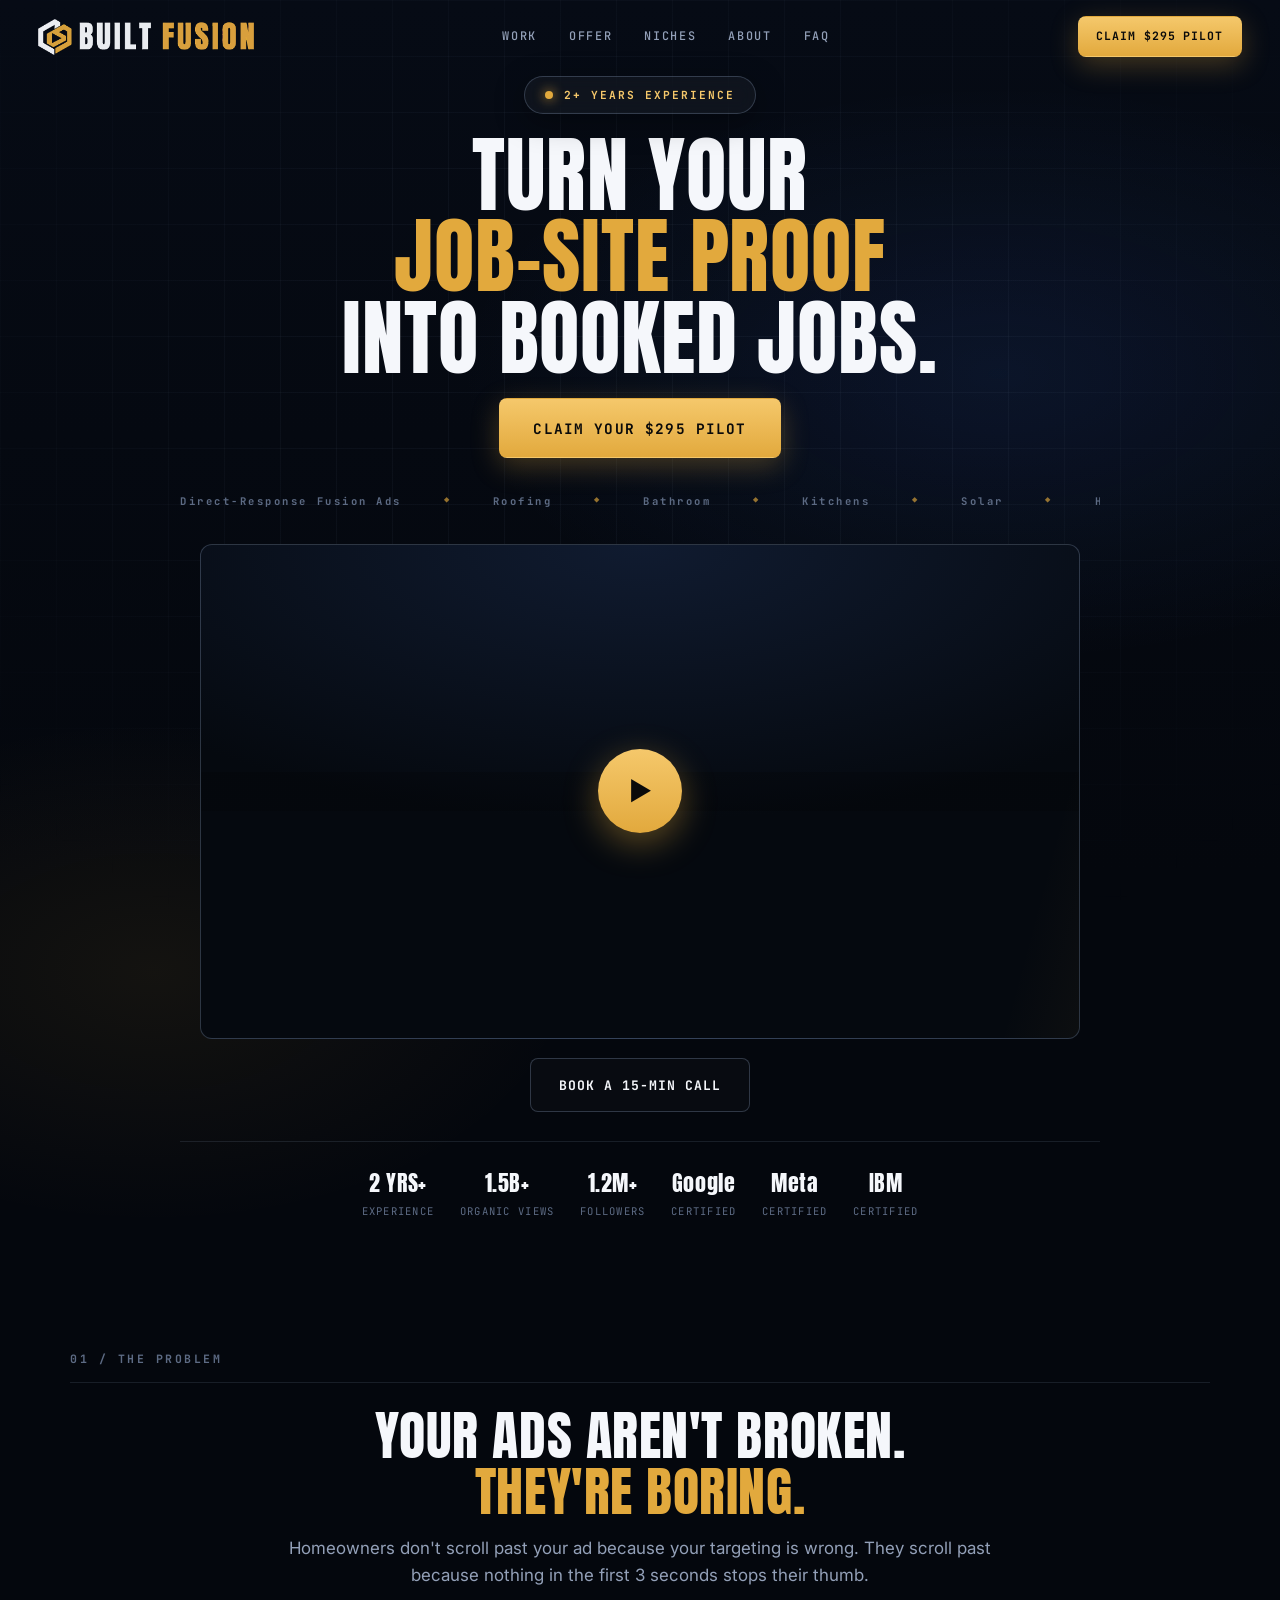
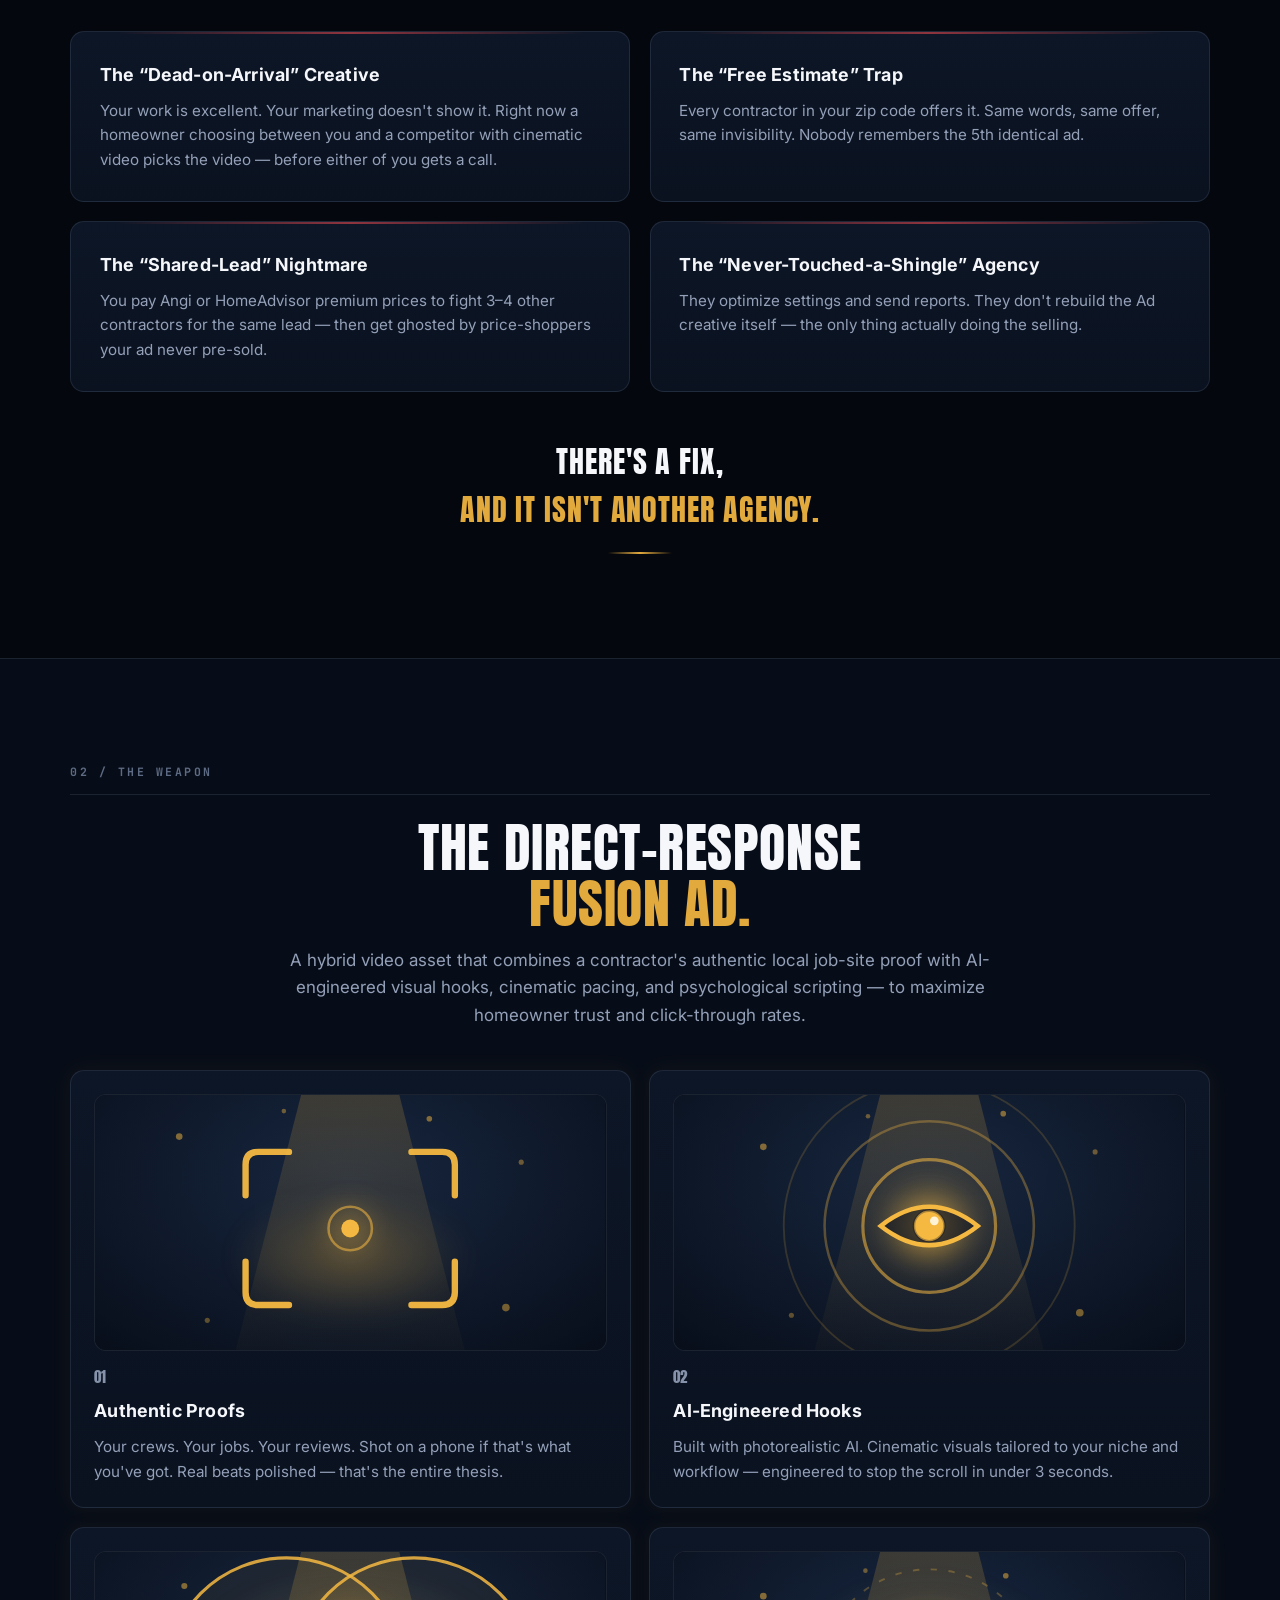
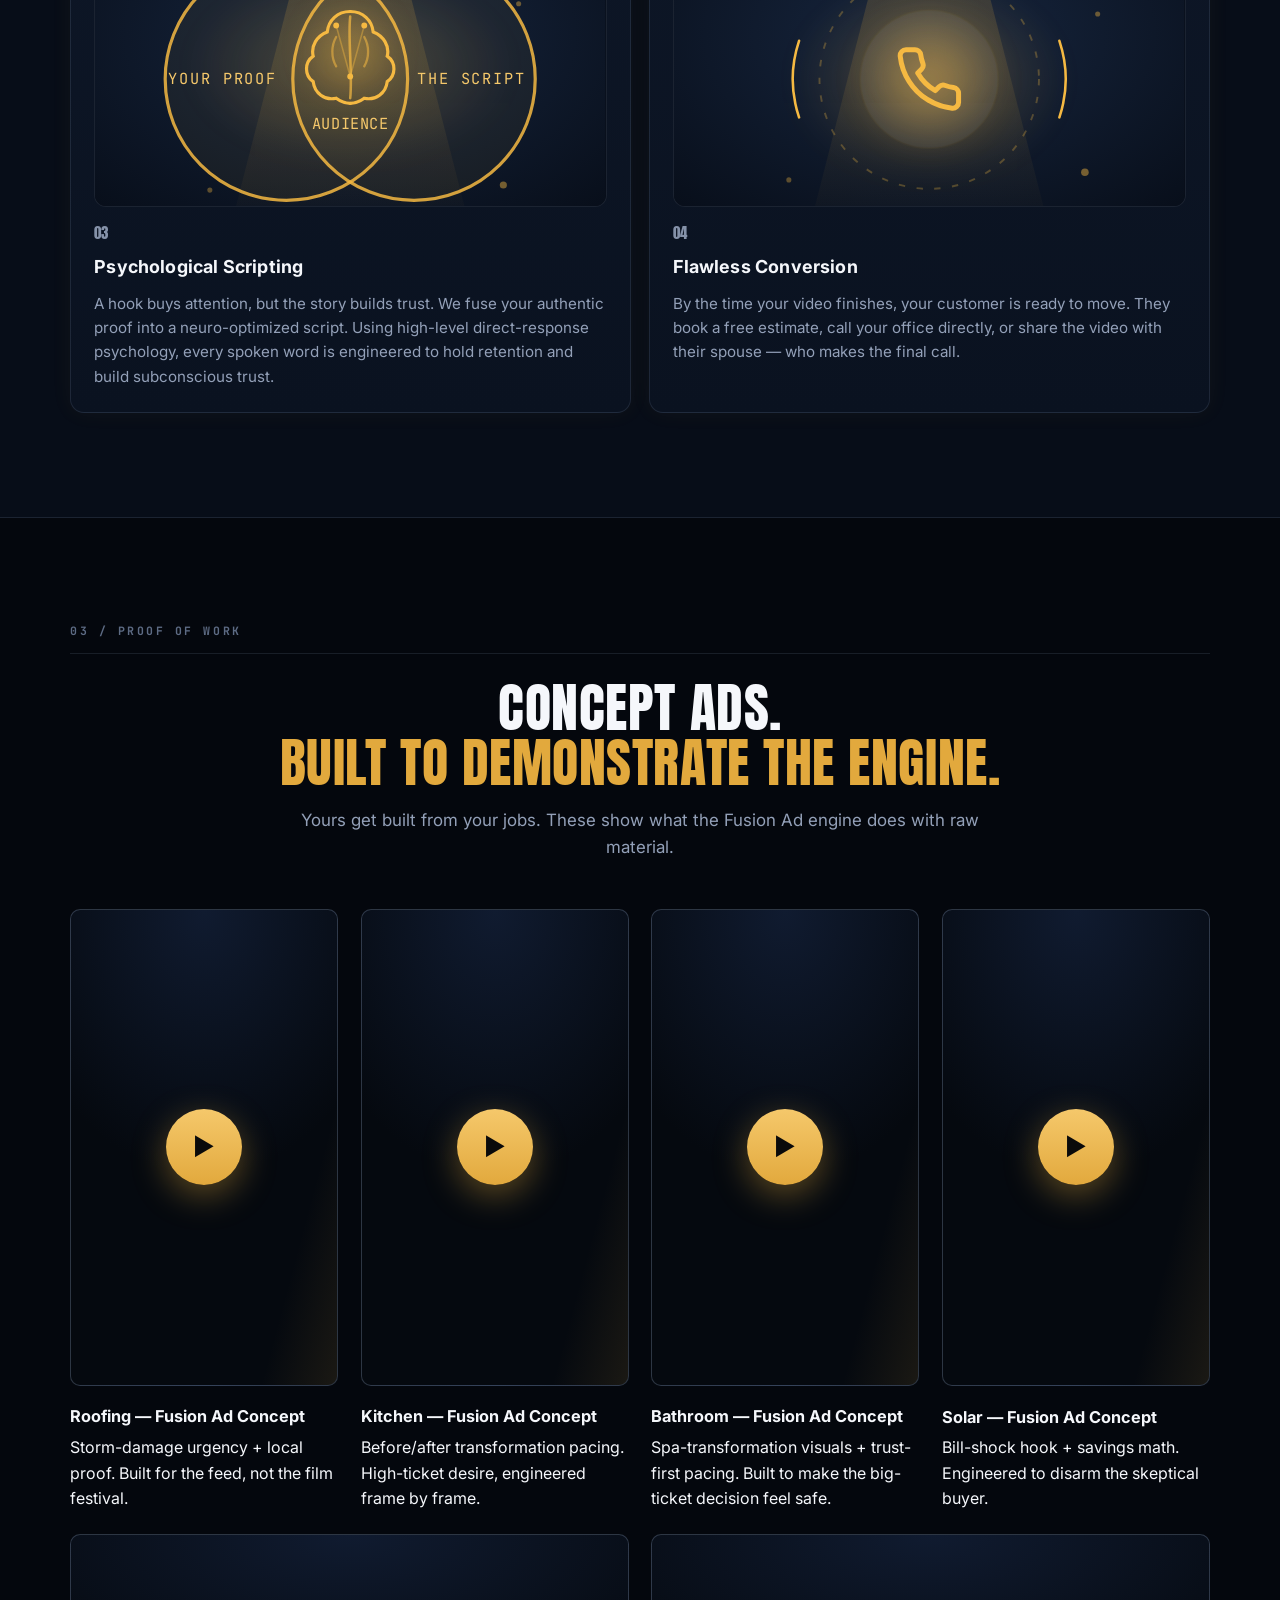
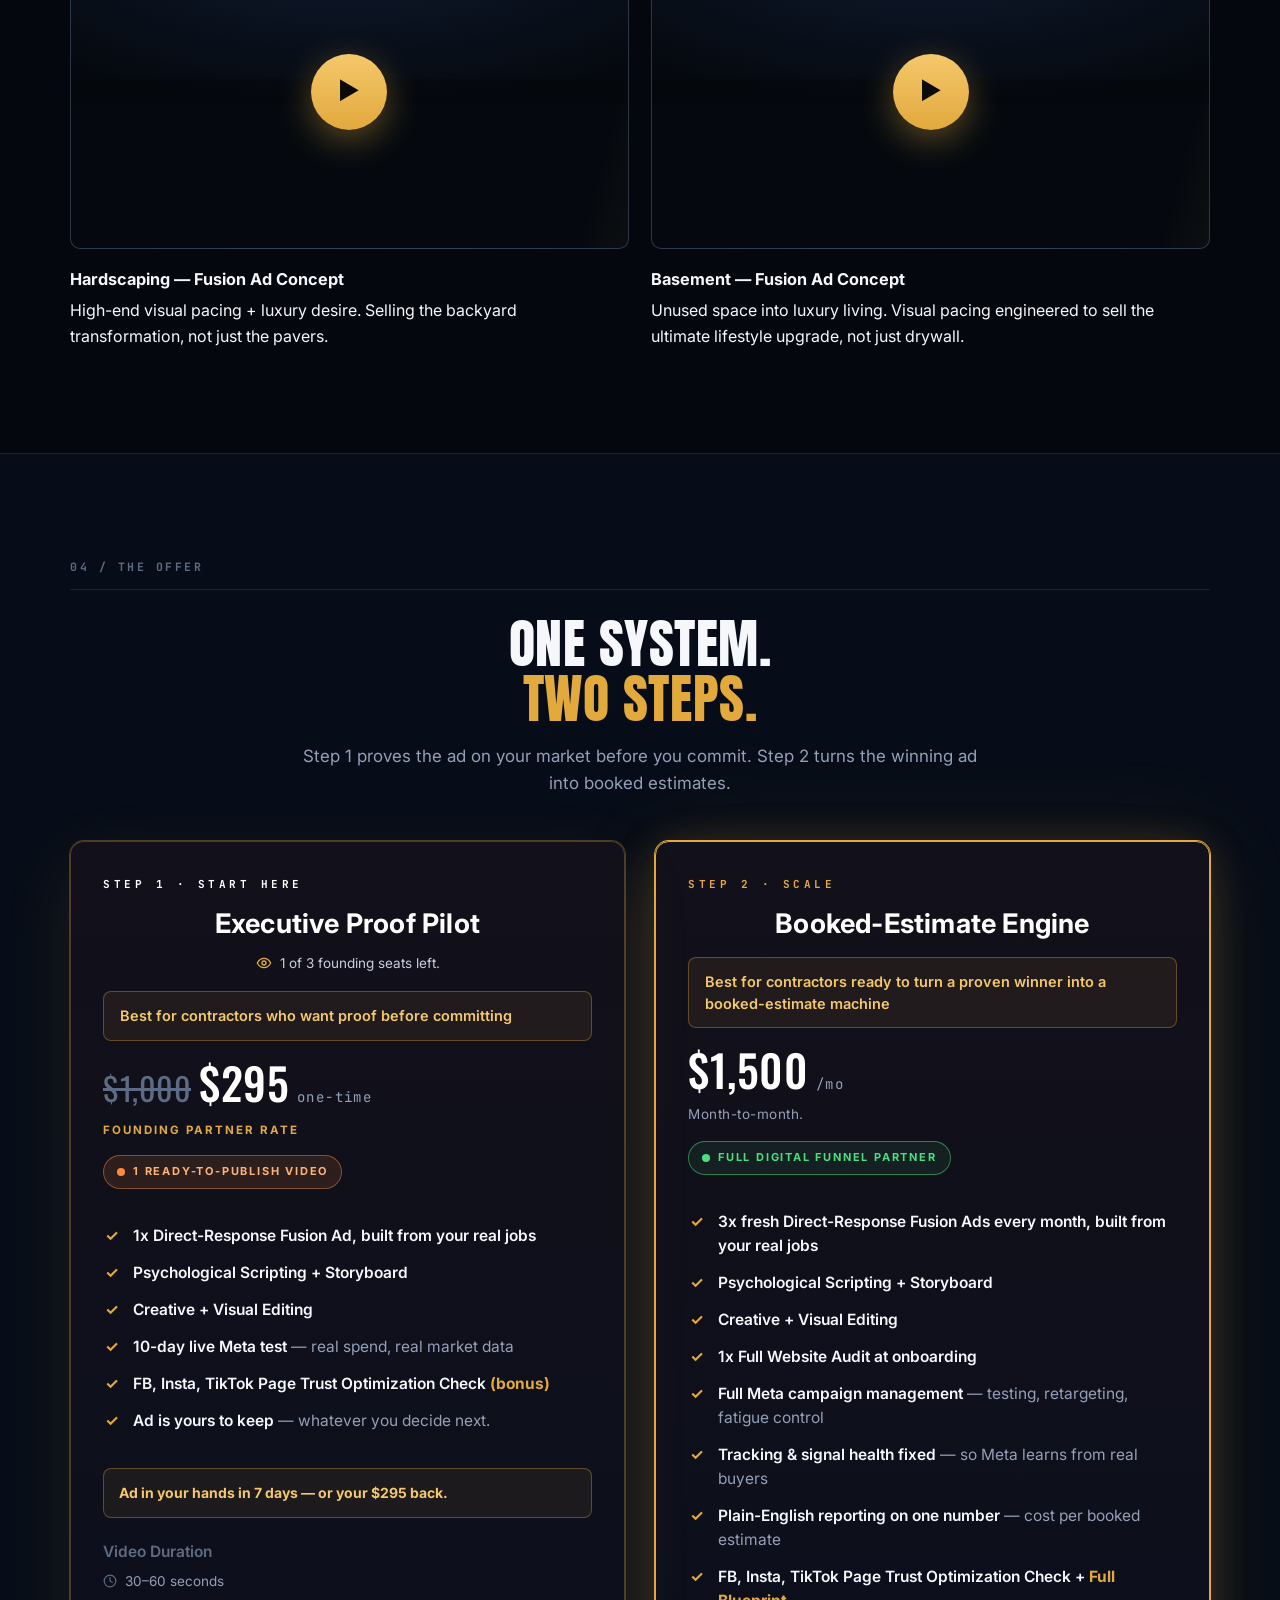
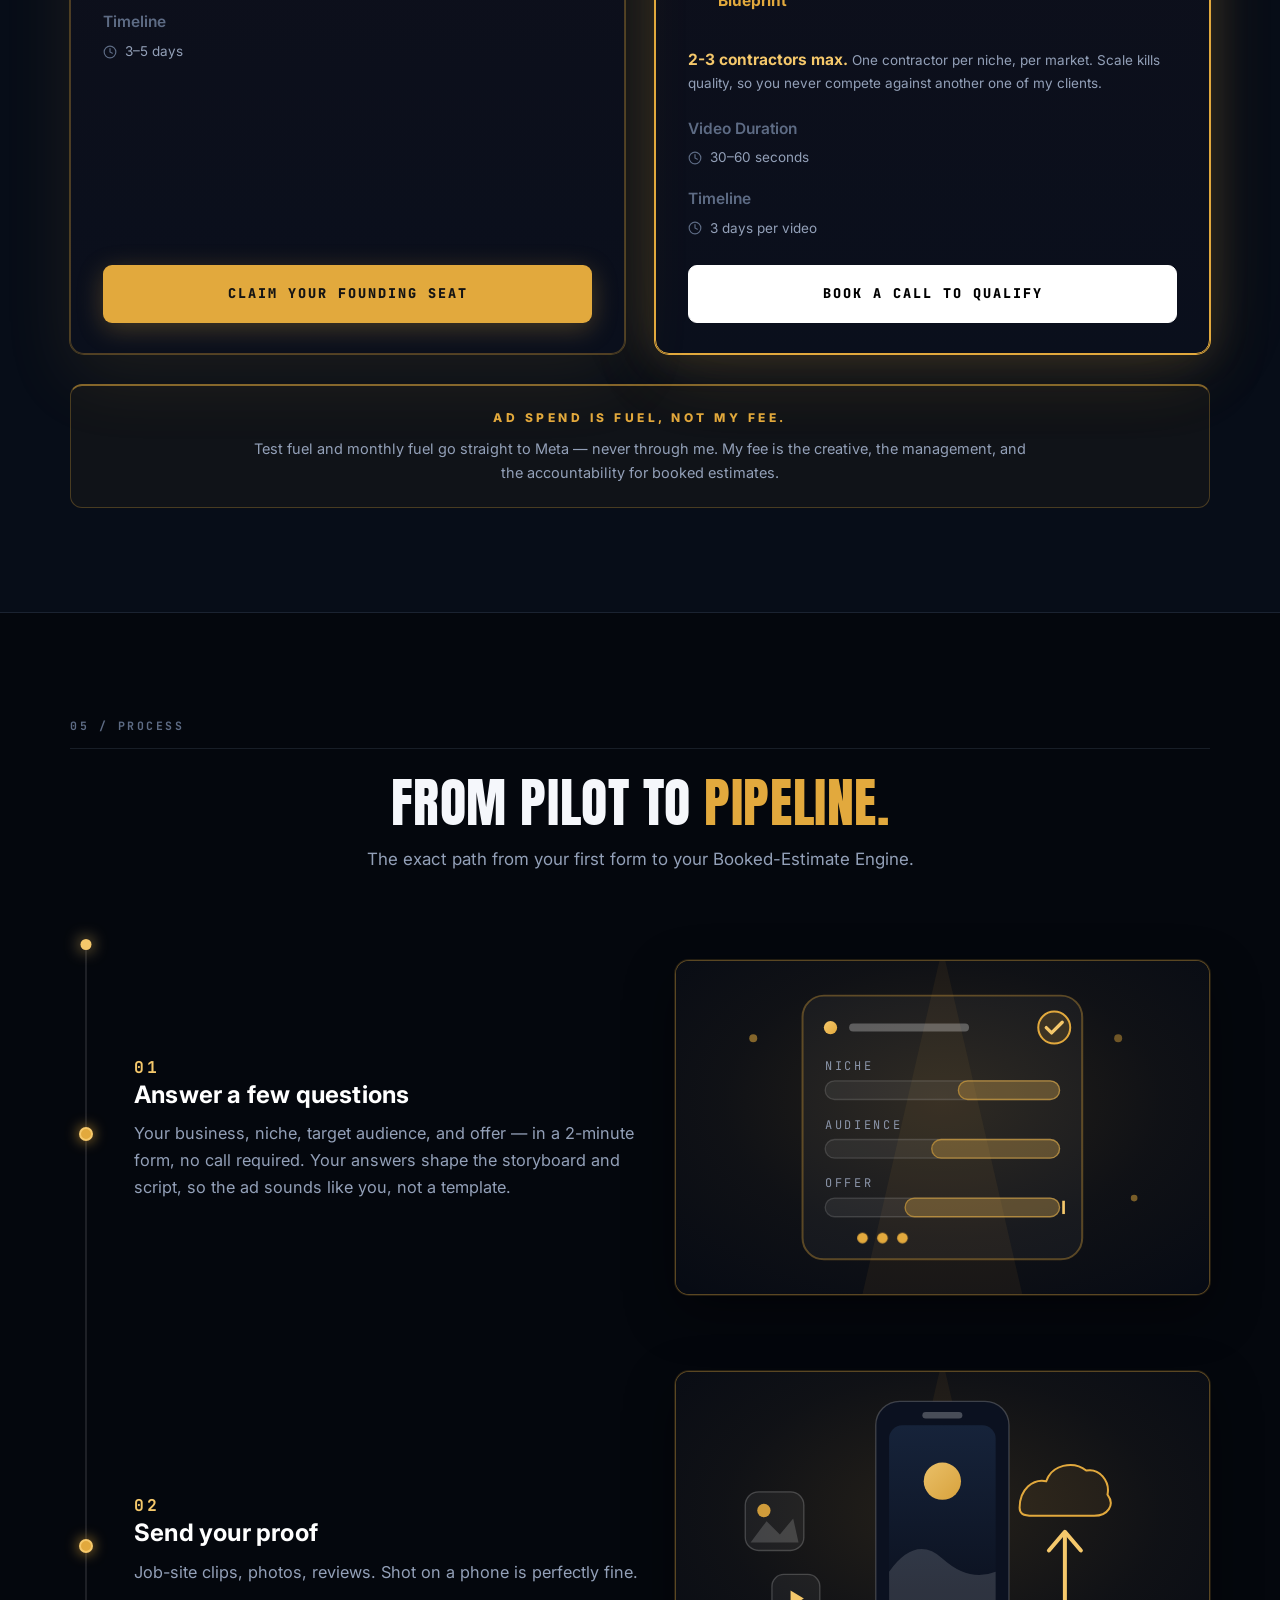
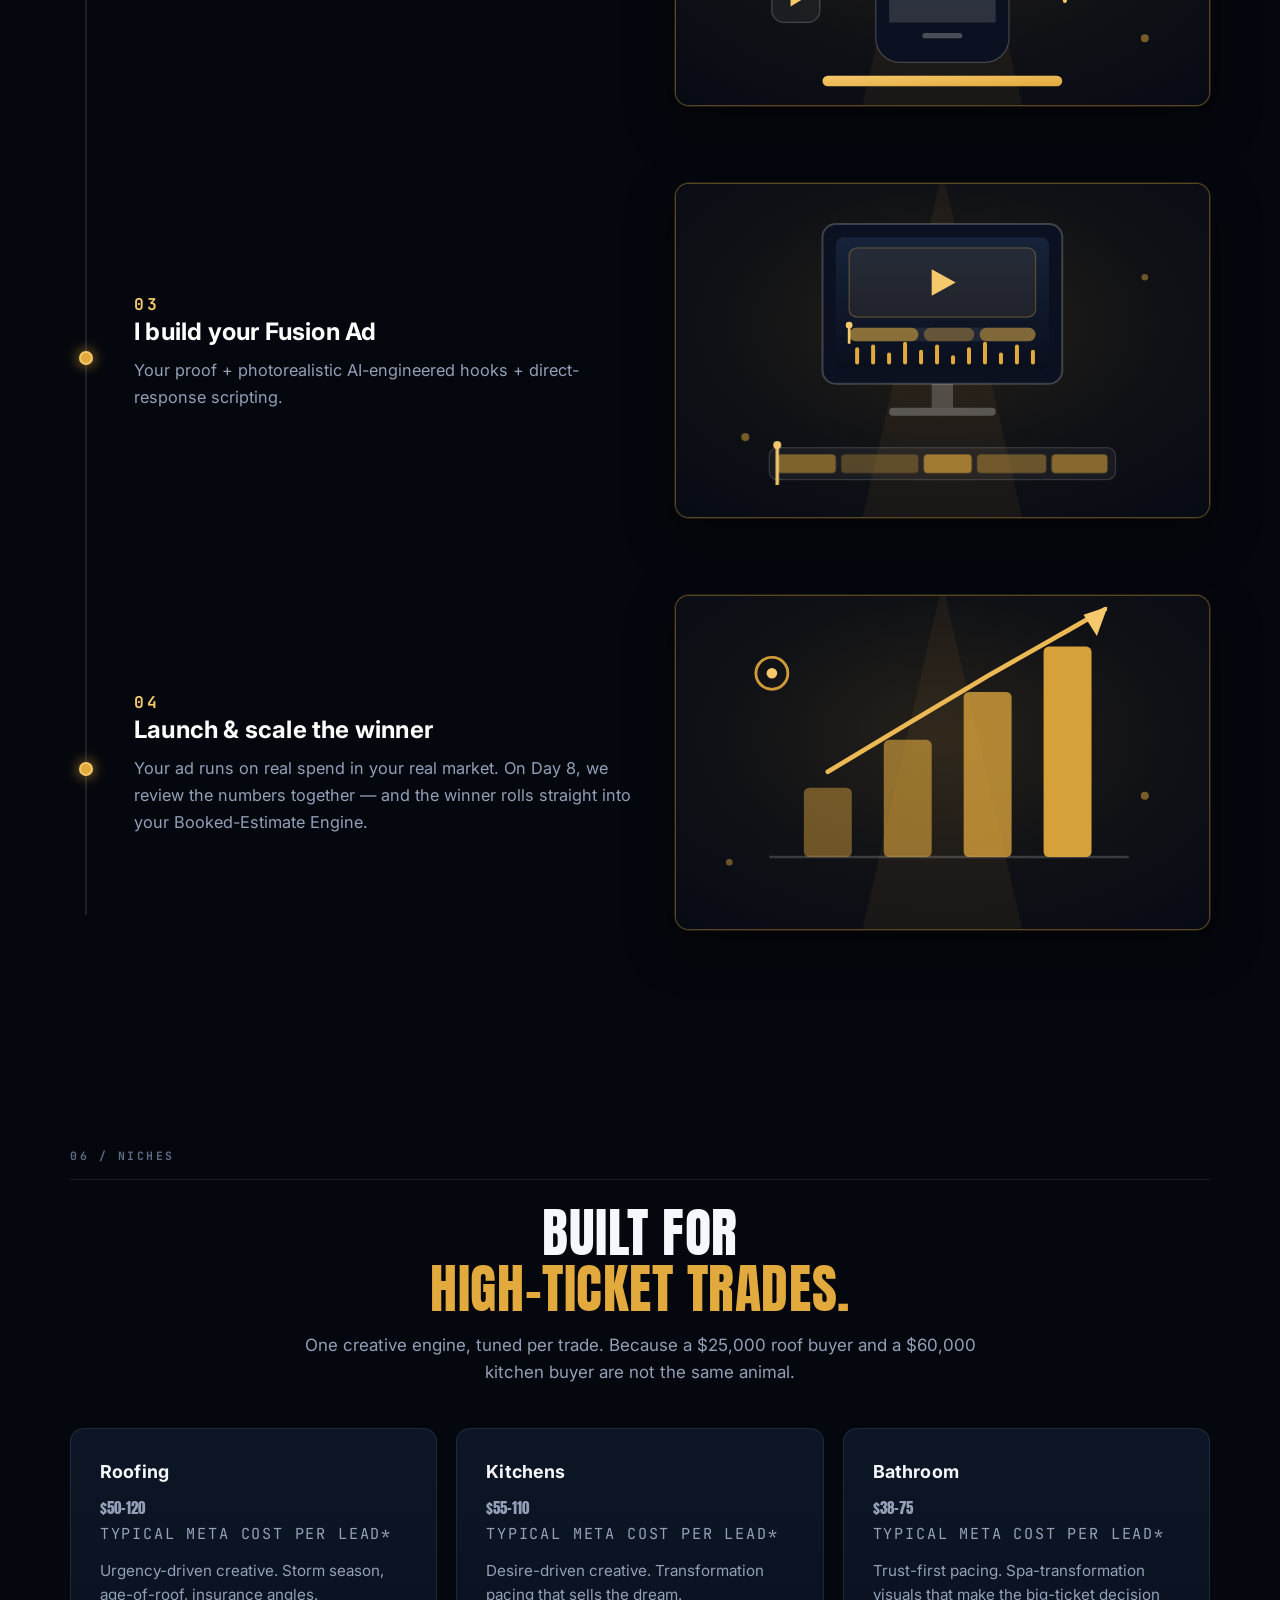
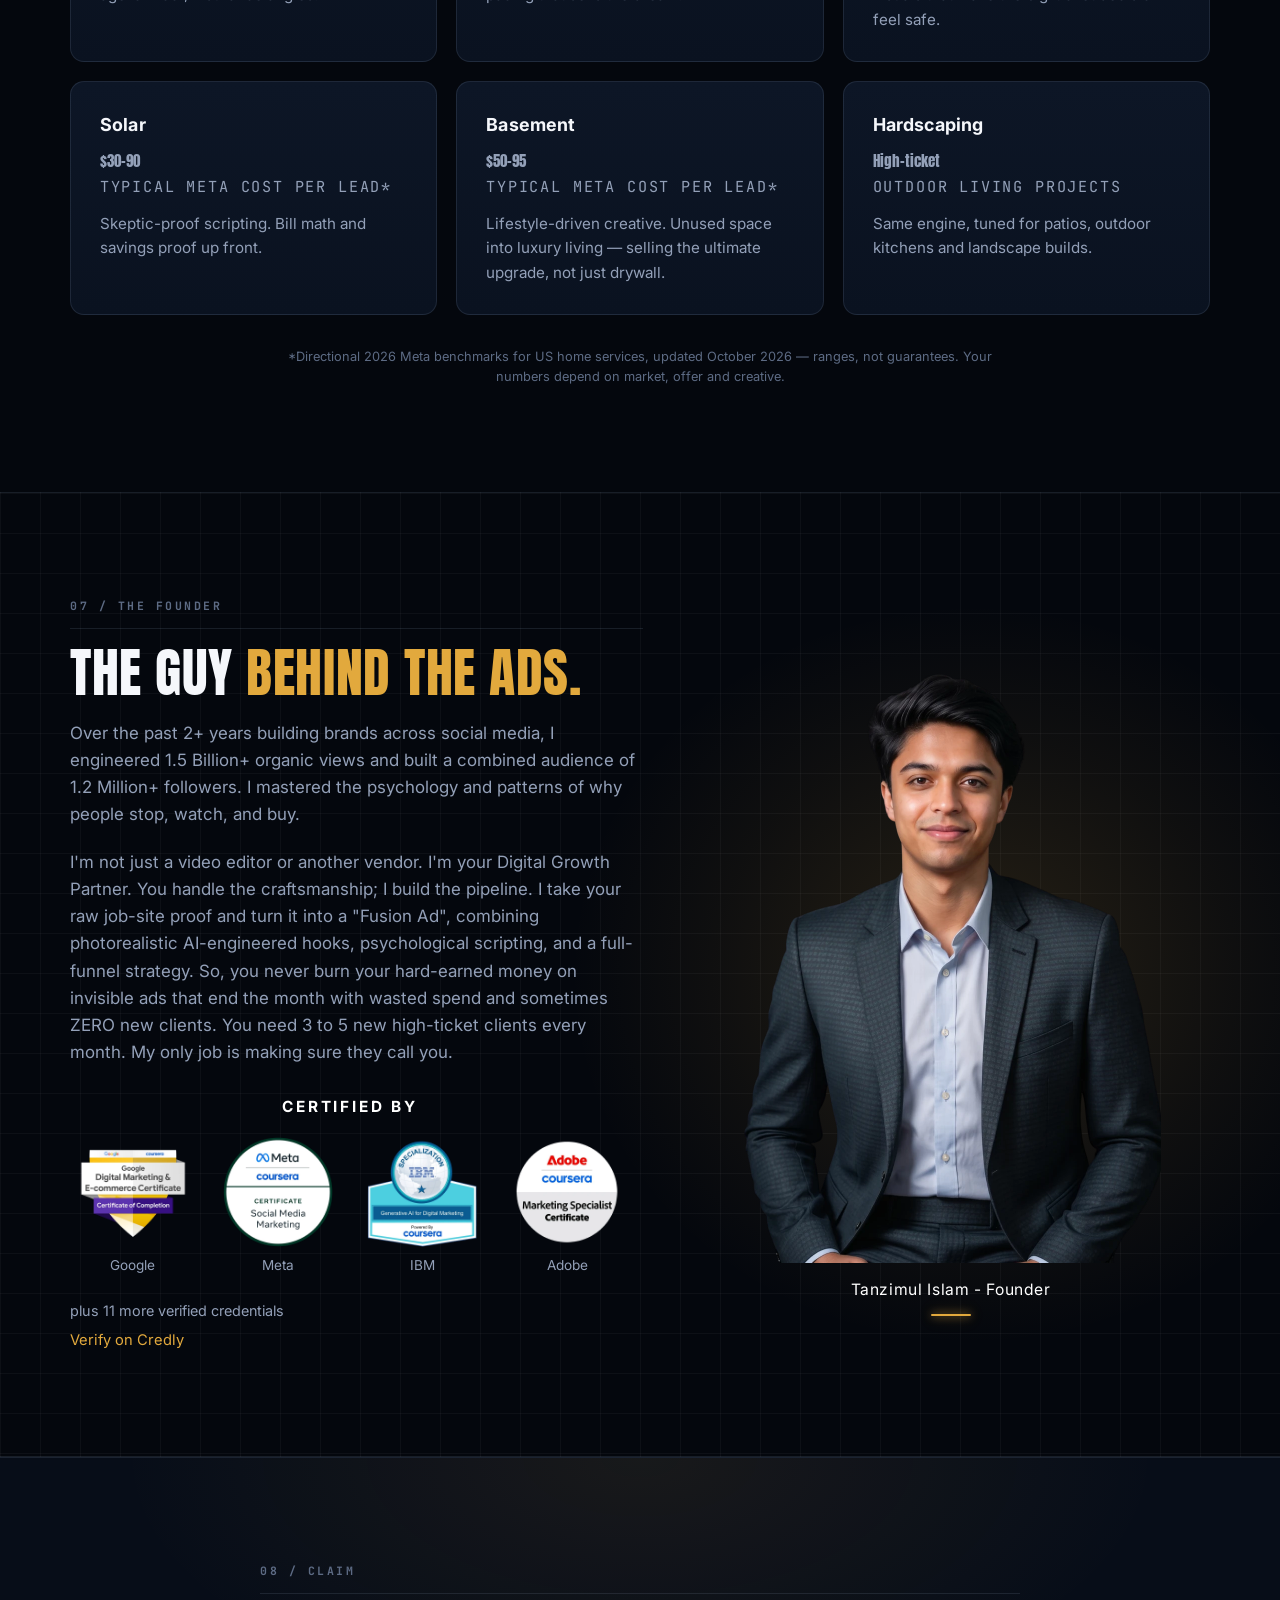
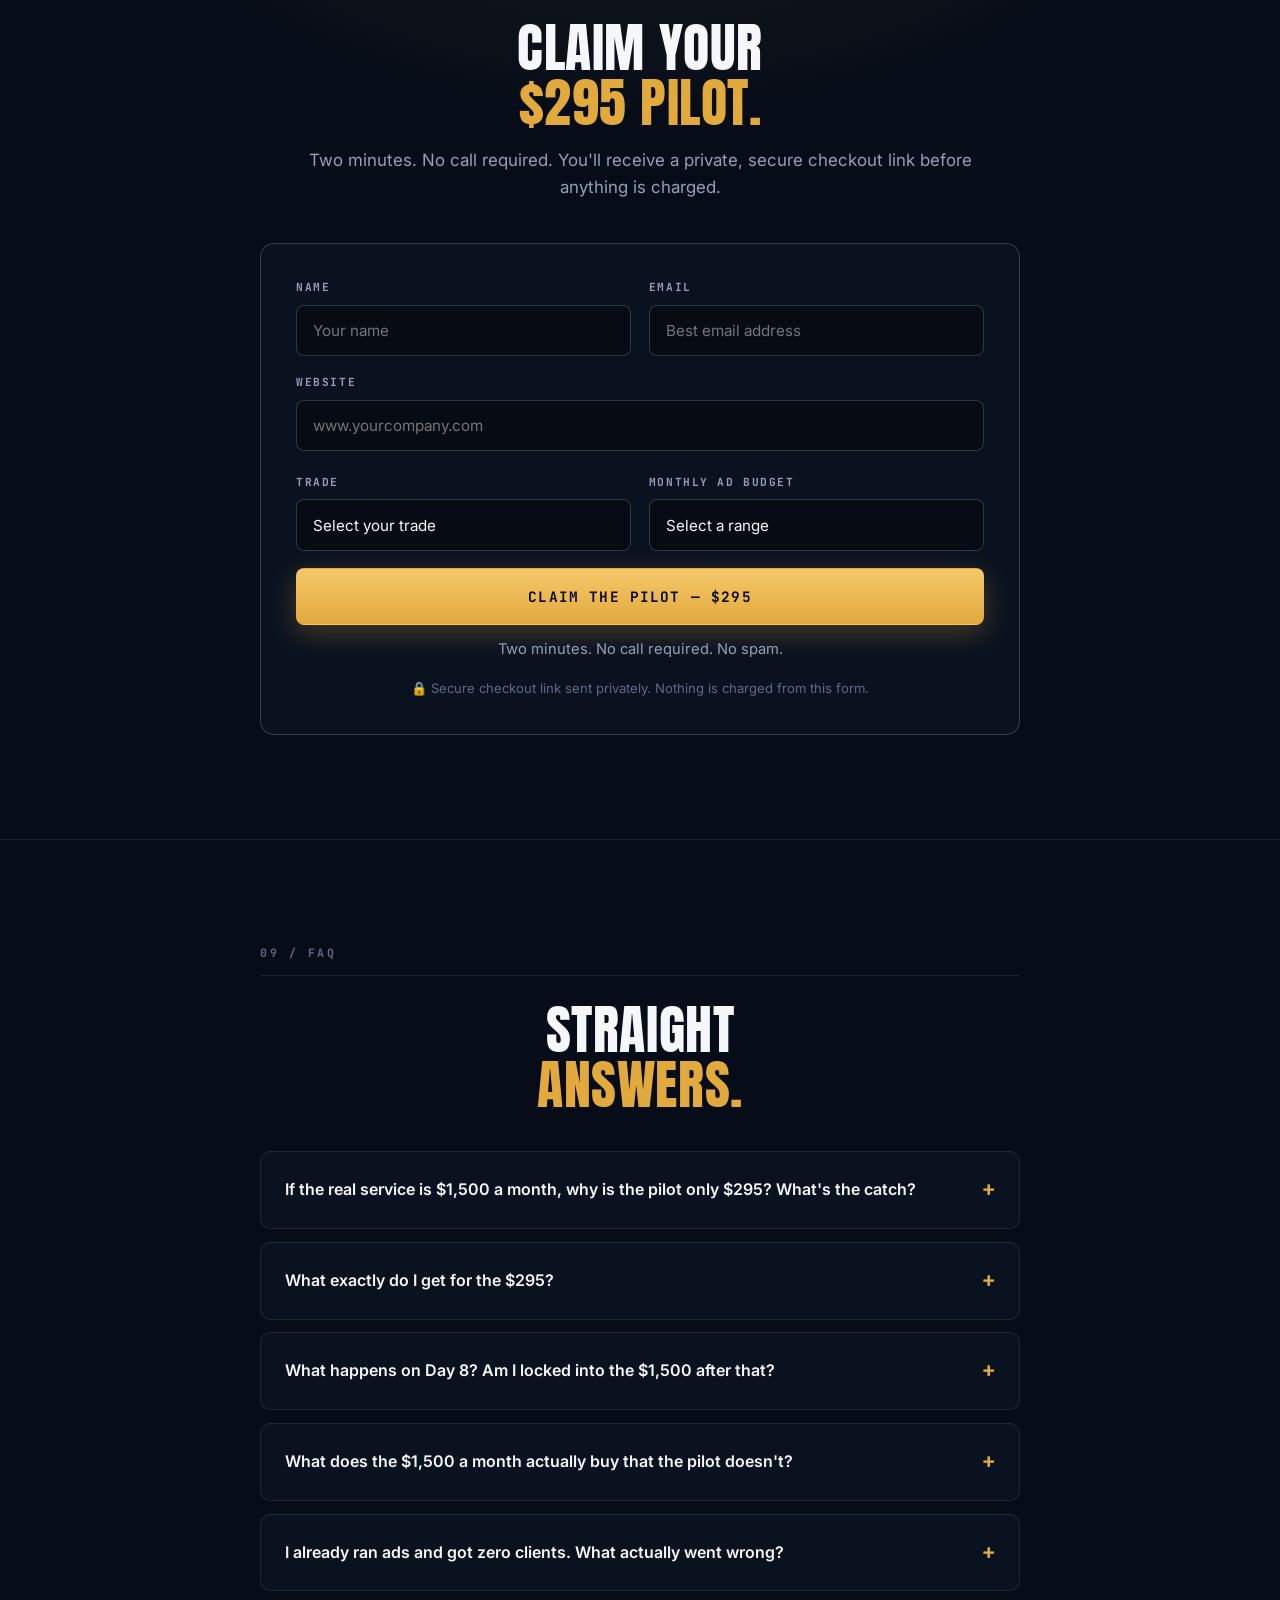
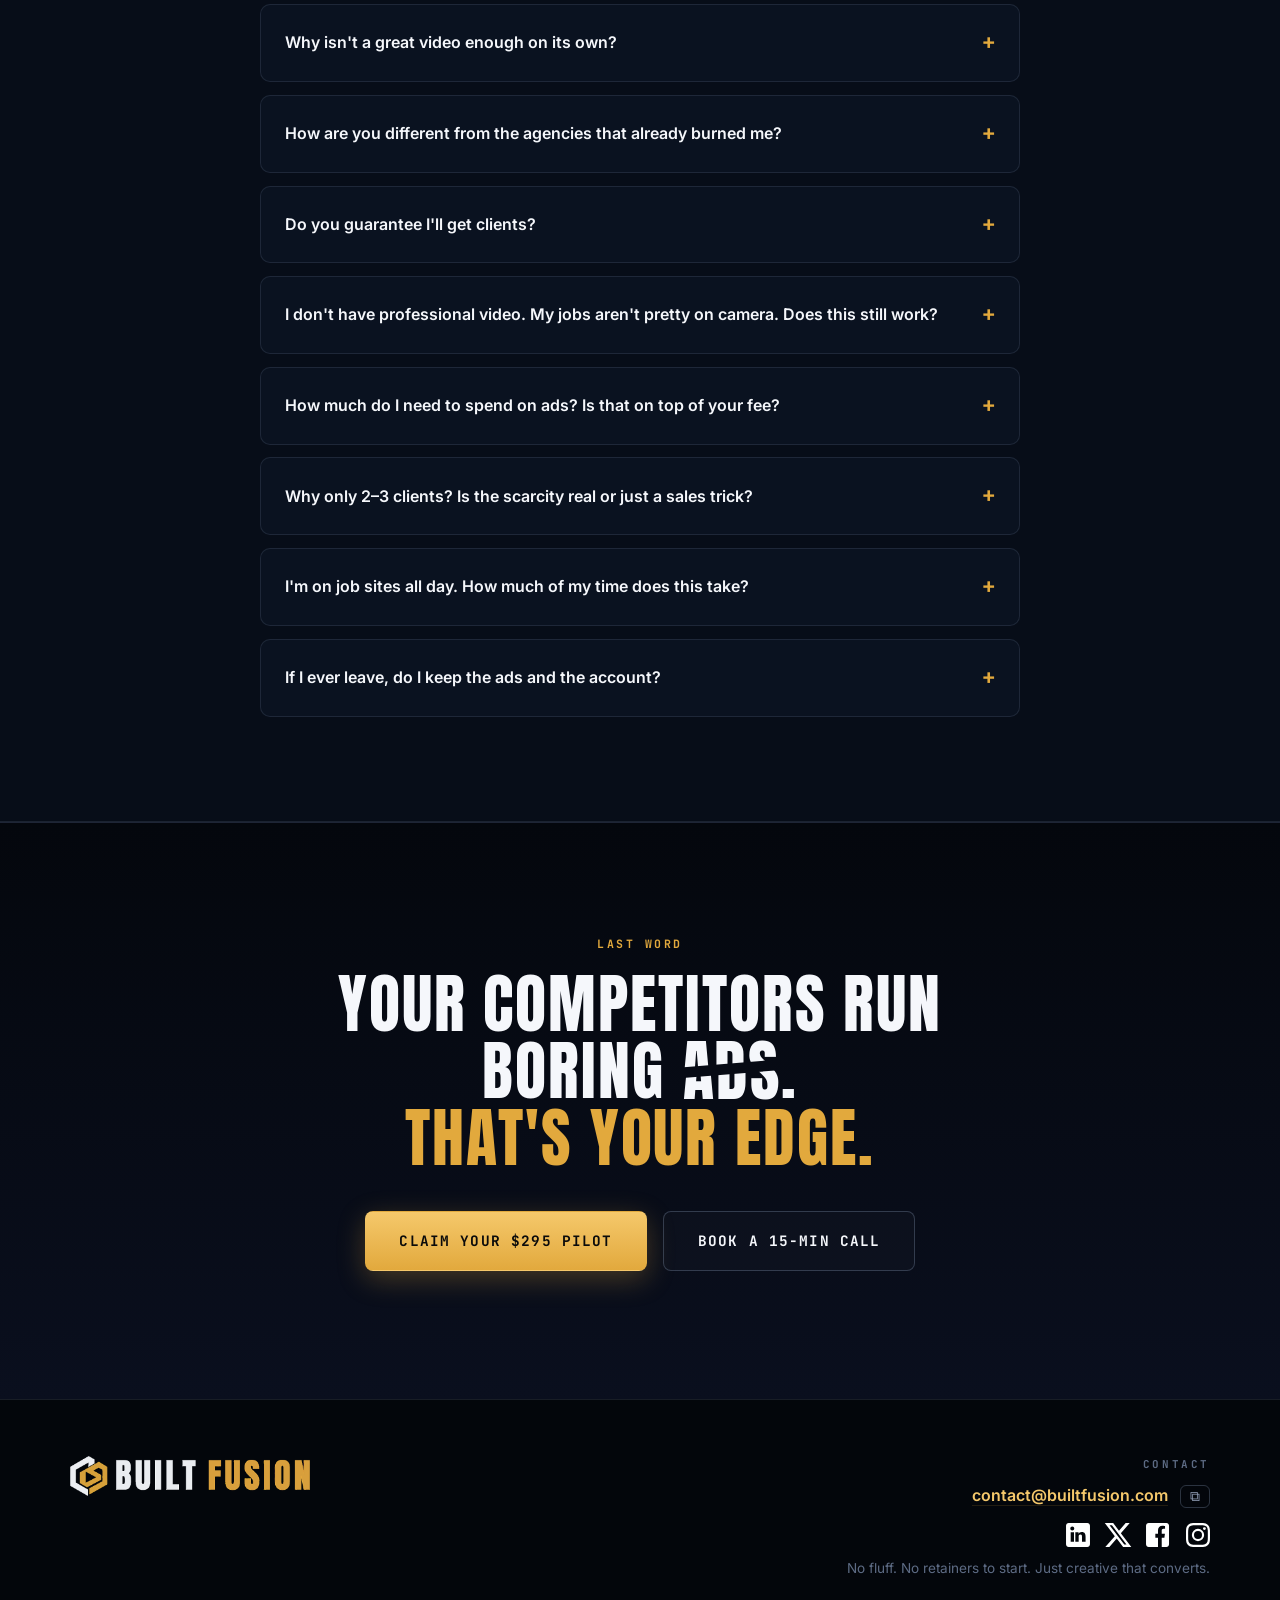
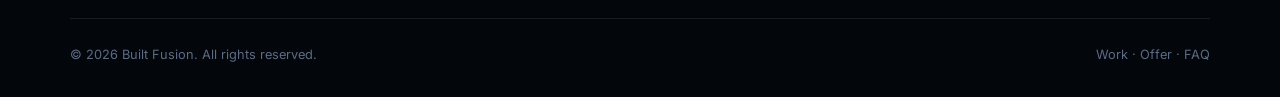
==== commit 2799831f: "Footer copyright: Tanzimul Islam -> Built Fusion" ====
--- a/index.html
+++ b/index.html
@@ -1094,7 +1094,7 @@
     </div>
   </div>
   <div class="container footer-base">
-    <p>© <span id="year">2026</span> Tanzimul Islam. All rights reserved.</p>
+    <p>© <span id="year">2026</span> Built Fusion. All rights reserved.</p>
     <p class="footer-links"><a href="#work">Work</a> · <a href="#offer">Offer</a> · <a href="#faq">FAQ</a></p>
   </div>
 </footer>
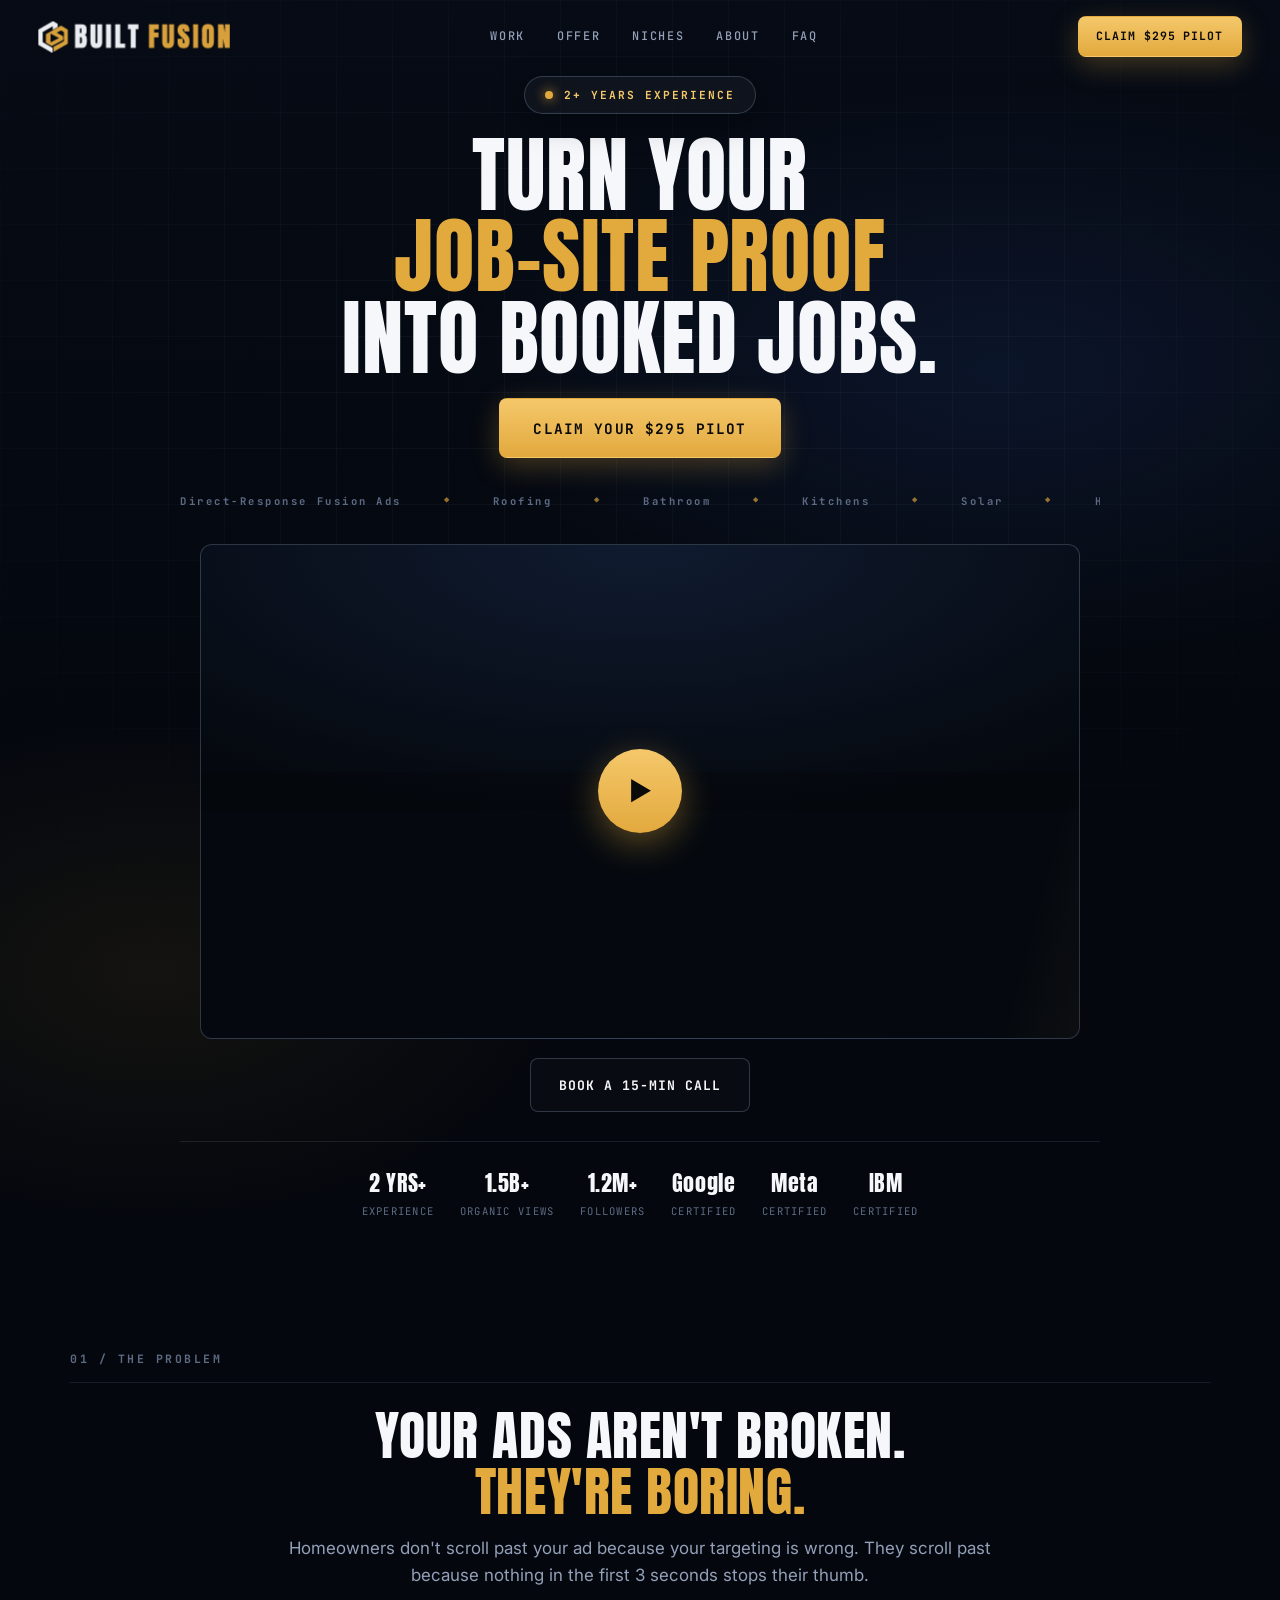
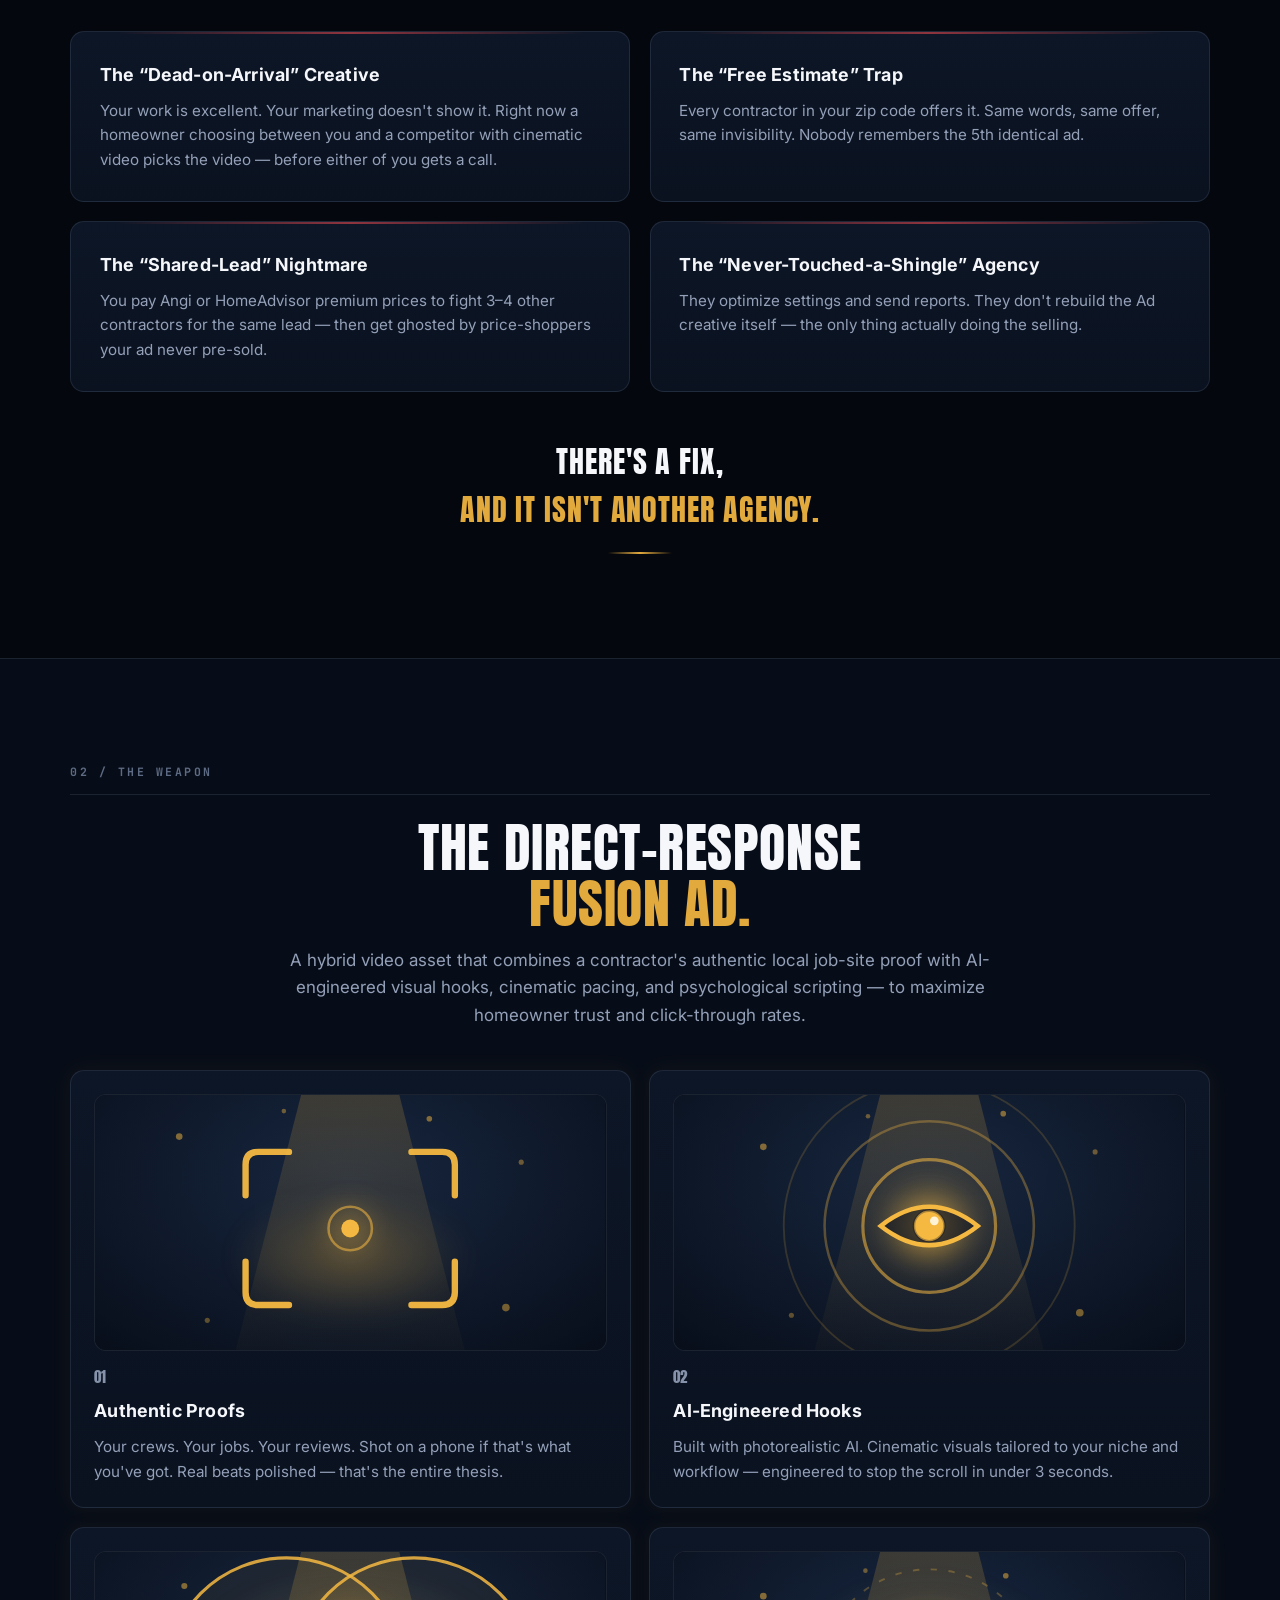
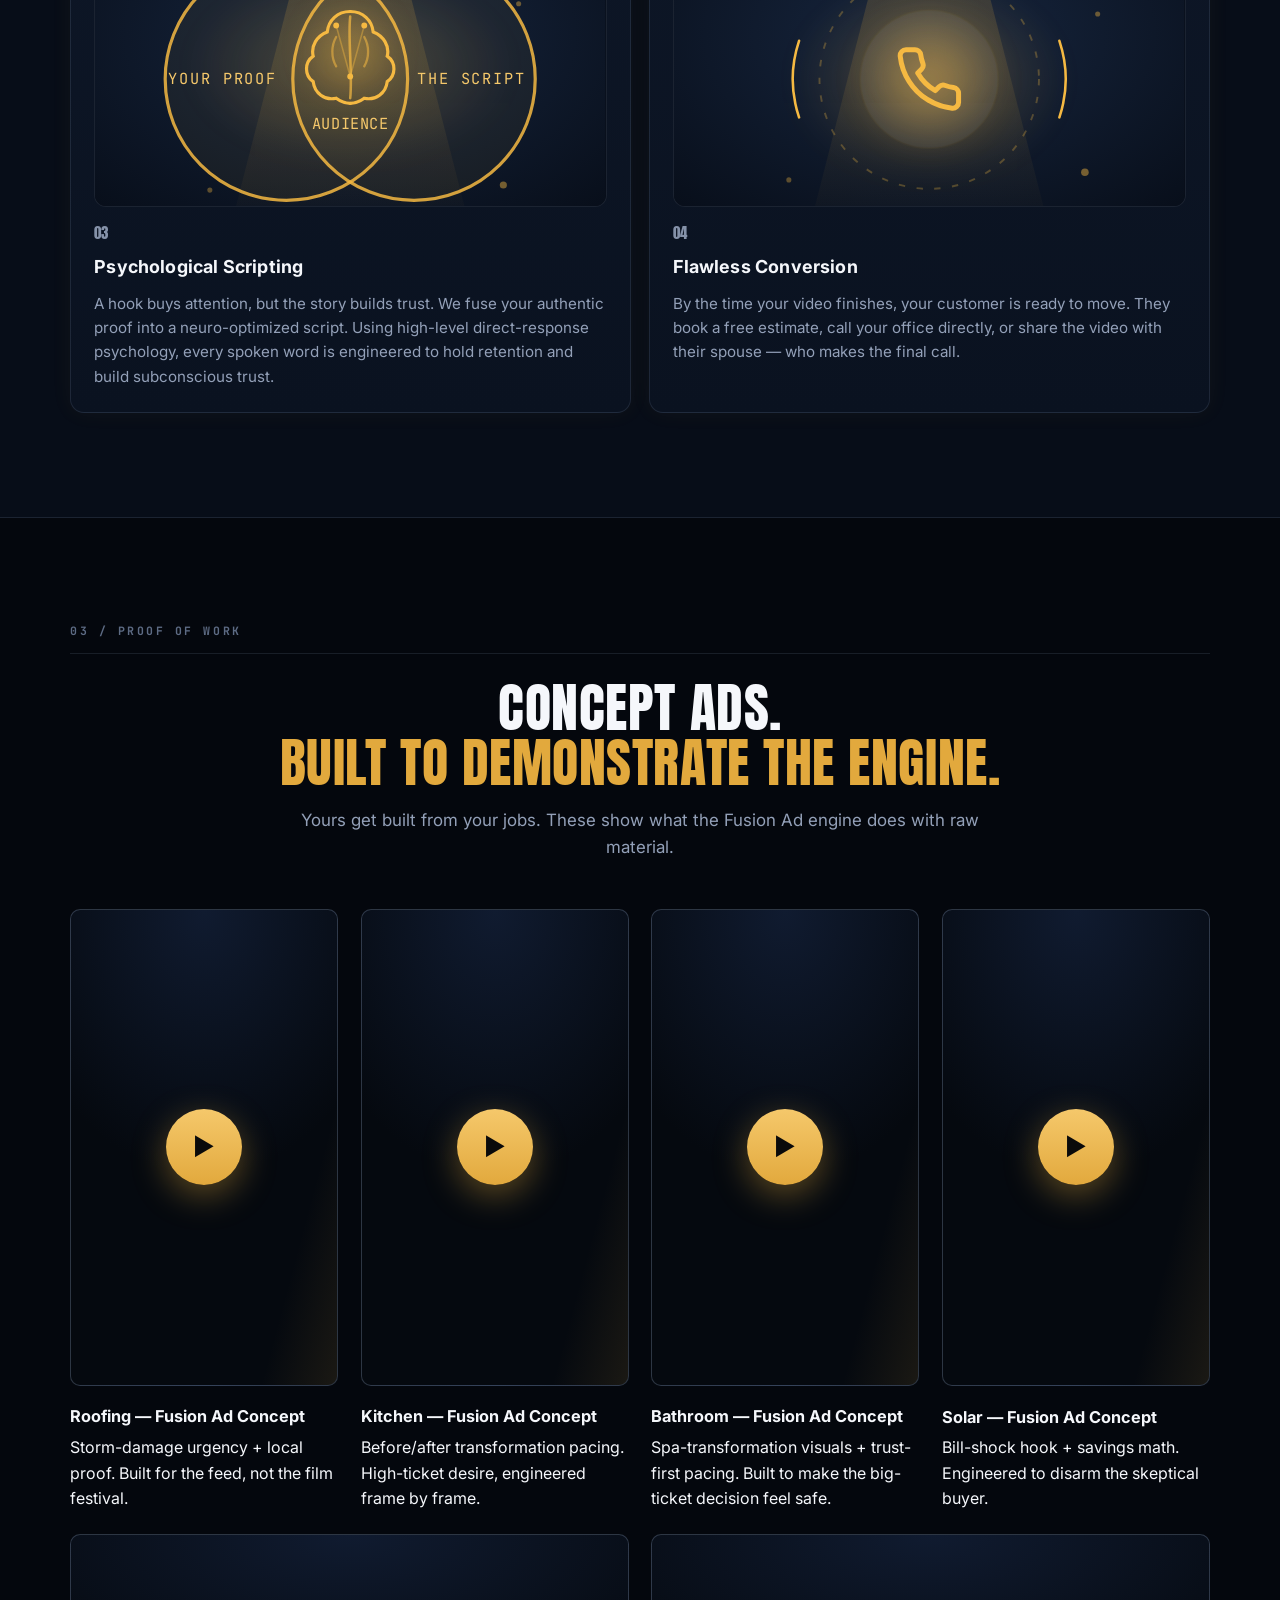
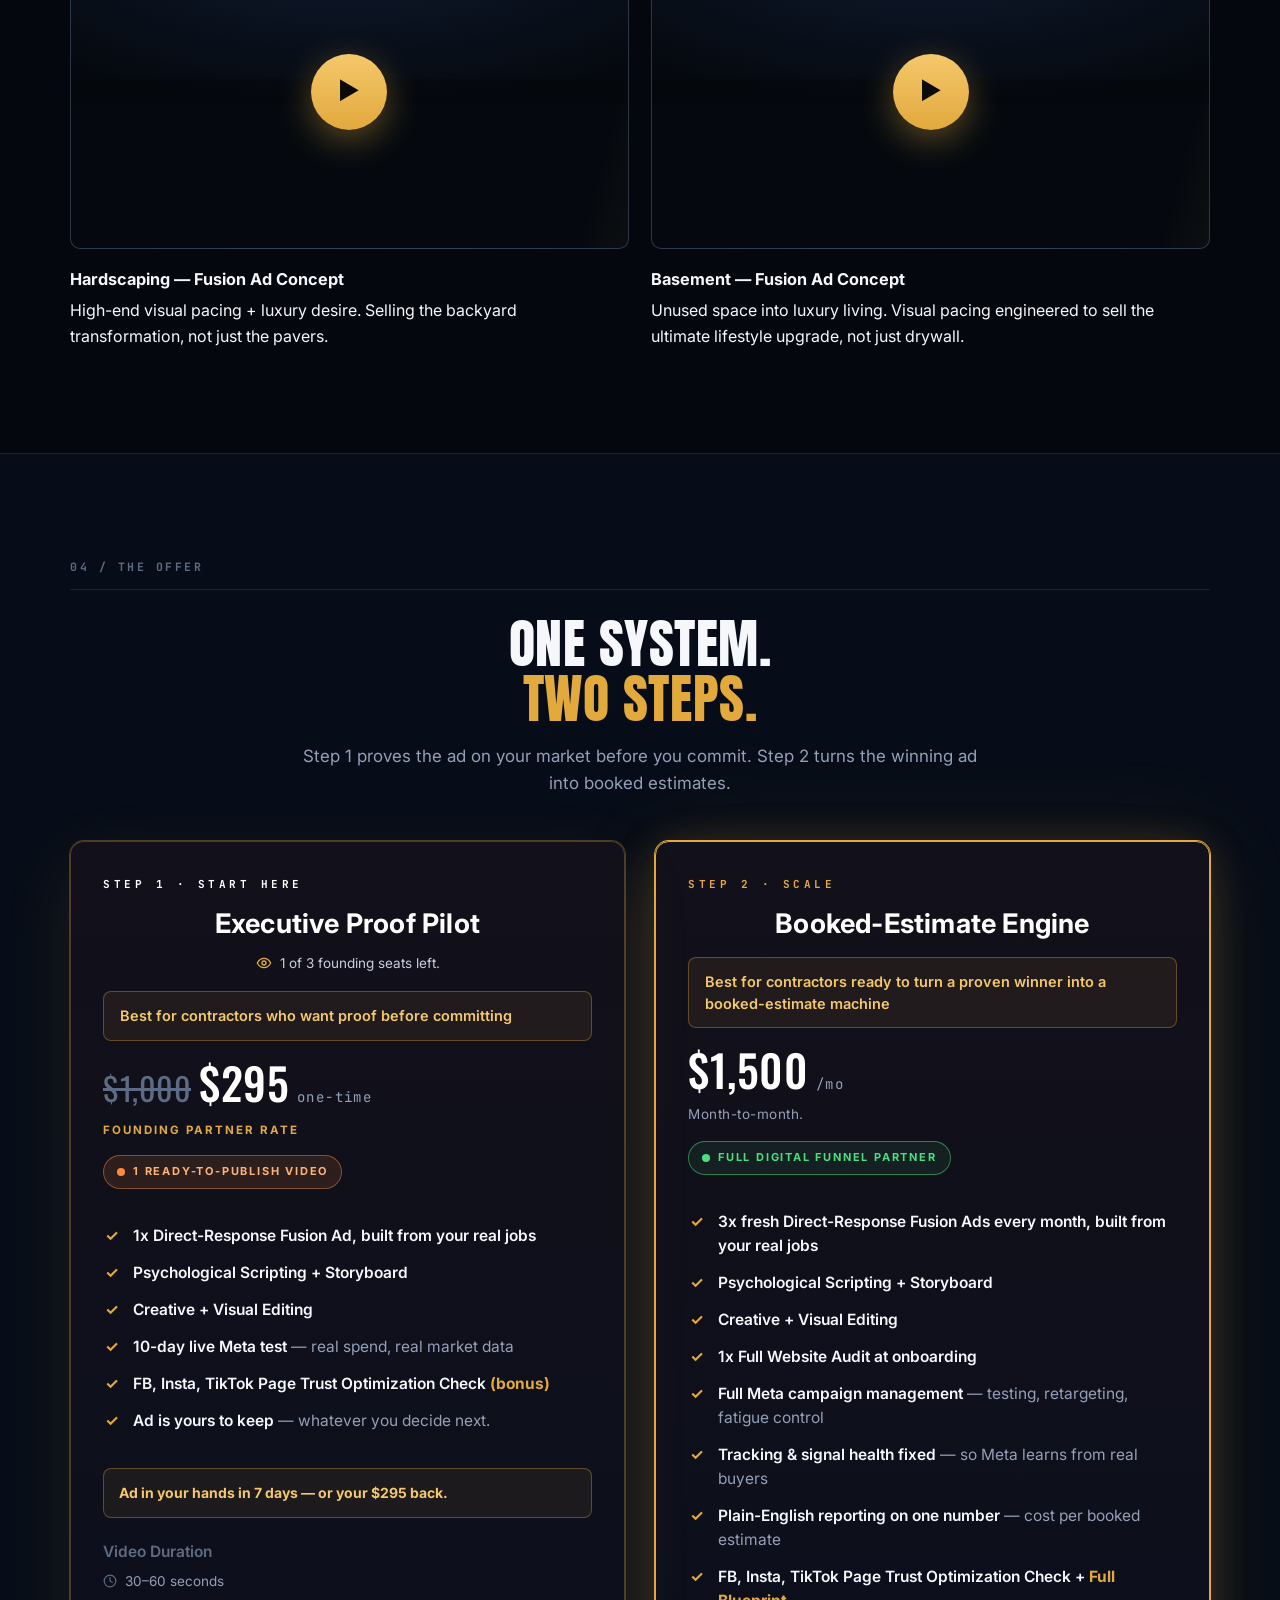
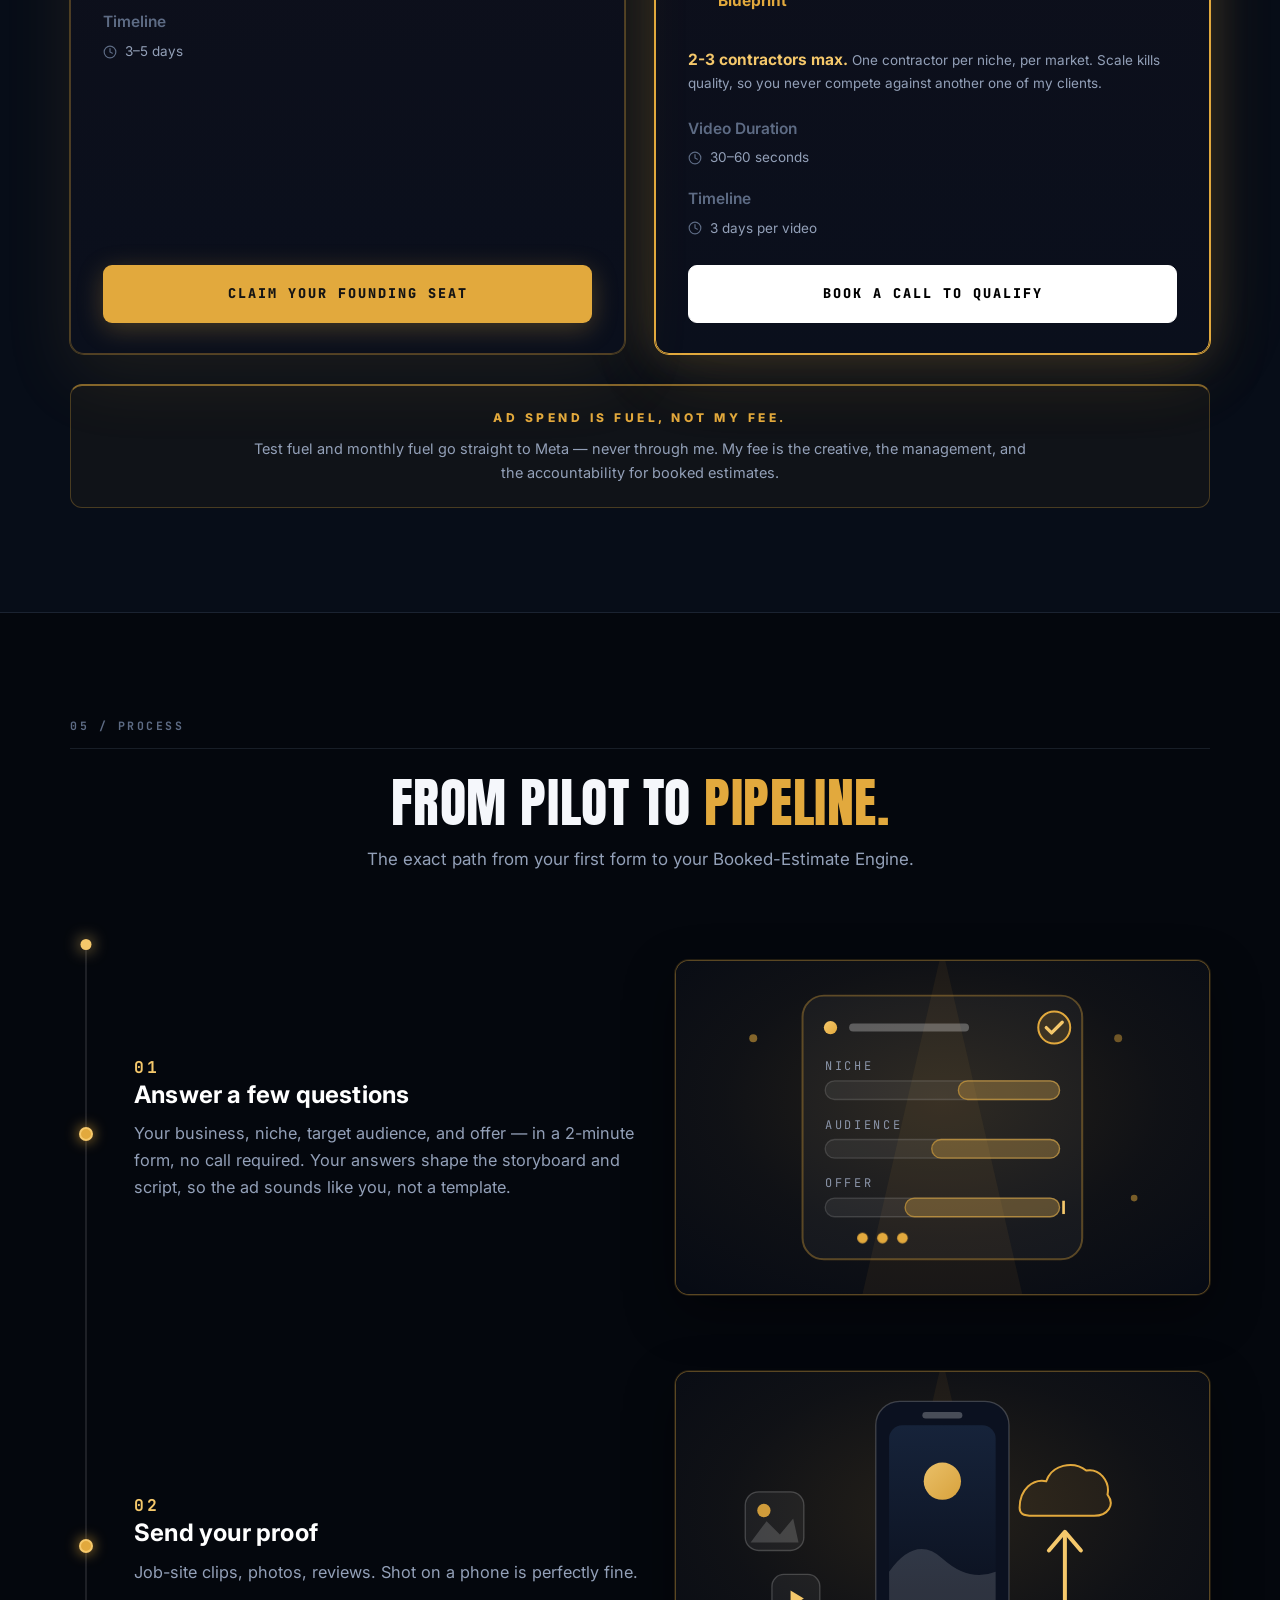
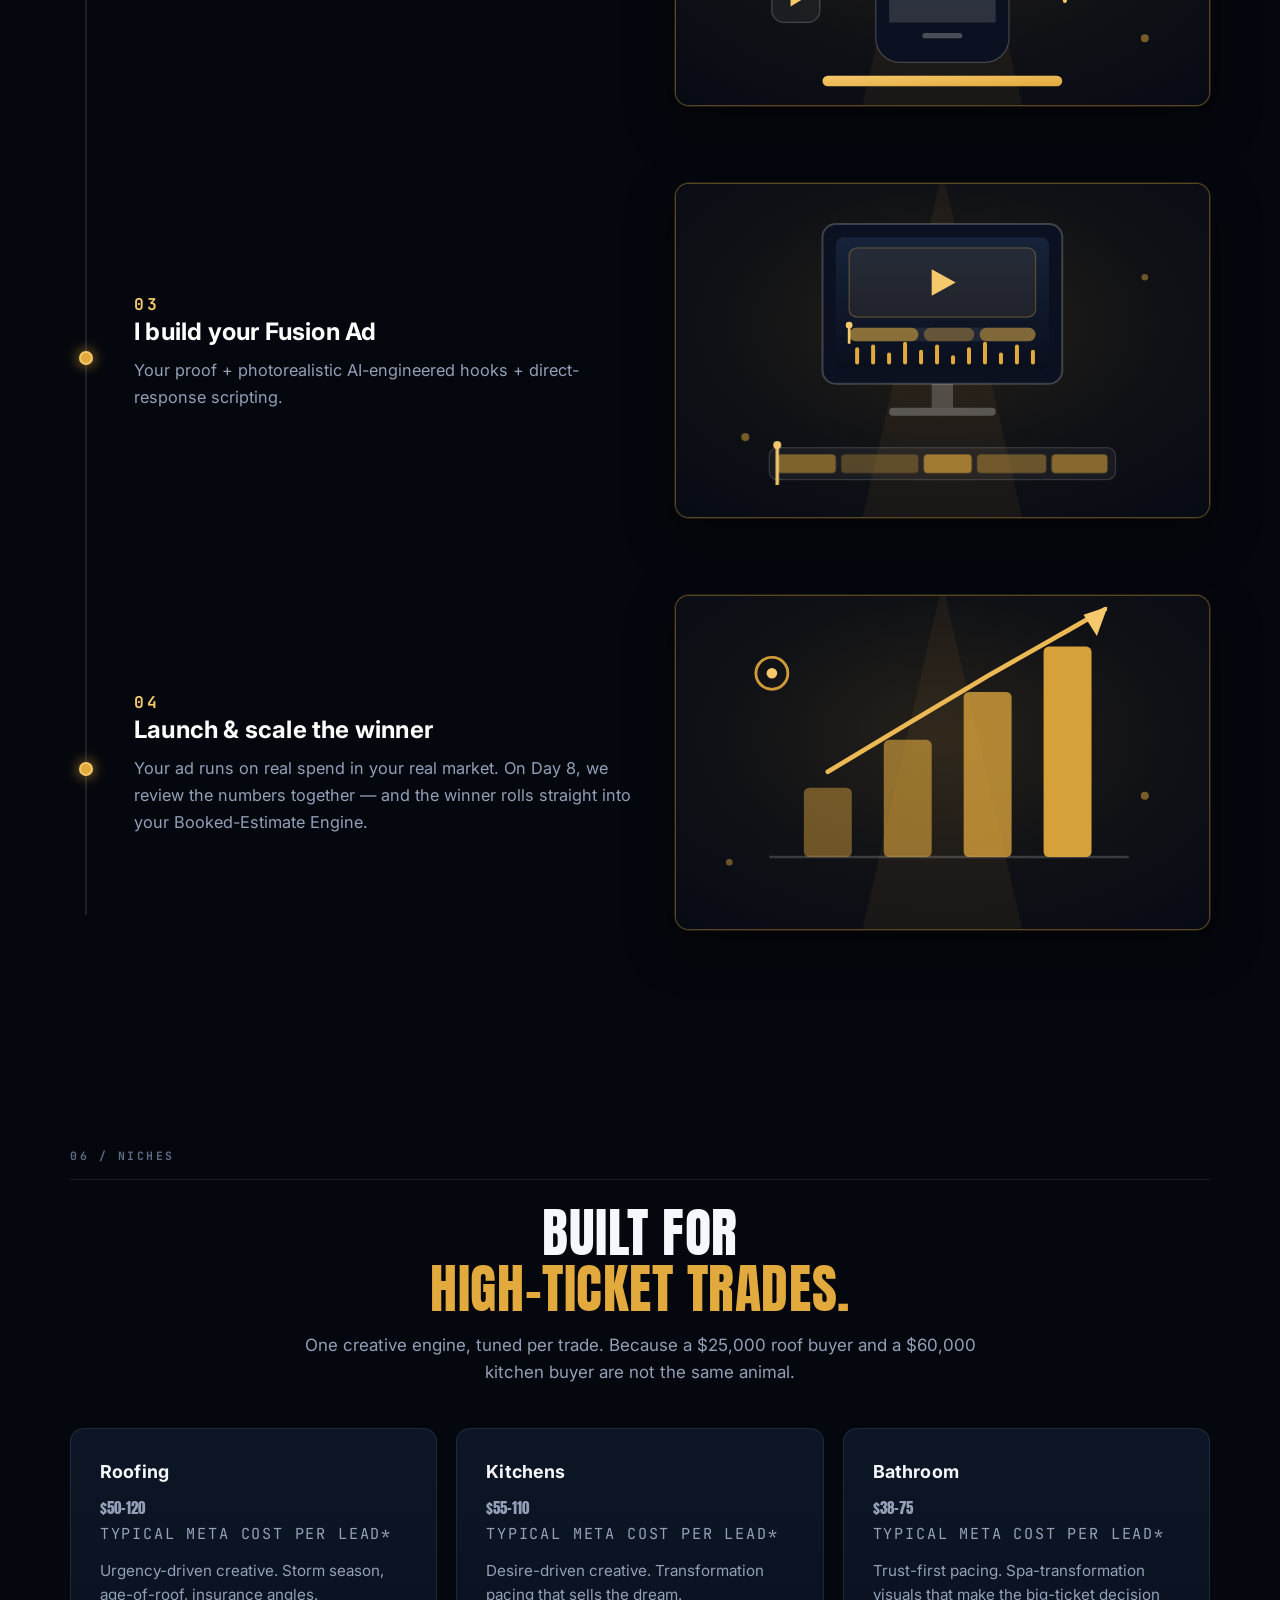
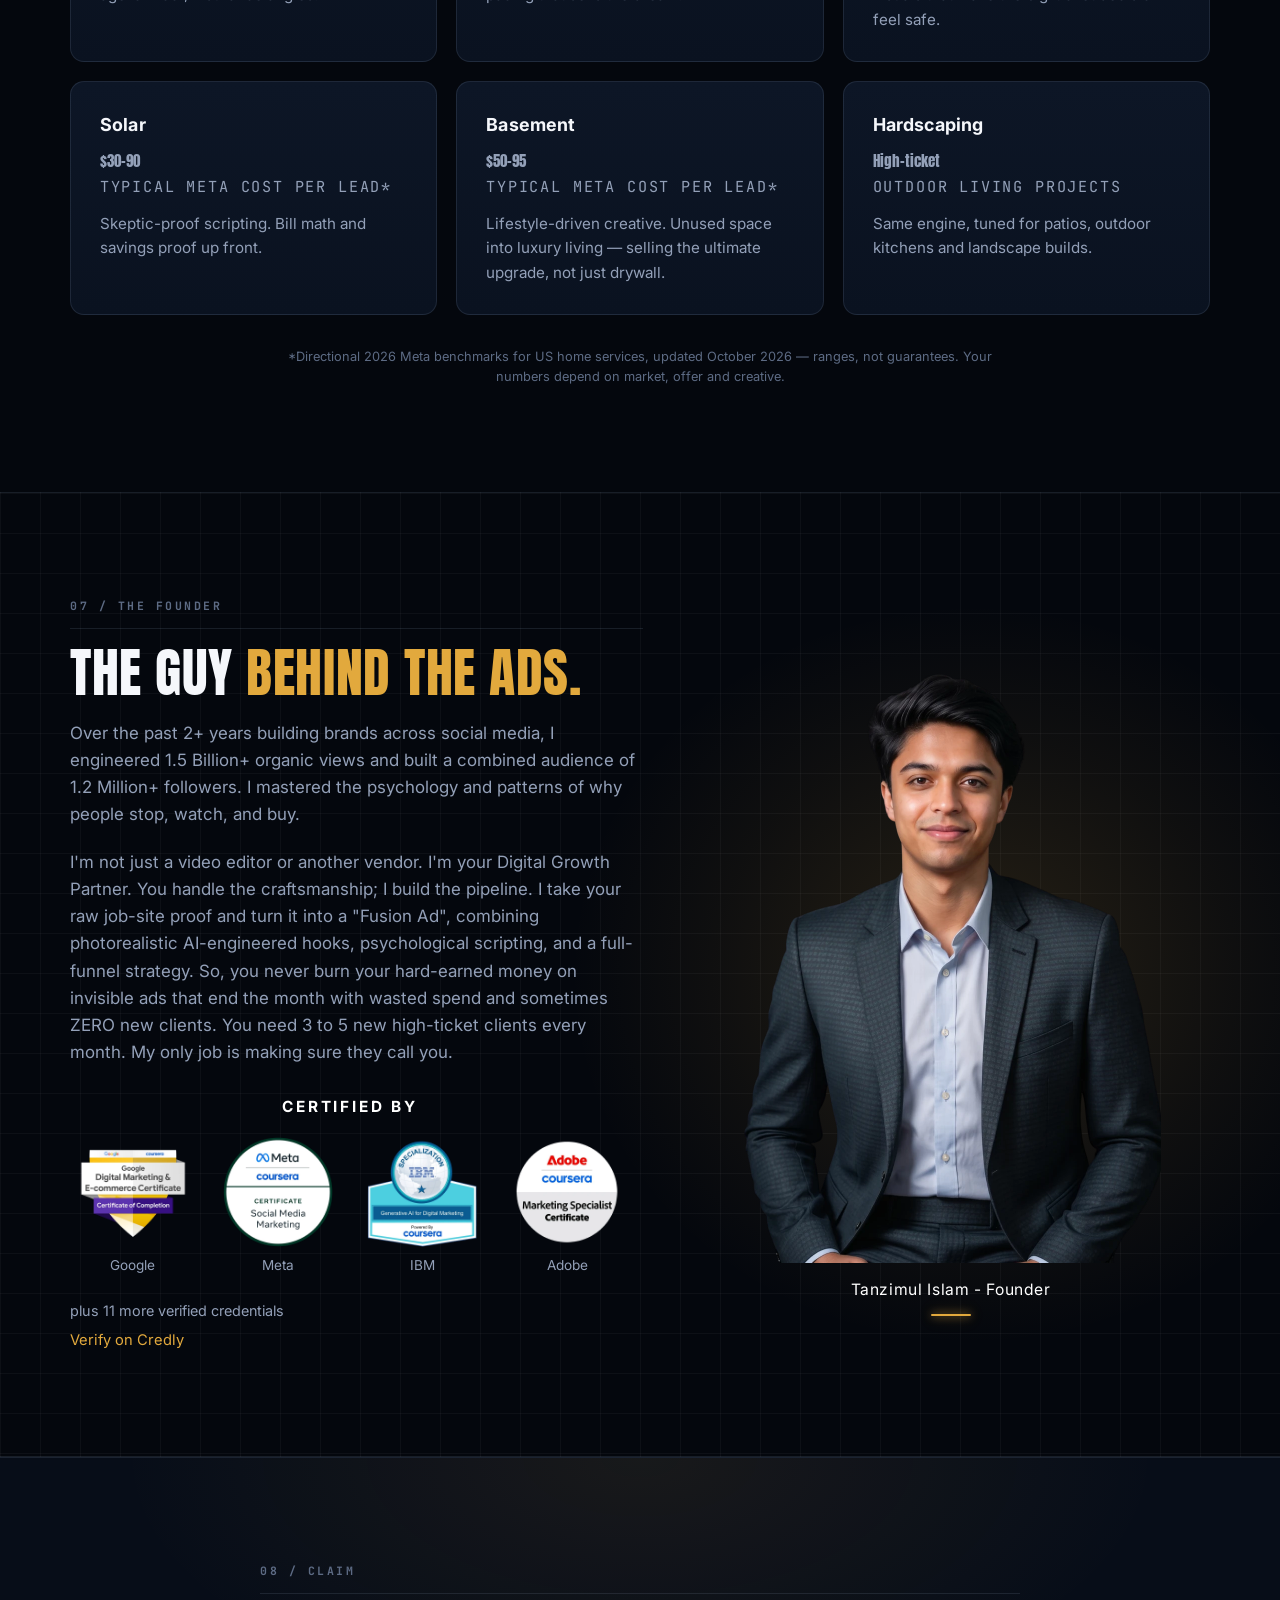
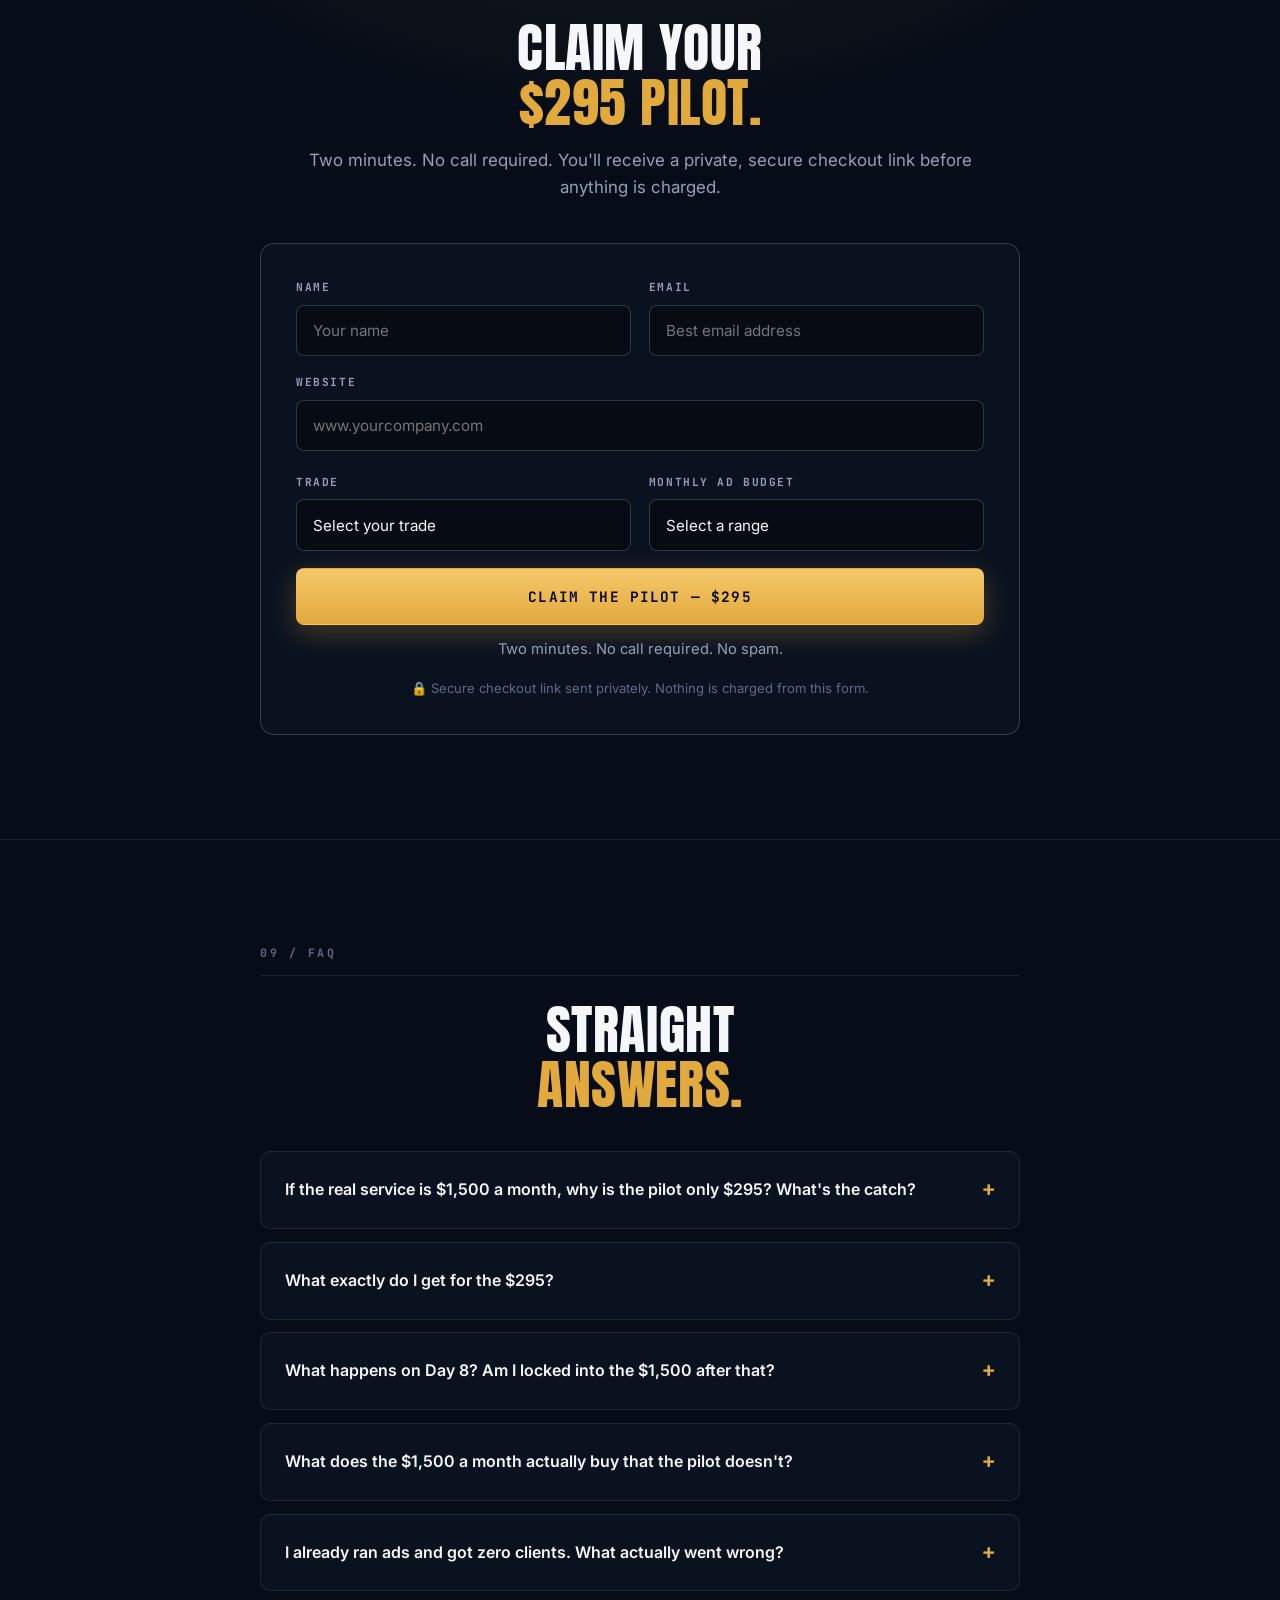
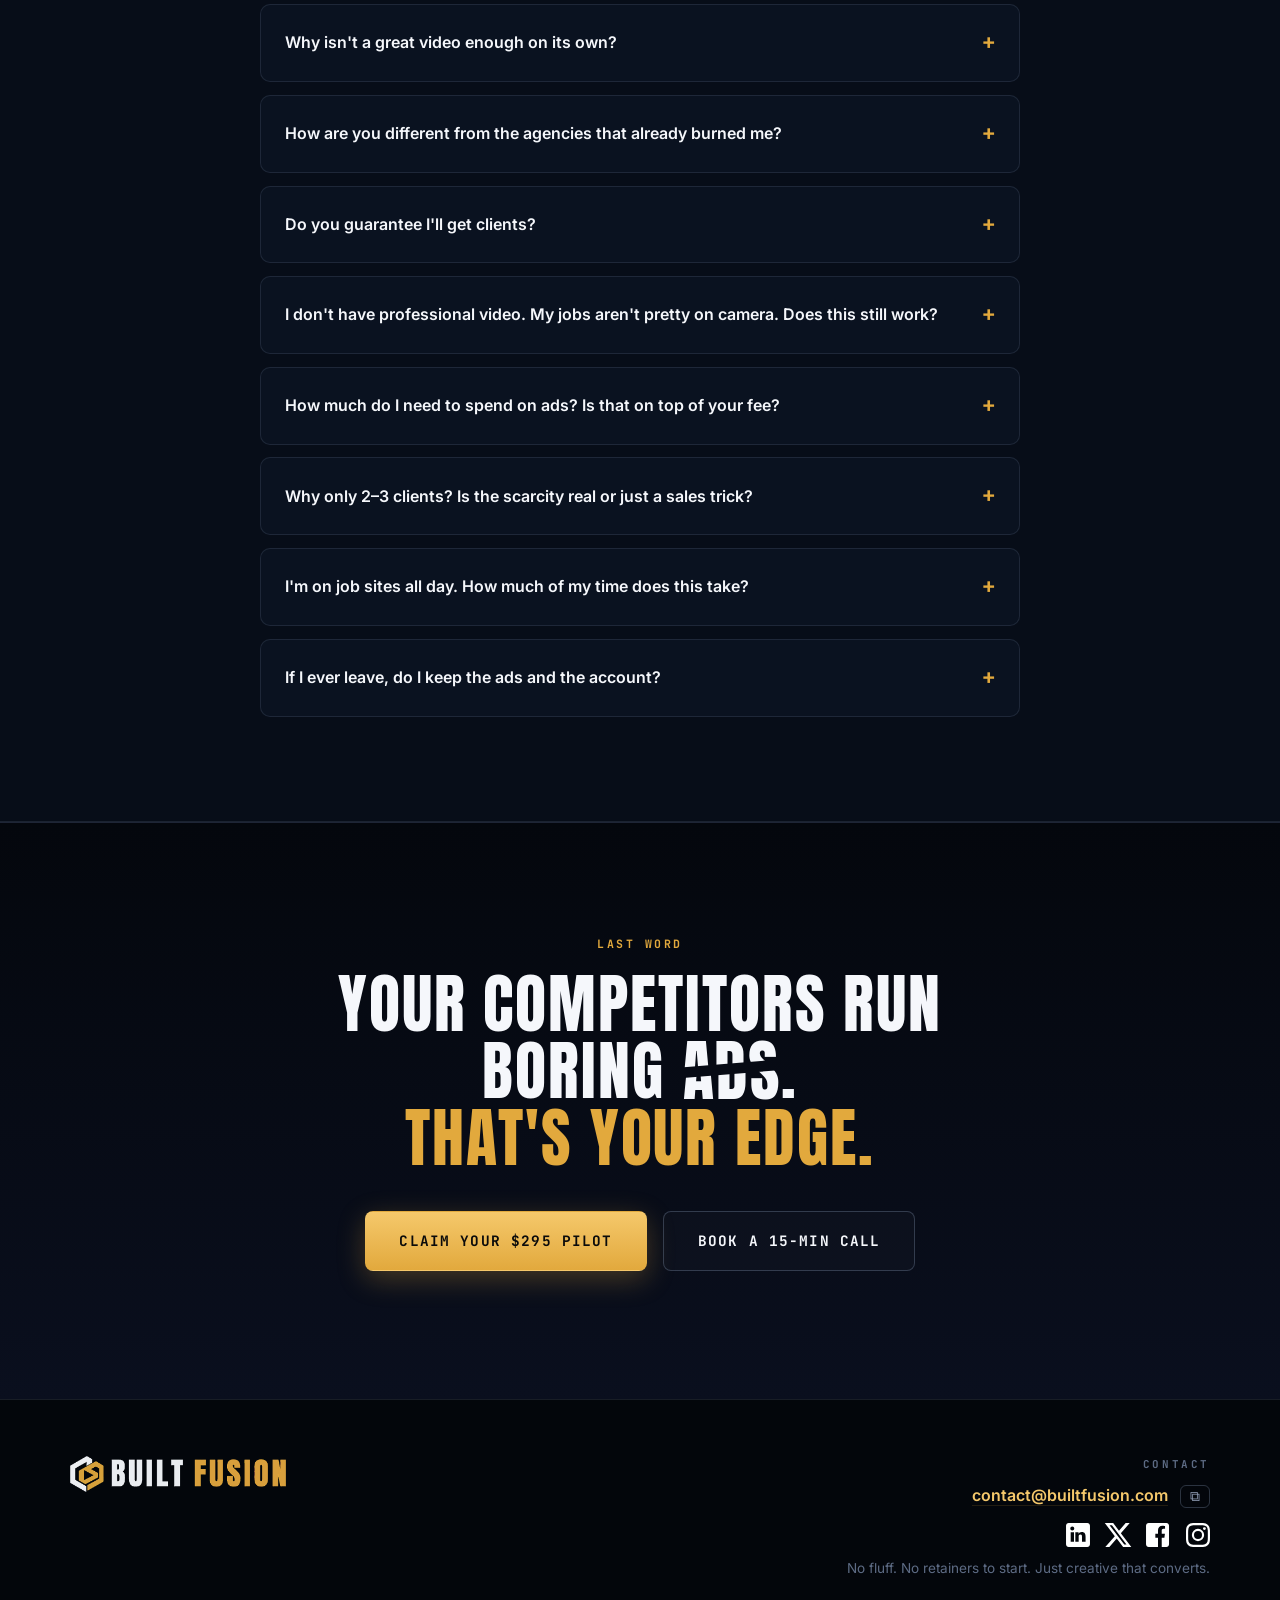
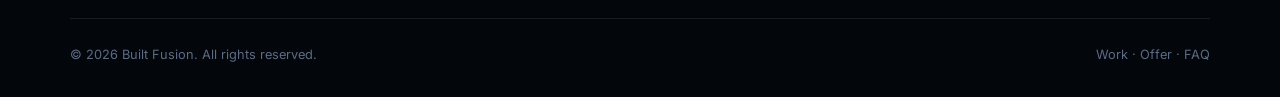
==== commit 64ce30d4: "Add files via upload" ====
--- a/index.html
+++ b/index.html
@@ -9,6 +9,8 @@
 <meta property="og:title" content="Built Fusion | Growth Partner for US Remodeling Contractors">
 <meta property="og:description" content="We turn authentic job-site proof into booked estimates. Built Fusion is the exclusive digital growth partner for high-ticket US remodeling contractors.">
 <meta property="og:type" content="website">
+<meta property="og:url" content="https://www.builtfusion.com/">
+<link rel="canonical" href="https://www.builtfusion.com/">
 <link rel="icon" type="image/png" href="assets/favicon.png">
 <link rel="preconnect" href="https://fonts.googleapis.com">
 <link rel="preconnect" href="https://fonts.gstatic.com" crossorigin>
--- a/styles.css
+++ b/styles.css
@@ -93,8 +93,8 @@
 .nav.scrolled{background:rgba(4,7,13,.88);backdrop-filter:blur(14px);border-bottom-color:var(--line)}
 .nav-inner{width:min(1240px,94%);margin:0 auto;display:flex;align-items:center;justify-content:space-between;padding:1rem 0}
 .site-logo{display:inline-flex;align-items:center;line-height:0;flex:none}
-.site-logo img{display:block;height:2.25rem;width:auto;max-width:100%}
-.site-logo--footer img{height:2.5rem}
+.site-logo img{display:block;height:2rem;width:auto;max-width:100%}
+.site-logo--footer img{height:2.25rem}
 .nav-links{display:flex;gap:2rem}
 .nav-links a{font-family:var(--font-mono);font-size:.74rem;font-weight:500;letter-spacing:.14em;text-transform:uppercase;color:var(--muted);transition:color .15s}
 .nav-links a:hover{color:var(--gold-hi)}
@@ -443,8 +443,8 @@
   .pilot-form{padding:1.5rem}
   .cred-strip{gap:1.1rem}
   .cred-strip dt{font-size:1.15rem}
-  .site-logo--header img{height:2rem}
-  .site-logo--footer img{height:2.25rem}
+  .site-logo--header img{height:1.5rem}
+  .site-logo--footer img{height:1.75rem}
   .final-cta .last-word{font-size:clamp(1.7rem,8.5vw,2.4rem);letter-spacing:.02em;line-height:1.12}
   .footer-grid{flex-direction:column;align-items:center;text-align:center}
   .footer-contact{text-align:center}
